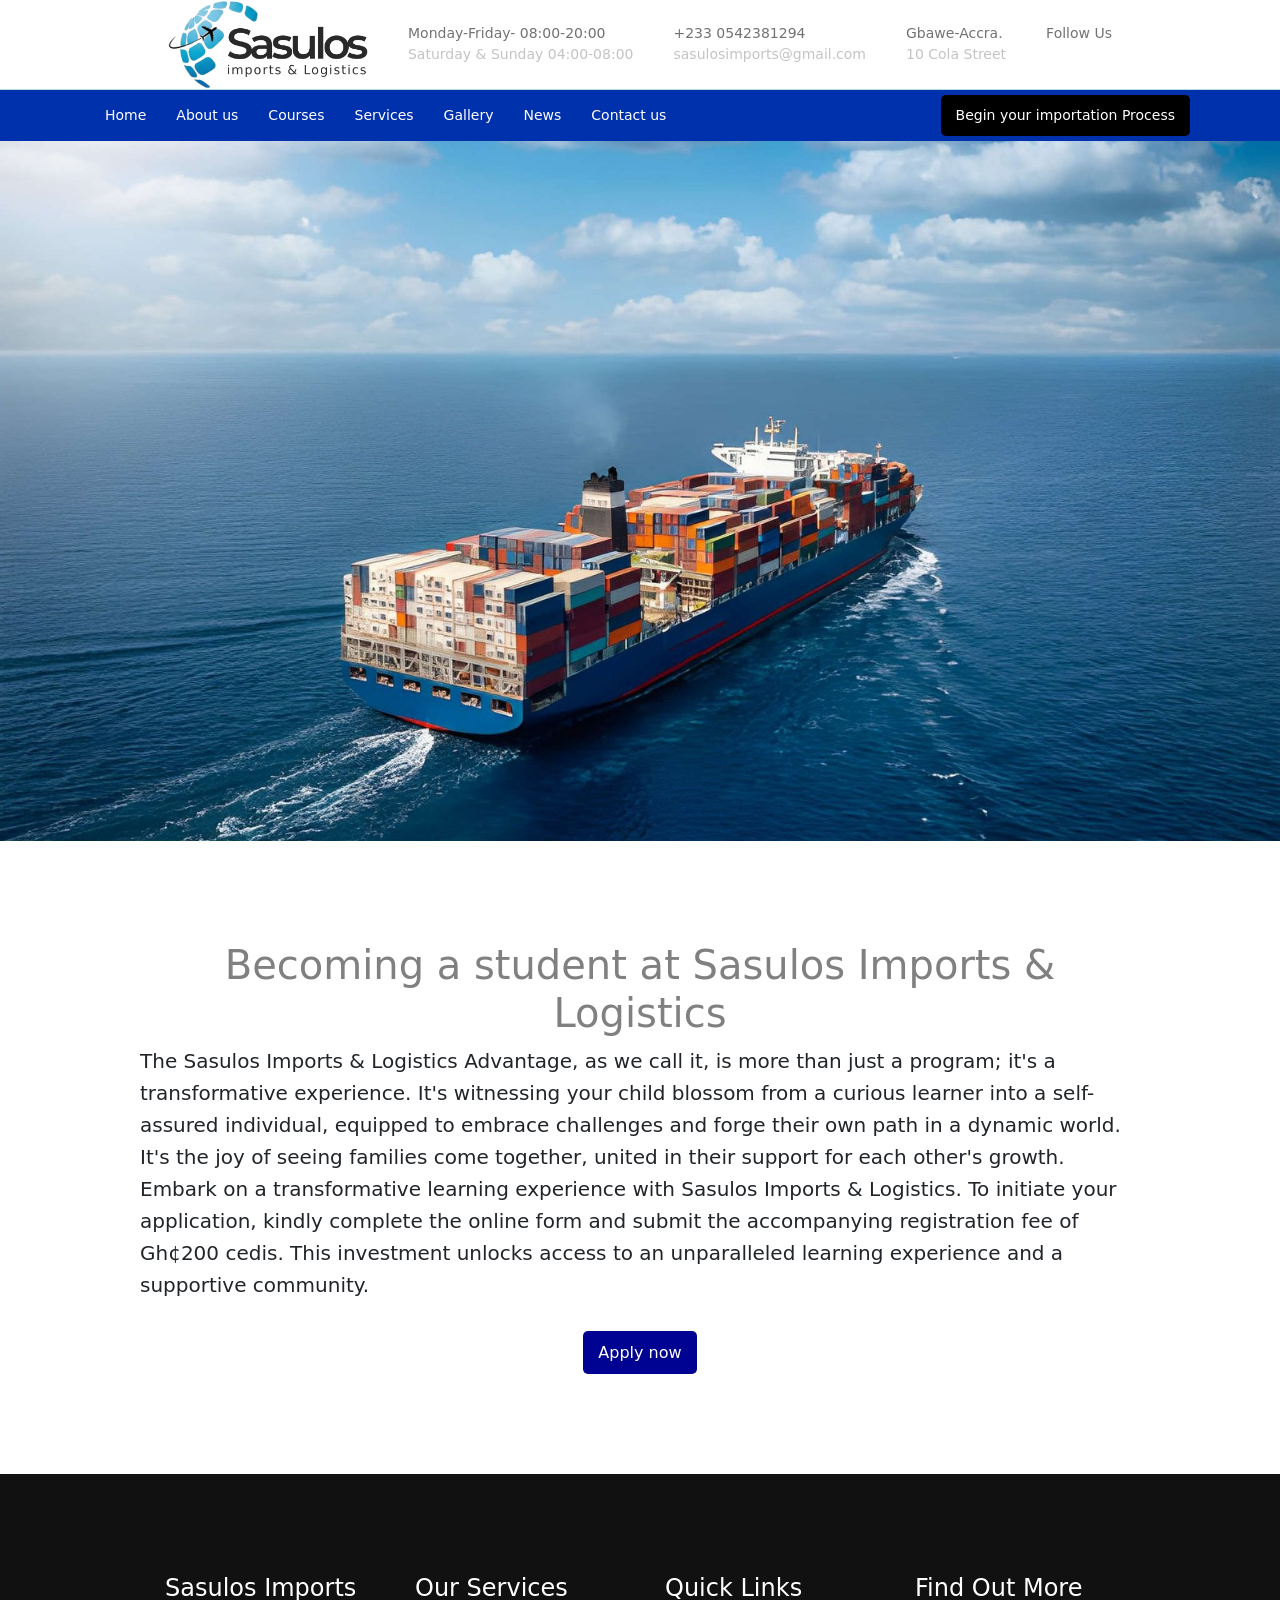
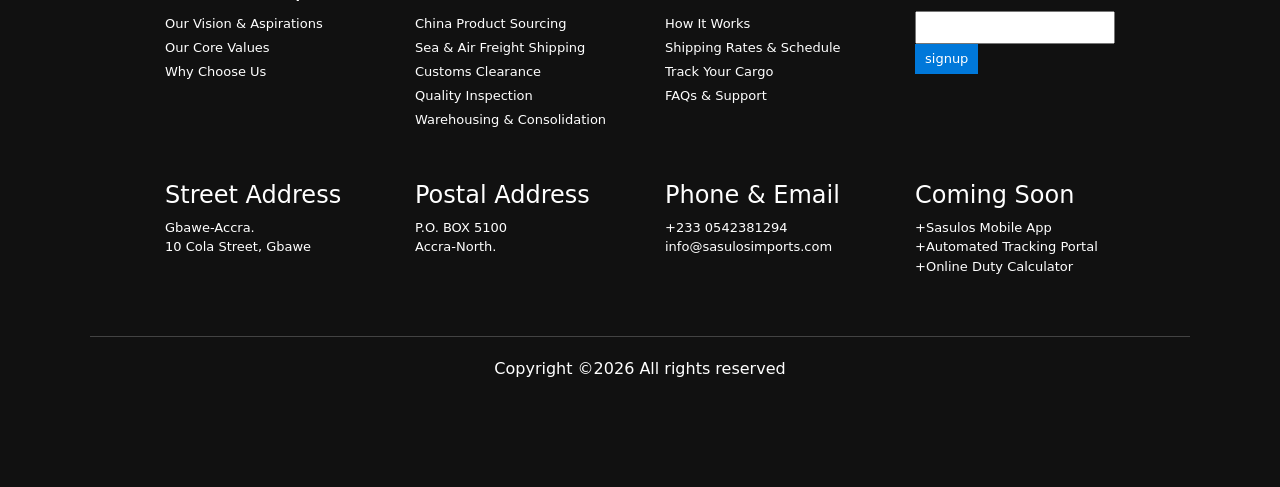
==== apply.html @ 984e80f3 "update" ====
<!DOCTYPE html>
<html lang="en">
<head>
  <meta charset="UTF-8">
  <meta name="viewport" content="width=device-width, initial-scale=1.0">
  <link rel="stylesheet" href="apply.css">
  <link rel="stylesheet" href="css/work.css">
  <link rel="preconnect" href="https://fonts.googleapis.com">
  <link rel="preconnect" href="https://fonts.gstatic.com" crossorigin>
  <link href="https://fonts.googleapis.com/css2?family=Quicksand:wght@100&display=swap" rel="stylesheet">
  <link rel="stylesheet" href="https://cdnjs.cloudflare.com/ajax/libs/font-awesome/6.5.2/css/all.min.css"/>
  <title>Reliable Importation & Logistics Company in Ghana | Sasulos Imports</title>
  <!-- Primary Meta Tags -->
<title>Sasulos Imports & Logistics</title>
<meta name="title" content="Sasulos Imports & Logistics">
<meta name="description" content="Source products directly from verified factories in China with full support in sourcing, procurement, shipping, and logistics.">

<!-- Open Graph / Facebook -->
<meta property="og:type" content="website">
<meta property="og:url" content="https://sasulosimports.com/">
<meta property="og:title" content="Sasulos Imports & Logistics">
<meta property="og:description" content="Source products directly from verified factories in China with full support in sourcing, procurement, shipping, and logistics.">
<meta property="og:image" content="https://sasulosimports.com/pics/ogtagimage.png">

<!-- Twitter -->
<meta property="twitter:card" content="summary_large_image">
<meta property="twitter:url" content="https://sasulosimports.com/">
<meta property="twitter:title" content="Sasulos Imports & Logistics">
<meta property="twitter:description" content="Source products directly from verified factories in China with full support in sourcing, procurement, shipping, and logistics.">
<meta property="twitter:image" content="https://sasulosimports.com/pics/ogtagimage.png">
</head>
<body>


    

 <!-- the navigation bar starts here -->
 <div class="nav-container">
  <div class="topnav">

      <div><img src="pics/sasuloslogo (1).png" width="200" alt=""></div>


    <div class="topchild">
      <div><img src="pics/time.png" alt="" width="20"></div>
      <div>
        <p>Monday-Friday- 08:00-20:00</p>
        <span>Saturday & Sunday 04:00-08:00</span>
      </div>
    </div>

    <div class="topchild">
      <div><img src="pics/phone.jpg" alt="" width="20"></div>
      <div>
        <p>+233 0542381294</p>
        <span>sasulosimports@gmail.com</span>
      </div>
    </div>

    <div class="topchild">
      <div><img src="pics/location.jpg" alt="" width="40"></div>
      <div>
        <p> Gbawe-Accra.</p>
        <span>10 Cola Street</span>
      </div>
    </div>

    <div class="topchild">
      <div><img src="pics/support.png" alt="" width="20"></div>
      <div>
        <p>Follow Us</p>
        <a href="https://web.facebook.com/sasulosconsultlimited.com"><img src="pics/face.png" alt="" width="20"></a>
        <a href="https://www.instagram.com/sasulosimports/"><img src="pics/instagram.png" alt="" width="20"></a>
        <a href="https://www.youtube.com/sasulosimports"><img src="pics/youtube.png" alt="" width="20"></a>
      </div>
    </div>
</div>
</div>

<!-- the second nav bar starts here -->
<div class="nav2container">
<div class="nav2">
  <ul class="nav2list">
    <li><a href="index.html">Home</a>
    </li>
    <li><a href="#about.html" onclick="myFunction()">About us</a>
      <div class="about" id="hide">
        <div class="about-con">
          <div class="ab-left">
            <h1>Welcome To Sasulos Imports & Logistics</h1>
            <p class="pee">Whether we are sourcing high-quality products directly from Chinese manufacturers or navigating complex customs logistics, we handle every single shipment with the absolute care it deserves... <a href="#about">Read More</a></p>
          </div>

          <div class="ab-right">
            <div><img src="pics/Hero1.png" alt=""><div>
          </div>
        </div>
      </div>
    </li>
     <!-- <li><a href="admission.html">Admission</a>
       <div class="drop-container">
        <div class="dropdowne">
          <ul>
            <li><a href="apply.html">Apply Now</a></li>
            <li><a href="admission.html">Fees Payment</a></li>
          </ul>
      </div>
      </div>
     </li> -->
    <li><a href="courses.html">Courses</a></li>
    <li><a href="">Services</a>
      <div class="drop-container">
        <div class="dropdowne">
          <ul>
            <li><a href="down.html">China Product Sourcing</a></li>
            <!-- <li><a href="cyber.html">Air Freight Shipping</a></li> -->
            <!-- <li><a href="sof.html">Sea Freight Shipping</a></li> -->
            <!-- <li><a href="cloud.html">Customs Clearance</a></li>
            <li><a href="data.html">Procurement Assistance</a></li>
            <li><a href="digi.html">Door-to-Door Delivery</a></li> -->
            <li><a href="kidscode.html">Bulk Importation Support</a></li>
            <li><a href="kidscode.html">Importation Courses</a></li>
          </ul>
      </div>
      </div>
    </li>
    <!-- <li><a href="kidscode.html">Kidscode</a></li> -->
    <li><a href="gallery.html">Gallery </a></li>
    <li><a href="#news">News </a></li>
    <li><a href="contact.html">Contact us</a></li>
  </ul>

  <div class="enroll">
    <button><a href="https://wa.me/233542381294?text=Hello%2C%20I%20would%20like%20to%20begin%20my%20importation%20process%20with%20Sasulos%20Imports%20%26%20Logistics.">Begin your importation Process</a></button>
  </div>
</div>
</div>

<nav class="navbar navbar-expand-lg bg-body-tertiary" id="bnav">
<div class="container-fluid">
  <a class="navbar-brand" href="#"><img src="pics/sasuloslogo (1).png" width="100" alt=""></a>
  <button class="navbar-toggler" type="button" data-bs-toggle="collapse" data-bs-target="#navbarScroll" aria-controls="navbarScroll" aria-expanded="false" aria-label="Toggle navigation">
    <span class="navbar-toggler-icon"></span>
  </button>
  <div class="collapse navbar-collapse" id="navbarScroll">
    <ul class="navbar-nav me-auto my-2 my-lg-0 navbar-nav-scroll" style="--bs-scroll-height: 400px;">
      <!-- <li class="nav-item">
        <a class="nav-link active" aria-current="page"  href="apply.html">Apply Now</a>
      </li> -->
      <li class="nav-item">
        <a class="nav-link active" aria-current="page" href="index.html">Home</a>
      </li>
      <li class="nav-item">
        <a class="nav-link" href="about.html">About us</a>
      </li>

      <li class="nav-item dropdown">
        <a class="nav-link dropdown-toggle" href="#" role="button" data-bs-toggle="dropdown" aria-expanded="false">
          Services
        </a>
        <ul class="dropdown-menu">
          <li><a class="dropdown-item" href="apply.html">China Product Sourcing</a></li>
          <li><a class="dropdown-item" href="admission.html">Bulk Importation Support</a></li>
          <li><a class="dropdown-item" href="admission.html">Importation Courses</a></li>
        </ul>
      </li>
     
   

      <li class="nav-item dropdown">
        <a class="nav-link dropdown-toggle" href="#" role="button" data-bs-toggle="dropdown" aria-expanded="false">
          Shipping Process
        </a>
        <!-- <ul class="dropdown-menu">
          <li><a class="dropdown-item" href="learn.html">    </a></li>
        </ul> -->
      </li> 

          

      <li class="nav-item dropdown">
        <a class="nav-link dropdown-toggle" href="#" role="button" data-bs-toggle="dropdown" aria-expanded="false">
          Programs
        </a>
        <ul class="dropdown-menu">
          <li><a class="dropdown-item" href="down.html">One-on-One Coaching</a></li>
          <li><a class="dropdown-item" href="sof.html">Online Training</a></li>
          <li><a class="dropdown-item" href="cloud.html">Business Mentorship</a></li>
          <li><a class="dropdown-item" href="cyber.html">Importation Masterclass</a></li>

        </ul>
      </li>

      <!-- <li class="nav-item">
        <a class="nav-link " href="kidscode.html" aria-disabled="true">kidscode</a>
      </li> -->

      <li class="nav-item">
        <a class="nav-link " href="gallery.html" aria-disabled="true">Gallery</a>
      </li>

      <li class="nav-item">
        <a class="nav-link " href="news.html" aria-disabled="true">News</a>
      </li>

      <li class="nav-item">
        <a class="nav-link " href="contact.html" aria-disabled="true">Contact us</a>
      </li>

     
    </ul>

  </div>
</div>
</nav>
  

 <div class="ruth">
  <!-- <img src="pics/ruth3.jpg" width="100%" alt=""> -->
 </div>

 <div class="heading">
    <h1>Becoming a student at Sasulos Imports & Logistics</h1>
      <div class="para1">

          The Sasulos Imports & Logistics Advantage, as we call it, is more than just a program; it's a transformative experience. It's witnessing your child blossom from a curious learner into a self-assured individual, equipped to embrace challenges and forge their own path in a dynamic world. It's the joy of seeing families come together, united in their support for each other's growth.
          Embark on a transformative learning experience with Sasulos Imports & Logistics. To initiate your application, kindly complete the online form and submit the accompanying registration fee of Gh¢200 cedis. This investment unlocks access to an unparalleled learning experience and a supportive community.
      </div>


      <div  class="apply-btn">
        <button><a href="https://paystack.shop/pay/ncgsy-vqll">Apply now</a></button>
      </div>

 </div>



















































































































   <div class="stage5">
    <div class="stage5-content">
    <div class="stage5con">
        <ul>
        <h1>Sasulos Imports</h1>
        <li><a href="#about">Our Vision & Aspirations</a></li>
        <li><a href="#about">Our Core Values</a></li>
        <li><a href="#about">Why Choose Us</a></li>

    </ul>

        <ul>
        <h1>Our Services</h1>
        <li><a href="sof.html">China Product Sourcing</a></li>
        <li><a href="cyber.html">Sea & Air Freight Shipping</a></li>
        <li><a href="data.html">Customs Clearance</a></li>
        <li><a href="cloud.html">Quality Inspection</a></li>
        <li><a href="digi.html">Warehousing & Consolidation</a></li>
        </ul>

        <ul>
        <h1>Quick Links</h1>
        <li><a href="#about">How It Works</a></li>
        <li><a href="learn.html">Shipping Rates & Schedule</a></li>
        <li><a href="cloud.html">Track Your Cargo</a></li>
        <li><a href="news.html">FAQs & Support</a></li>

        </ul>

        <ul class="social">
        <h1>Find Out More</h1>
        <input type="text">
        <button>signup</button>

        <ul>
            <li><a href=""><img src="pics/twitter.png" alt=""></a></li>
        <li><a href=""><img src="pics/instagram.png" alt=""></a></li>
        <li><a href=""><img src="pics/linked.png" alt=""></a></li>
        <li><a href=""><img src="pics/face.png" alt=""></a></li>
        <li><a href=""><img src="pics/youtube.png" alt=""></a></li>
        </ul>
        
        </ul>



        <ul class="street">
        <h1>Street Address</h1>
        <li>Gbawe-Accra.</li>
        <li>10 Cola Street, Gbawe</li>
        </ul>

        <ul class="street">
        <h1>Postal Address</h1>
        <li>P.O. BOX 5100</li>
        <li>Accra-North.</li>
        </ul>

        <ul class="street">
        <h1>Phone & Email</h1>
        <li> +233 0542381294</li>
        <li>info@sasulosimports.com</a></li>
        </ul>

        <ul class="social">
        <h1>Coming Soon</h1>
        <li>+Sasulos Mobile App</li>
        <li>+Automated Tracking Portal</li>
        <li>+Online Duty Calculator</li>
        </div>

    </ul>
    <img src="pics/appcode.png" width="300" style="padding: 30px;" alt="">
    <div style="border-top:1px solid rgb(67, 67, 67);" >
        <p style="text-align: center;padding: 20px;">Copyright ©2026 All rights reserved</p>
    </div>
    </div>
    </div>

<!-- External JS -->
<script src="services.js"></script>
<script src="js/work.js"></script>
<script>
  function myFunction() {
  let x = document.getElementById("hide");
  if (x.style.display === "block") {
    x.style.display = "none";
  } else {
    x.style.display = "block";
  }
}
</script>
  <script src="js/main.js"></script>

    <script>
        const scriptURL = 'https://script.google.com/macros/s/AKfycbzUBNk0K4g-J66nUp-T-Zd-J5rjOno6CmXysHOc2IwLXAOE2H-dSuG7GUVJOWmMsgdO/exec'
        const form = document.forms['submit-to-google-sheet']
        const msg = document.getElementById('msg')
        form.addEventListener('submit', e => {
          e.preventDefault()
          fetch(scriptURL, { method: 'POST', body: new FormData(form)})
            .then(response => {
                msg.innerHTML="thank you for subscribing!"
                setTimeout(function(){
                    msg.innerHTML=""
                },5000)
                form.reset()
            })
            .catch(error => console.error('Error!', error.message))
        })
      </script>
</body>
</html>
---- apply.css ----
*{
  margin:0px;
  padding:0px;
  box-sizing: border-box;
}

@import url('https://fonts.googleapis.com/css2?family=Roboto:wght@300;400;500;700&display=swap');

*, ::before, ::after{
    margin: 0;
    box-sizing: border-box;
}

body{
    overflow-y: visible;
    font-family: 'Poppins', 'Roboto', sans-serif;

}


body{
  font-family: 'Quicksand', sans-if;
  overflow-y: visible;
}
span{
  padding: 0;
  margin: 0;
}
.nav-container{
  border-bottom: 1px solid #b6dde7;
  background-color: white;

}

@media Screen and (max-width:992px) {
  .nav-container,.nav2container{
  display: none; 
  }
}

#bnav{
  display: none;
}

@media Screen and (max-width:992px) {
 #bnav{
  display: block;
 }
  
}

.topnav{
  display: flex;
  max-width: 1200px;
  margin: 0px auto;
  padding: 0px;
  align-items: center;
  gap: 30px;
  justify-content: center;
}

.topchild{
  display: flex;
  align-items: center;
  font-size: 14px;
}

.topchild img{
  margin-right: 10px;
}

.topchild p{
  margin: 0;
  color: rgb(114, 114, 114);
}
.topchild span{
  color: rgb(196, 196, 196);
}

/* the styling of the second nav satrts here */

.nav2container{
  font-size: 14px;
  background-color: rgb(0, 49, 173);
  padding: 0px;
  margin: 0px;
  /* background-color: white; */
  /* position:sticky; */
 
}
.nav2{
  display: flex;
  max-width: 1100px;
  margin: 0px auto;
  align-items: center;
  padding: 5px 0px;

}

.nav2list{
  display: flex;
  list-style-type: none;
  margin: 0px;
  padding: 0px;
}

.nav2list li {
  position: relative;
}

.nav2list li a{
  color:rgb(78, 78, 78);
  text-decoration: none;
  color: white;
padding: 15px;
}

.drop-container{
  display: none;
  box-shadow: 0px 7px 30px -20px;
}

.dropdowne{
  position: absolute;
  background-color: white;
  z-index: 999;
  top: 35px;
  list-style-type: none;
  animation: drop .5s linear ;
  border-radius: 5px;
} 

@keyframes drop{
  0%{
    margin-top: 30px;
  }
  25%{
    margin-top: 15px;
  }
  50%{
    margin-top: 0px;
  }
}

.dropdowne ul{
  list-style-type: none;
  margin: 0px;
  padding: 0px;
}

.dropdowne li{
  padding: 0px;
  width: 200px;
}

.dropdowne li a{
  color: black;
  padding: 10px 15px;
  display: block;
border-bottom: 1px solid #f1f1f1;

}

.dropdowne li a:hover{
  background-color: #d2e1f5;
}

.enroll{
  margin-left: auto;
}

.nav2list li:hover .drop-container{
  display: block;
}

.about{
  position: absolute;
  background-color: white;

  display: flex;
  border-top: 2px solid white;
  border-radius: 10px;
  top: 33px;
  animation: drop .5s linear ;
  display: none;
  box-shadow: 0px 7px 30px -20px;
  padding: 20px;
  z-index: 999;
}

@keyframes drop{
  0%{
    margin-top: 30px;
  }
  25%{
    margin-top: 15px;
  }
  50%{
    margin-top: 0px;
  }
}

.about-con{
  display: flex;
}

.ab-left{
  width: 300px;
  padding: 20px;
}


.ab-left h1{
font-weight: lighter;
font-size: 24px;
}

.pee{
  color: #c0c0c0;
  margin-top: 30px;
}

#learn-more {
  color:orange ;
}

.ab-right{
width: 700px;
}

.ab-right img{
  width: 100%;
  border-radius: 10px;
}


.nav2list li:hover .about{
  display: block;
}

.enroll button{
  border: none;
  padding: 10px 15px;
  background-color: rgb(0, 0, 0);
  border-radius: 5px;
}

.enroll button a{
  text-decoration: none;
  color: rgb(255, 255, 255);
}



/* the styling for the main content begins here */


.ruth{
  height: 700px;
  background-image:url("pics/shipping.jpg");
  background-size: cover;
  background-repeat: no-repeat;
  background-position: center;
}

@media(max-width:800px){
  .ruth{
    background-size: contain;
    height:300px;
  }
}

.heading{
  max-width: 1000px;
  margin: 0px auto;
  padding: 100px 0px;
  line-height: 1.6;
}

.apply-btn{
  display: flex;
  justify-content: center;
  margin-top: 30px;
}

.apply-btn button{
  border: none;
  background-color: #000292;
  border-radius: 5px;
}

.apply-btn button a{
  padding: 9px 15px;
  text-decoration: none;
  color: white;
  display: block;
}

.para1 {
  font-size: 20px;
  font-weight: lighter;
}

@media (max-width:992px){
  .heading{
    padding: 20px;
  }
}
.heading h1{
    font-weight: lighter;
    color: gray;
    font-size: 40px;
    text-align: center;
}

@media (max-width:800px){
  .heading h1{
    text-align: left;
    font-size:30px;
    margin-bottom: 10px;
  }
}

.image{
  margin-top: 30px;
  display: flex;
  gap:10px;
  justify-content: center;
}

.tuition{
  padding-top: 30px;
}


.tuition h1{
  font-size: 30px;
}

#tablo{
  width: 100%;
  font-size: 20px;
}

 #row{
  gap: 50px;
  border-bottom: 1px solid rgb(209, 209, 209);
  background-color: #e5eff2;
  padding: 15px 7px;
}

td{
  padding: 20px 7px;
  color: gray;
  font-weight: lighter;
}

.pay{
  margin-top: 40px;
}

.pay p{
  padding: 0px;
  margin: 0px;
}


.pay button{
  border: none;
  background-color: orangered;
  color: white;
  border-radius: 3px;

}

@media (max-width:800px){
  .pay button{
    width: 100%;
    margin-top: 10px;
  }

  .pay button a:hover{
    background-color: dodgerblue;
    color: white;
    padding: 10px 20px;

  }
}

.pay button a{ 
  text-decoration: none;
  color: white ;
  padding: 10px 20px;
  display: block;

}

.momo{
  text-align: center;
  margin-top: 30px;
}

.momo div img{
  width: 200px;
}

.momo div{
  display: flex;
  justify-content: center;
}
































  .stage5{
    background-color: #111111;
    /* font-weight: lighter; */
    
  }
  
  .stage5-content{
    max-width: 1100px;
    margin: 0px auto;
    padding: 100px 0px 70px 0px;
    color: white;
  }
  
  .stage5con{
    display: grid;
    grid-template-columns: auto auto auto auto;
    grid-row-gap:50px;
    grid-column-gap:50px;
    margin: 0px auto;
    max-width: 1100px;
    justify-content:center;
  
  }
  
  @media screen and (max-width:992px){ 
  .stage5con{
    display: grid;
    grid-template-columns: auto auto auto;
    padding: 30px;
  }
  }
  
  @media screen and (max-width:700px){ 
    .stage5con{
      display: grid;
      grid-template-columns: auto auto;
      gap: 100px;
      padding: 0px 30px;
      gap: 30px;
      justify-content: center;
    }
    }
  
  .stage5con h1{
    font-size: 24px;
    color: white;
    font-weight: 200;
  }

  @media screen and (max-width:700px){ 
    .stage5con h1{
      font-size: 18px;
    }
    }
  
  .stage5con ul{
    margin: 0px;
    list-style-type: none;
    padding: 0px;
    width: 200px;
  }

  @media screen and (max-width:700px){ 
    .stage5con ul{
      width: 150px;
    }
    }
  
  .stage5con ul li a{
    text-decoration: none;
    color: white;
    font-size: 13px;
  }
  
  .stage5con input{
    outline: none;
    padding: 5px 10px;
    width: 100%;
  
  }
  
  .stage5con button{
    background-color: #0078da;
    color: white;
    border: none;
    padding: 5px 10px;
  }

  .social,.street{
    width: 200px;
    font-size: 13px;
  }
  
  .social img{
    width: 30px;
    padding-top: 10px;
  }
  
  .social ul{
    display: flex;
  }

.section6{
  background-color: rgb(237, 241, 243);
  padding: 100px 0px;
  margin-top: 100px;
}
.section6content{
    gap: 50px;
  display: flex;
  max-width: 1100px;
  margin: 0px auto;
}

 @media screen and (max-width:700px){ 
    .section6content{
        flex-direction: column;
        padding: 0px 30px;
      width: 100%;
      gap: 30px;
    }
    }

.news{
  text-align: center;
  padding: 20px 0px;
}

.news h3{
  color: rgb(0, 111, 197);
  font-size: 20px;
  font-weight: lighter;
}

.news h1{
    font-size: 30px;
    font-weight: lighter;
}
.stage4-con{
 width: 400px;
}

 @media screen and (max-width:992x){ 
    .stage4-con{
      width: 100%;
      background-color: rgb(103, 160, 189);
    }
}

.stage4-con h3{
  color: rgb(0, 111, 197);
  font-size: 20px;
  font-weight: lighter;
  
}

.stage4-con p{
    font-size: 13px;
    color: rgb(114, 114, 114);
}

.stage4-con img{
  width: 100%;
}

 @media screen and (max-width:992px){ 
    .stage4-con img{
      width: 100%;
    }
    }

.begin{
  background-color: rgb(0, 0, 0);
  color: white;
  border: none;
  border-radius: 5px;
}

.begin a{
    display: block;
    text-decoration: none;
    color: white;
    padding: 10px 25px;
}
---- css/work.css ----
@charset "UTF-8";/*!
 * Bootstrap  v5.3.0 (https://getbootstrap.com/)
 * Copyright 2011-2023 The Bootstrap Authors
 * Licensed under MIT (https://github.com/twbs/bootstrap/blob/main/LICENSE)
 */:root,[data-bs-theme=light]{--bs-blue:#0d6efd;--bs-indigo:#6610f2;--bs-purple:#6f42c1;--bs-pink:#d63384;--bs-red:#dc3545;--bs-orange:#fd7e14;--bs-yellow:#ffc107;--bs-green:#198754;--bs-teal:#20c997;--bs-cyan:#0dcaf0;--bs-black:#000;--bs-white:#fff;--bs-gray:#6c757d;--bs-gray-dark:#343a40;--bs-gray-100:#f8f9fa;--bs-gray-200:#e9ecef;--bs-gray-300:#dee2e6;--bs-gray-400:#ced4da;--bs-gray-500:#adb5bd;--bs-gray-600:#6c757d;--bs-gray-700:#495057;--bs-gray-800:#343a40;--bs-gray-900:#212529;--bs-primary:#0d6efd;--bs-secondary:#6c757d;--bs-success:#198754;--bs-info:#0dcaf0;--bs-warning:#ffc107;--bs-danger:#dc3545;--bs-light:#f8f9fa;--bs-dark:#212529;--bs-primary-rgb:13,110,253;--bs-secondary-rgb:108,117,125;--bs-success-rgb:25,135,84;--bs-info-rgb:13,202,240;--bs-warning-rgb:255,193,7;--bs-danger-rgb:220,53,69;--bs-light-rgb:248,249,250;--bs-dark-rgb:33,37,41;--bs-primary-text-emphasis:#052c65;--bs-secondary-text-emphasis:#2b2f32;--bs-success-text-emphasis:#0a3622;--bs-info-text-emphasis:#055160;--bs-warning-text-emphasis:#664d03;--bs-danger-text-emphasis:#58151c;--bs-light-text-emphasis:#495057;--bs-dark-text-emphasis:#495057;--bs-primary-bg-subtle:#cfe2ff;--bs-secondary-bg-subtle:#e2e3e5;--bs-success-bg-subtle:#d1e7dd;--bs-info-bg-subtle:#cff4fc;--bs-warning-bg-subtle:#fff3cd;--bs-danger-bg-subtle:#f8d7da;--bs-light-bg-subtle:#fcfcfd;--bs-dark-bg-subtle:#ced4da;--bs-primary-border-subtle:#9ec5fe;--bs-secondary-border-subtle:#c4c8cb;--bs-success-border-subtle:#a3cfbb;--bs-info-border-subtle:#9eeaf9;--bs-warning-border-subtle:#ffe69c;--bs-danger-border-subtle:#f1aeb5;--bs-light-border-subtle:#e9ecef;--bs-dark-border-subtle:#adb5bd;--bs-white-rgb:255,255,255;--bs-black-rgb:0,0,0;--bs-font-sans-serif:system-ui,-apple-system,"Segoe UI",Roboto,"Helvetica Neue","Noto Sans","Liberation Sans",Arial,sans-serif,"Apple Color Emoji","Segoe UI Emoji","Segoe UI Symbol","Noto Color Emoji";--bs-font-monospace:SFMono-Regular,Menlo,Monaco,Consolas,"Liberation Mono","Courier New",monospace;--bs-gradient:linear-gradient(180deg, rgba(255, 255, 255, 0.15), rgba(255, 255, 255, 0));--bs-body-font-family:var(--bs-font-sans-serif);--bs-body-font-size:1rem;--bs-body-font-weight:400;--bs-body-line-height:1.5;--bs-body-color:#212529;--bs-body-color-rgb:33,37,41;--bs-body-bg:#fff;--bs-body-bg-rgb:255,255,255;--bs-emphasis-color:#000;--bs-emphasis-color-rgb:0,0,0;--bs-secondary-color:rgba(33, 37, 41, 0.75);--bs-secondary-color-rgb:33,37,41;--bs-secondary-bg:#e9ecef;--bs-secondary-bg-rgb:233,236,239;--bs-tertiary-color:rgba(33, 37, 41, 0.5);--bs-tertiary-color-rgb:33,37,41;--bs-tertiary-bg:#f8f9fa;--bs-tertiary-bg-rgb:248,249,250;--bs-heading-color:inherit;--bs-link-color:#0d6efd;--bs-link-color-rgb:13,110,253;--bs-link-decoration:underline;--bs-link-hover-color:#0a58ca;--bs-link-hover-color-rgb:10,88,202;--bs-code-color:#d63384;--bs-highlight-bg:#fff3cd;--bs-border-width:1px;--bs-border-style:solid;--bs-border-color:#dee2e6;--bs-border-color-translucent:rgba(0, 0, 0, 0.175);--bs-border-radius:0.375rem;--bs-border-radius-sm:0.25rem;--bs-border-radius-lg:0.5rem;--bs-border-radius-xl:1rem;--bs-border-radius-xxl:2rem;--bs-border-radius-2xl:var(--bs-border-radius-xxl);--bs-border-radius-pill:50rem;--bs-box-shadow:0 0.5rem 1rem rgba(0, 0, 0, 0.15);--bs-box-shadow-sm:0 0.125rem 0.25rem rgba(0, 0, 0, 0.075);--bs-box-shadow-lg:0 1rem 3rem rgba(0, 0, 0, 0.175);--bs-box-shadow-inset:inset 0 1px 2px rgba(0, 0, 0, 0.075);--bs-focus-ring-width:0.25rem;--bs-focus-ring-opacity:0.25;--bs-focus-ring-color:rgba(13, 110, 253, 0.25);--bs-form-valid-color:#198754;--bs-form-valid-border-color:#198754;--bs-form-invalid-color:#dc3545;--bs-form-invalid-border-color:#dc3545}[data-bs-theme=dark]{color-scheme:dark;--bs-body-color:#adb5bd;--bs-body-color-rgb:173,181,189;--bs-body-bg:#212529;--bs-body-bg-rgb:33,37,41;--bs-emphasis-color:#fff;--bs-emphasis-color-rgb:255,255,255;--bs-secondary-color:rgba(173, 181, 189, 0.75);--bs-secondary-color-rgb:173,181,189;--bs-secondary-bg:#343a40;--bs-secondary-bg-rgb:52,58,64;--bs-tertiary-color:rgba(173, 181, 189, 0.5);--bs-tertiary-color-rgb:173,181,189;--bs-tertiary-bg:#2b3035;--bs-tertiary-bg-rgb:43,48,53;--bs-primary-text-emphasis:#6ea8fe;--bs-secondary-text-emphasis:#a7acb1;--bs-success-text-emphasis:#75b798;--bs-info-text-emphasis:#6edff6;--bs-warning-text-emphasis:#ffda6a;--bs-danger-text-emphasis:#ea868f;--bs-light-text-emphasis:#f8f9fa;--bs-dark-text-emphasis:#dee2e6;--bs-primary-bg-subtle:#031633;--bs-secondary-bg-subtle:#161719;--bs-success-bg-subtle:#051b11;--bs-info-bg-subtle:#032830;--bs-warning-bg-subtle:#332701;--bs-danger-bg-subtle:#2c0b0e;--bs-light-bg-subtle:#343a40;--bs-dark-bg-subtle:#1a1d20;--bs-primary-border-subtle:#084298;--bs-secondary-border-subtle:#41464b;--bs-success-border-subtle:#0f5132;--bs-info-border-subtle:#087990;--bs-warning-border-subtle:#997404;--bs-danger-border-subtle:#842029;--bs-light-border-subtle:#495057;--bs-dark-border-subtle:#343a40;--bs-heading-color:inherit;--bs-link-color:#6ea8fe;--bs-link-hover-color:#8bb9fe;--bs-link-color-rgb:110,168,254;--bs-link-hover-color-rgb:139,185,254;--bs-code-color:#e685b5;--bs-border-color:#495057;--bs-border-color-translucent:rgba(255, 255, 255, 0.15);--bs-form-valid-color:#75b798;--bs-form-valid-border-color:#75b798;--bs-form-invalid-color:#ea868f;--bs-form-invalid-border-color:#ea868f}*,::after,::before{box-sizing:border-box}@media (prefers-reduced-motion:no-preference){:root{scroll-behavior:smooth}}body{margin:0;font-family:var(--bs-body-font-family);font-size:var(--bs-body-font-size);font-weight:var(--bs-body-font-weight);line-height:var(--bs-body-line-height);color:var(--bs-body-color);text-align:var(--bs-body-text-align);background-color:var(--bs-body-bg);-webkit-text-size-adjust:100%;-webkit-tap-highlight-color:transparent}hr{margin:1rem 0;color:inherit;border:0;border-top:var(--bs-border-width) solid;opacity:.25}.h1,.h2,.h3,.h4,.h5,.h6,h1,h2,h3,h4,h5,h6{margin-top:0;margin-bottom:.5rem;font-weight:500;line-height:1.2;color:var(--bs-heading-color)}.h1,h1{font-size:calc(1.375rem + 1.5vw)}@media (min-width:1200px){.h1,h1{font-size:2.5rem}}.h2,h2{font-size:calc(1.325rem + .9vw)}@media (min-width:1200px){.h2,h2{font-size:2rem}}.h3,h3{font-size:calc(1.3rem + .6vw)}@media (min-width:1200px){.h3,h3{font-size:1.75rem}}.h4,h4{font-size:calc(1.275rem + .3vw)}@media (min-width:1200px){.h4,h4{font-size:1.5rem}}.h5,h5{font-size:1.25rem}.h6,h6{font-size:1rem}p{margin-top:0;margin-bottom:1rem}abbr[title]{-webkit-text-decoration:underline dotted;text-decoration:underline dotted;cursor:help;-webkit-text-decoration-skip-ink:none;text-decoration-skip-ink:none}address{margin-bottom:1rem;font-style:normal;line-height:inherit}ol,ul{padding-left:2rem}dl,ol,ul{margin-top:0;margin-bottom:1rem}ol ol,ol ul,ul ol,ul ul{margin-bottom:0}dt{font-weight:700}dd{margin-bottom:.5rem;margin-left:0}blockquote{margin:0 0 1rem}b,strong{font-weight:bolder}.small,small{font-size:.875em}.mark,mark{padding:.1875em;background-color:var(--bs-highlight-bg)}sub,sup{position:relative;font-size:.75em;line-height:0;vertical-align:baseline}sub{bottom:-.25em}sup{top:-.5em}a{color:rgba(var(--bs-link-color-rgb),var(--bs-link-opacity,1));text-decoration:underline}a:hover{--bs-link-color-rgb:var(--bs-link-hover-color-rgb)}a:not([href]):not([class]),a:not([href]):not([class]):hover{color:inherit;text-decoration:none}code,kbd,pre,samp{font-family:var(--bs-font-monospace);font-size:1em}pre{display:block;margin-top:0;margin-bottom:1rem;overflow:auto;font-size:.875em}pre code{font-size:inherit;color:inherit;word-break:normal}code{font-size:.875em;color:var(--bs-code-color);word-wrap:break-word}a>code{color:inherit}kbd{padding:.1875rem .375rem;font-size:.875em;color:var(--bs-body-bg);background-color:var(--bs-body-color);border-radius:.25rem}kbd kbd{padding:0;font-size:1em}figure{margin:0 0 1rem}img,svg{vertical-align:middle}table{caption-side:bottom;border-collapse:collapse}caption{padding-top:.5rem;padding-bottom:.5rem;color:var(--bs-secondary-color);text-align:left}th{text-align:inherit;text-align:-webkit-match-parent}tbody,td,tfoot,th,thead,tr{border-color:inherit;border-style:solid;border-width:0}label{display:inline-block}button{border-radius:0}button:focus:not(:focus-visible){outline:0}button,input,optgroup,select,textarea{margin:0;font-family:inherit;font-size:inherit;line-height:inherit}button,select{text-transform:none}[role=button]{cursor:pointer}select{word-wrap:normal}select:disabled{opacity:1}[list]:not([type=date]):not([type=datetime-local]):not([type=month]):not([type=week]):not([type=time])::-webkit-calendar-picker-indicator{display:none!important}[type=button],[type=reset],[type=submit],button{-webkit-appearance:button}[type=button]:not(:disabled),[type=reset]:not(:disabled),[type=submit]:not(:disabled),button:not(:disabled){cursor:pointer}::-moz-focus-inner{padding:0;border-style:none}textarea{resize:vertical}fieldset{min-width:0;padding:0;margin:0;border:0}legend{float:left;width:100%;padding:0;margin-bottom:.5rem;font-size:calc(1.275rem + .3vw);line-height:inherit}@media (min-width:1200px){legend{font-size:1.5rem}}legend+*{clear:left}::-webkit-datetime-edit-day-field,::-webkit-datetime-edit-fields-wrapper,::-webkit-datetime-edit-hour-field,::-webkit-datetime-edit-minute,::-webkit-datetime-edit-month-field,::-webkit-datetime-edit-text,::-webkit-datetime-edit-year-field{padding:0}::-webkit-inner-spin-button{height:auto}[type=search]{outline-offset:-2px;-webkit-appearance:textfield}::-webkit-search-decoration{-webkit-appearance:none}::-webkit-color-swatch-wrapper{padding:0}::-webkit-file-upload-button{font:inherit;-webkit-appearance:button}::file-selector-button{font:inherit;-webkit-appearance:button}output{display:inline-block}iframe{border:0}summary{display:list-item;cursor:pointer}progress{vertical-align:baseline}[hidden]{display:none!important}.lead{font-size:1.25rem;font-weight:300}.display-1{font-size:calc(1.625rem + 4.5vw);font-weight:300;line-height:1.2}@media (min-width:1200px){.display-1{font-size:5rem}}.display-2{font-size:calc(1.575rem + 3.9vw);font-weight:300;line-height:1.2}@media (min-width:1200px){.display-2{font-size:4.5rem}}.display-3{font-size:calc(1.525rem + 3.3vw);font-weight:300;line-height:1.2}@media (min-width:1200px){.display-3{font-size:4rem}}.display-4{font-size:calc(1.475rem + 2.7vw);font-weight:300;line-height:1.2}@media (min-width:1200px){.display-4{font-size:3.5rem}}.display-5{font-size:calc(1.425rem + 2.1vw);font-weight:300;line-height:1.2}@media (min-width:1200px){.display-5{font-size:3rem}}.display-6{font-size:calc(1.375rem + 1.5vw);font-weight:300;line-height:1.2}@media (min-width:1200px){.display-6{font-size:2.5rem}}.list-unstyled{padding-left:0;list-style:none}.list-inline{padding-left:0;list-style:none}.list-inline-item{display:inline-block}.list-inline-item:not(:last-child){margin-right:.5rem}.initialism{font-size:.875em;text-transform:uppercase}.blockquote{margin-bottom:1rem;font-size:1.25rem}.blockquote>:last-child{margin-bottom:0}.blockquote-footer{margin-top:-1rem;margin-bottom:1rem;font-size:.875em;color:#6c757d}.blockquote-footer::before{content:"— "}.img-fluid{max-width:100%;height:auto}.img-thumbnail{padding:.25rem;background-color:var(--bs-body-bg);border:var(--bs-border-width) solid var(--bs-border-color);border-radius:var(--bs-border-radius);max-width:100%;height:auto}.figure{display:inline-block}.figure-img{margin-bottom:.5rem;line-height:1}.figure-caption{font-size:.875em;color:var(--bs-secondary-color)}.container,.container-fluid,.container-lg,.container-md,.container-sm,.container-xl,.container-xxl{--bs-gutter-x:1.5rem;--bs-gutter-y:0;width:100%;padding-right:calc(var(--bs-gutter-x) * .5);padding-left:calc(var(--bs-gutter-x) * .5);margin-right:auto;margin-left:auto}@media (min-width:576px){.container,.container-sm{max-width:540px}}@media (min-width:768px){.container,.container-md,.container-sm{max-width:720px}}@media (min-width:992px){.container,.container-lg,.container-md,.container-sm{max-width:960px}}@media (min-width:1200px){.container,.container-lg,.container-md,.container-sm,.container-xl{max-width:1140px}}@media (min-width:1400px){.container,.container-lg,.container-md,.container-sm,.container-xl,.container-xxl{max-width:1320px}}:root{--bs-breakpoint-xs:0;--bs-breakpoint-sm:576px;--bs-breakpoint-md:768px;--bs-breakpoint-lg:992px;--bs-breakpoint-xl:1200px;--bs-breakpoint-xxl:1400px}.row{--bs-gutter-x:1.5rem;--bs-gutter-y:0;display:flex;flex-wrap:wrap;margin-top:calc(-1 * var(--bs-gutter-y));margin-right:calc(-.5 * var(--bs-gutter-x));margin-left:calc(-.5 * var(--bs-gutter-x))}.row>*{flex-shrink:0;width:100%;max-width:100%;padding-right:calc(var(--bs-gutter-x) * .5);padding-left:calc(var(--bs-gutter-x) * .5);margin-top:var(--bs-gutter-y)}.col{flex:1 0 0%}.row-cols-auto>*{flex:0 0 auto;width:auto}.row-cols-1>*{flex:0 0 auto;width:100%}.row-cols-2>*{flex:0 0 auto;width:50%}.row-cols-3>*{flex:0 0 auto;width:33.3333333333%}.row-cols-4>*{flex:0 0 auto;width:25%}.row-cols-5>*{flex:0 0 auto;width:20%}.row-cols-6>*{flex:0 0 auto;width:16.6666666667%}.col-auto{flex:0 0 auto;width:auto}.col-1{flex:0 0 auto;width:8.33333333%}.col-2{flex:0 0 auto;width:16.66666667%}.col-3{flex:0 0 auto;width:25%}.col-4{flex:0 0 auto;width:33.33333333%}.col-5{flex:0 0 auto;width:41.66666667%}.col-6{flex:0 0 auto;width:50%}.col-7{flex:0 0 auto;width:58.33333333%}.col-8{flex:0 0 auto;width:66.66666667%}.col-9{flex:0 0 auto;width:75%}.col-10{flex:0 0 auto;width:83.33333333%}.col-11{flex:0 0 auto;width:91.66666667%}.col-12{flex:0 0 auto;width:100%}.offset-1{margin-left:8.33333333%}.offset-2{margin-left:16.66666667%}.offset-3{margin-left:25%}.offset-4{margin-left:33.33333333%}.offset-5{margin-left:41.66666667%}.offset-6{margin-left:50%}.offset-7{margin-left:58.33333333%}.offset-8{margin-left:66.66666667%}.offset-9{margin-left:75%}.offset-10{margin-left:83.33333333%}.offset-11{margin-left:91.66666667%}.g-0,.gx-0{--bs-gutter-x:0}.g-0,.gy-0{--bs-gutter-y:0}.g-1,.gx-1{--bs-gutter-x:0.25rem}.g-1,.gy-1{--bs-gutter-y:0.25rem}.g-2,.gx-2{--bs-gutter-x:0.5rem}.g-2,.gy-2{--bs-gutter-y:0.5rem}.g-3,.gx-3{--bs-gutter-x:1rem}.g-3,.gy-3{--bs-gutter-y:1rem}.g-4,.gx-4{--bs-gutter-x:1.5rem}.g-4,.gy-4{--bs-gutter-y:1.5rem}.g-5,.gx-5{--bs-gutter-x:3rem}.g-5,.gy-5{--bs-gutter-y:3rem}@media (min-width:576px){.col-sm{flex:1 0 0%}.row-cols-sm-auto>*{flex:0 0 auto;width:auto}.row-cols-sm-1>*{flex:0 0 auto;width:100%}.row-cols-sm-2>*{flex:0 0 auto;width:50%}.row-cols-sm-3>*{flex:0 0 auto;width:33.3333333333%}.row-cols-sm-4>*{flex:0 0 auto;width:25%}.row-cols-sm-5>*{flex:0 0 auto;width:20%}.row-cols-sm-6>*{flex:0 0 auto;width:16.6666666667%}.col-sm-auto{flex:0 0 auto;width:auto}.col-sm-1{flex:0 0 auto;width:8.33333333%}.col-sm-2{flex:0 0 auto;width:16.66666667%}.col-sm-3{flex:0 0 auto;width:25%}.col-sm-4{flex:0 0 auto;width:33.33333333%}.col-sm-5{flex:0 0 auto;width:41.66666667%}.col-sm-6{flex:0 0 auto;width:50%}.col-sm-7{flex:0 0 auto;width:58.33333333%}.col-sm-8{flex:0 0 auto;width:66.66666667%}.col-sm-9{flex:0 0 auto;width:75%}.col-sm-10{flex:0 0 auto;width:83.33333333%}.col-sm-11{flex:0 0 auto;width:91.66666667%}.col-sm-12{flex:0 0 auto;width:100%}.offset-sm-0{margin-left:0}.offset-sm-1{margin-left:8.33333333%}.offset-sm-2{margin-left:16.66666667%}.offset-sm-3{margin-left:25%}.offset-sm-4{margin-left:33.33333333%}.offset-sm-5{margin-left:41.66666667%}.offset-sm-6{margin-left:50%}.offset-sm-7{margin-left:58.33333333%}.offset-sm-8{margin-left:66.66666667%}.offset-sm-9{margin-left:75%}.offset-sm-10{margin-left:83.33333333%}.offset-sm-11{margin-left:91.66666667%}.g-sm-0,.gx-sm-0{--bs-gutter-x:0}.g-sm-0,.gy-sm-0{--bs-gutter-y:0}.g-sm-1,.gx-sm-1{--bs-gutter-x:0.25rem}.g-sm-1,.gy-sm-1{--bs-gutter-y:0.25rem}.g-sm-2,.gx-sm-2{--bs-gutter-x:0.5rem}.g-sm-2,.gy-sm-2{--bs-gutter-y:0.5rem}.g-sm-3,.gx-sm-3{--bs-gutter-x:1rem}.g-sm-3,.gy-sm-3{--bs-gutter-y:1rem}.g-sm-4,.gx-sm-4{--bs-gutter-x:1.5rem}.g-sm-4,.gy-sm-4{--bs-gutter-y:1.5rem}.g-sm-5,.gx-sm-5{--bs-gutter-x:3rem}.g-sm-5,.gy-sm-5{--bs-gutter-y:3rem}}@media (min-width:768px){.col-md{flex:1 0 0%}.row-cols-md-auto>*{flex:0 0 auto;width:auto}.row-cols-md-1>*{flex:0 0 auto;width:100%}.row-cols-md-2>*{flex:0 0 auto;width:50%}.row-cols-md-3>*{flex:0 0 auto;width:33.3333333333%}.row-cols-md-4>*{flex:0 0 auto;width:25%}.row-cols-md-5>*{flex:0 0 auto;width:20%}.row-cols-md-6>*{flex:0 0 auto;width:16.6666666667%}.col-md-auto{flex:0 0 auto;width:auto}.col-md-1{flex:0 0 auto;width:8.33333333%}.col-md-2{flex:0 0 auto;width:16.66666667%}.col-md-3{flex:0 0 auto;width:25%}.col-md-4{flex:0 0 auto;width:33.33333333%}.col-md-5{flex:0 0 auto;width:41.66666667%}.col-md-6{flex:0 0 auto;width:50%}.col-md-7{flex:0 0 auto;width:58.33333333%}.col-md-8{flex:0 0 auto;width:66.66666667%}.col-md-9{flex:0 0 auto;width:75%}.col-md-10{flex:0 0 auto;width:83.33333333%}.col-md-11{flex:0 0 auto;width:91.66666667%}.col-md-12{flex:0 0 auto;width:100%}.offset-md-0{margin-left:0}.offset-md-1{margin-left:8.33333333%}.offset-md-2{margin-left:16.66666667%}.offset-md-3{margin-left:25%}.offset-md-4{margin-left:33.33333333%}.offset-md-5{margin-left:41.66666667%}.offset-md-6{margin-left:50%}.offset-md-7{margin-left:58.33333333%}.offset-md-8{margin-left:66.66666667%}.offset-md-9{margin-left:75%}.offset-md-10{margin-left:83.33333333%}.offset-md-11{margin-left:91.66666667%}.g-md-0,.gx-md-0{--bs-gutter-x:0}.g-md-0,.gy-md-0{--bs-gutter-y:0}.g-md-1,.gx-md-1{--bs-gutter-x:0.25rem}.g-md-1,.gy-md-1{--bs-gutter-y:0.25rem}.g-md-2,.gx-md-2{--bs-gutter-x:0.5rem}.g-md-2,.gy-md-2{--bs-gutter-y:0.5rem}.g-md-3,.gx-md-3{--bs-gutter-x:1rem}.g-md-3,.gy-md-3{--bs-gutter-y:1rem}.g-md-4,.gx-md-4{--bs-gutter-x:1.5rem}.g-md-4,.gy-md-4{--bs-gutter-y:1.5rem}.g-md-5,.gx-md-5{--bs-gutter-x:3rem}.g-md-5,.gy-md-5{--bs-gutter-y:3rem}}@media (min-width:992px){.col-lg{flex:1 0 0%}.row-cols-lg-auto>*{flex:0 0 auto;width:auto}.row-cols-lg-1>*{flex:0 0 auto;width:100%}.row-cols-lg-2>*{flex:0 0 auto;width:50%}.row-cols-lg-3>*{flex:0 0 auto;width:33.3333333333%}.row-cols-lg-4>*{flex:0 0 auto;width:25%}.row-cols-lg-5>*{flex:0 0 auto;width:20%}.row-cols-lg-6>*{flex:0 0 auto;width:16.6666666667%}.col-lg-auto{flex:0 0 auto;width:auto}.col-lg-1{flex:0 0 auto;width:8.33333333%}.col-lg-2{flex:0 0 auto;width:16.66666667%}.col-lg-3{flex:0 0 auto;width:25%}.col-lg-4{flex:0 0 auto;width:33.33333333%}.col-lg-5{flex:0 0 auto;width:41.66666667%}.col-lg-6{flex:0 0 auto;width:50%}.col-lg-7{flex:0 0 auto;width:58.33333333%}.col-lg-8{flex:0 0 auto;width:66.66666667%}.col-lg-9{flex:0 0 auto;width:75%}.col-lg-10{flex:0 0 auto;width:83.33333333%}.col-lg-11{flex:0 0 auto;width:91.66666667%}.col-lg-12{flex:0 0 auto;width:100%}.offset-lg-0{margin-left:0}.offset-lg-1{margin-left:8.33333333%}.offset-lg-2{margin-left:16.66666667%}.offset-lg-3{margin-left:25%}.offset-lg-4{margin-left:33.33333333%}.offset-lg-5{margin-left:41.66666667%}.offset-lg-6{margin-left:50%}.offset-lg-7{margin-left:58.33333333%}.offset-lg-8{margin-left:66.66666667%}.offset-lg-9{margin-left:75%}.offset-lg-10{margin-left:83.33333333%}.offset-lg-11{margin-left:91.66666667%}.g-lg-0,.gx-lg-0{--bs-gutter-x:0}.g-lg-0,.gy-lg-0{--bs-gutter-y:0}.g-lg-1,.gx-lg-1{--bs-gutter-x:0.25rem}.g-lg-1,.gy-lg-1{--bs-gutter-y:0.25rem}.g-lg-2,.gx-lg-2{--bs-gutter-x:0.5rem}.g-lg-2,.gy-lg-2{--bs-gutter-y:0.5rem}.g-lg-3,.gx-lg-3{--bs-gutter-x:1rem}.g-lg-3,.gy-lg-3{--bs-gutter-y:1rem}.g-lg-4,.gx-lg-4{--bs-gutter-x:1.5rem}.g-lg-4,.gy-lg-4{--bs-gutter-y:1.5rem}.g-lg-5,.gx-lg-5{--bs-gutter-x:3rem}.g-lg-5,.gy-lg-5{--bs-gutter-y:3rem}}@media (min-width:1200px){.col-xl{flex:1 0 0%}.row-cols-xl-auto>*{flex:0 0 auto;width:auto}.row-cols-xl-1>*{flex:0 0 auto;width:100%}.row-cols-xl-2>*{flex:0 0 auto;width:50%}.row-cols-xl-3>*{flex:0 0 auto;width:33.3333333333%}.row-cols-xl-4>*{flex:0 0 auto;width:25%}.row-cols-xl-5>*{flex:0 0 auto;width:20%}.row-cols-xl-6>*{flex:0 0 auto;width:16.6666666667%}.col-xl-auto{flex:0 0 auto;width:auto}.col-xl-1{flex:0 0 auto;width:8.33333333%}.col-xl-2{flex:0 0 auto;width:16.66666667%}.col-xl-3{flex:0 0 auto;width:25%}.col-xl-4{flex:0 0 auto;width:33.33333333%}.col-xl-5{flex:0 0 auto;width:41.66666667%}.col-xl-6{flex:0 0 auto;width:50%}.col-xl-7{flex:0 0 auto;width:58.33333333%}.col-xl-8{flex:0 0 auto;width:66.66666667%}.col-xl-9{flex:0 0 auto;width:75%}.col-xl-10{flex:0 0 auto;width:83.33333333%}.col-xl-11{flex:0 0 auto;width:91.66666667%}.col-xl-12{flex:0 0 auto;width:100%}.offset-xl-0{margin-left:0}.offset-xl-1{margin-left:8.33333333%}.offset-xl-2{margin-left:16.66666667%}.offset-xl-3{margin-left:25%}.offset-xl-4{margin-left:33.33333333%}.offset-xl-5{margin-left:41.66666667%}.offset-xl-6{margin-left:50%}.offset-xl-7{margin-left:58.33333333%}.offset-xl-8{margin-left:66.66666667%}.offset-xl-9{margin-left:75%}.offset-xl-10{margin-left:83.33333333%}.offset-xl-11{margin-left:91.66666667%}.g-xl-0,.gx-xl-0{--bs-gutter-x:0}.g-xl-0,.gy-xl-0{--bs-gutter-y:0}.g-xl-1,.gx-xl-1{--bs-gutter-x:0.25rem}.g-xl-1,.gy-xl-1{--bs-gutter-y:0.25rem}.g-xl-2,.gx-xl-2{--bs-gutter-x:0.5rem}.g-xl-2,.gy-xl-2{--bs-gutter-y:0.5rem}.g-xl-3,.gx-xl-3{--bs-gutter-x:1rem}.g-xl-3,.gy-xl-3{--bs-gutter-y:1rem}.g-xl-4,.gx-xl-4{--bs-gutter-x:1.5rem}.g-xl-4,.gy-xl-4{--bs-gutter-y:1.5rem}.g-xl-5,.gx-xl-5{--bs-gutter-x:3rem}.g-xl-5,.gy-xl-5{--bs-gutter-y:3rem}}@media (min-width:1400px){.col-xxl{flex:1 0 0%}.row-cols-xxl-auto>*{flex:0 0 auto;width:auto}.row-cols-xxl-1>*{flex:0 0 auto;width:100%}.row-cols-xxl-2>*{flex:0 0 auto;width:50%}.row-cols-xxl-3>*{flex:0 0 auto;width:33.3333333333%}.row-cols-xxl-4>*{flex:0 0 auto;width:25%}.row-cols-xxl-5>*{flex:0 0 auto;width:20%}.row-cols-xxl-6>*{flex:0 0 auto;width:16.6666666667%}.col-xxl-auto{flex:0 0 auto;width:auto}.col-xxl-1{flex:0 0 auto;width:8.33333333%}.col-xxl-2{flex:0 0 auto;width:16.66666667%}.col-xxl-3{flex:0 0 auto;width:25%}.col-xxl-4{flex:0 0 auto;width:33.33333333%}.col-xxl-5{flex:0 0 auto;width:41.66666667%}.col-xxl-6{flex:0 0 auto;width:50%}.col-xxl-7{flex:0 0 auto;width:58.33333333%}.col-xxl-8{flex:0 0 auto;width:66.66666667%}.col-xxl-9{flex:0 0 auto;width:75%}.col-xxl-10{flex:0 0 auto;width:83.33333333%}.col-xxl-11{flex:0 0 auto;width:91.66666667%}.col-xxl-12{flex:0 0 auto;width:100%}.offset-xxl-0{margin-left:0}.offset-xxl-1{margin-left:8.33333333%}.offset-xxl-2{margin-left:16.66666667%}.offset-xxl-3{margin-left:25%}.offset-xxl-4{margin-left:33.33333333%}.offset-xxl-5{margin-left:41.66666667%}.offset-xxl-6{margin-left:50%}.offset-xxl-7{margin-left:58.33333333%}.offset-xxl-8{margin-left:66.66666667%}.offset-xxl-9{margin-left:75%}.offset-xxl-10{margin-left:83.33333333%}.offset-xxl-11{margin-left:91.66666667%}.g-xxl-0,.gx-xxl-0{--bs-gutter-x:0}.g-xxl-0,.gy-xxl-0{--bs-gutter-y:0}.g-xxl-1,.gx-xxl-1{--bs-gutter-x:0.25rem}.g-xxl-1,.gy-xxl-1{--bs-gutter-y:0.25rem}.g-xxl-2,.gx-xxl-2{--bs-gutter-x:0.5rem}.g-xxl-2,.gy-xxl-2{--bs-gutter-y:0.5rem}.g-xxl-3,.gx-xxl-3{--bs-gutter-x:1rem}.g-xxl-3,.gy-xxl-3{--bs-gutter-y:1rem}.g-xxl-4,.gx-xxl-4{--bs-gutter-x:1.5rem}.g-xxl-4,.gy-xxl-4{--bs-gutter-y:1.5rem}.g-xxl-5,.gx-xxl-5{--bs-gutter-x:3rem}.g-xxl-5,.gy-xxl-5{--bs-gutter-y:3rem}}.table{--bs-table-color-type:initial;--bs-table-bg-type:initial;--bs-table-color-state:initial;--bs-table-bg-state:initial;--bs-table-color:var(--bs-body-color);--bs-table-bg:var(--bs-body-bg);--bs-table-border-color:var(--bs-border-color);--bs-table-accent-bg:transparent;--bs-table-striped-color:var(--bs-body-color);--bs-table-striped-bg:rgba(0, 0, 0, 0.05);--bs-table-active-color:var(--bs-body-color);--bs-table-active-bg:rgba(0, 0, 0, 0.1);--bs-table-hover-color:var(--bs-body-color);--bs-table-hover-bg:rgba(0, 0, 0, 0.075);width:100%;margin-bottom:1rem;vertical-align:top;border-color:var(--bs-table-border-color)}.table>:not(caption)>*>*{padding:.5rem .5rem;color:var(--bs-table-color-state,var(--bs-table-color-type,var(--bs-table-color)));background-color:var(--bs-table-bg);border-bottom-width:var(--bs-border-width);box-shadow:inset 0 0 0 9999px var(--bs-table-bg-state,var(--bs-table-bg-type,var(--bs-table-accent-bg)))}.table>tbody{vertical-align:inherit}.table>thead{vertical-align:bottom}.table-group-divider{border-top:calc(var(--bs-border-width) * 2) solid currentcolor}.caption-top{caption-side:top}.table-sm>:not(caption)>*>*{padding:.25rem .25rem}.table-bordered>:not(caption)>*{border-width:var(--bs-border-width) 0}.table-bordered>:not(caption)>*>*{border-width:0 var(--bs-border-width)}.table-borderless>:not(caption)>*>*{border-bottom-width:0}.table-borderless>:not(:first-child){border-top-width:0}.table-striped>tbody>tr:nth-of-type(odd)>*{--bs-table-color-type:var(--bs-table-striped-color);--bs-table-bg-type:var(--bs-table-striped-bg)}.table-striped-columns>:not(caption)>tr>:nth-child(2n){--bs-table-color-type:var(--bs-table-striped-color);--bs-table-bg-type:var(--bs-table-striped-bg)}.table-active{--bs-table-color-state:var(--bs-table-active-color);--bs-table-bg-state:var(--bs-table-active-bg)}.table-hover>tbody>tr:hover>*{--bs-table-color-state:var(--bs-table-hover-color);--bs-table-bg-state:var(--bs-table-hover-bg)}.table-primary{--bs-table-color:#000;--bs-table-bg:#cfe2ff;--bs-table-border-color:#bacbe6;--bs-table-striped-bg:#c5d7f2;--bs-table-striped-color:#000;--bs-table-active-bg:#bacbe6;--bs-table-active-color:#000;--bs-table-hover-bg:#bfd1ec;--bs-table-hover-color:#000;color:var(--bs-table-color);border-color:var(--bs-table-border-color)}.table-secondary{--bs-table-color:#000;--bs-table-bg:#e2e3e5;--bs-table-border-color:#cbccce;--bs-table-striped-bg:#d7d8da;--bs-table-striped-color:#000;--bs-table-active-bg:#cbccce;--bs-table-active-color:#000;--bs-table-hover-bg:#d1d2d4;--bs-table-hover-color:#000;color:var(--bs-table-color);border-color:var(--bs-table-border-color)}.table-success{--bs-table-color:#000;--bs-table-bg:#d1e7dd;--bs-table-border-color:#bcd0c7;--bs-table-striped-bg:#c7dbd2;--bs-table-striped-color:#000;--bs-table-active-bg:#bcd0c7;--bs-table-active-color:#000;--bs-table-hover-bg:#c1d6cc;--bs-table-hover-color:#000;color:var(--bs-table-color);border-color:var(--bs-table-border-color)}.table-info{--bs-table-color:#000;--bs-table-bg:#cff4fc;--bs-table-border-color:#badce3;--bs-table-striped-bg:#c5e8ef;--bs-table-striped-color:#000;--bs-table-active-bg:#badce3;--bs-table-active-color:#000;--bs-table-hover-bg:#bfe2e9;--bs-table-hover-color:#000;color:var(--bs-table-color);border-color:var(--bs-table-border-color)}.table-warning{--bs-table-color:#000;--bs-table-bg:#fff3cd;--bs-table-border-color:#e6dbb9;--bs-table-striped-bg:#f2e7c3;--bs-table-striped-color:#000;--bs-table-active-bg:#e6dbb9;--bs-table-active-color:#000;--bs-table-hover-bg:#ece1be;--bs-table-hover-color:#000;color:var(--bs-table-color);border-color:var(--bs-table-border-color)}.table-danger{--bs-table-color:#000;--bs-table-bg:#f8d7da;--bs-table-border-color:#dfc2c4;--bs-table-striped-bg:#eccccf;--bs-table-striped-color:#000;--bs-table-active-bg:#dfc2c4;--bs-table-active-color:#000;--bs-table-hover-bg:#e5c7ca;--bs-table-hover-color:#000;color:var(--bs-table-color);border-color:var(--bs-table-border-color)}.table-light{--bs-table-color:#000;--bs-table-bg:#f8f9fa;--bs-table-border-color:#dfe0e1;--bs-table-striped-bg:#ecedee;--bs-table-striped-color:#000;--bs-table-active-bg:#dfe0e1;--bs-table-active-color:#000;--bs-table-hover-bg:#e5e6e7;--bs-table-hover-color:#000;color:var(--bs-table-color);border-color:var(--bs-table-border-color)}.table-dark{--bs-table-color:#fff;--bs-table-bg:#212529;--bs-table-border-color:#373b3e;--bs-table-striped-bg:#2c3034;--bs-table-striped-color:#fff;--bs-table-active-bg:#373b3e;--bs-table-active-color:#fff;--bs-table-hover-bg:#323539;--bs-table-hover-color:#fff;color:var(--bs-table-color);border-color:var(--bs-table-border-color)}.table-responsive{overflow-x:auto;-webkit-overflow-scrolling:touch}@media (max-width:575.98px){.table-responsive-sm{overflow-x:auto;-webkit-overflow-scrolling:touch}}@media (max-width:767.98px){.table-responsive-md{overflow-x:auto;-webkit-overflow-scrolling:touch}}@media (max-width:991.98px){.table-responsive-lg{overflow-x:auto;-webkit-overflow-scrolling:touch}}@media (max-width:1199.98px){.table-responsive-xl{overflow-x:auto;-webkit-overflow-scrolling:touch}}@media (max-width:1399.98px){.table-responsive-xxl{overflow-x:auto;-webkit-overflow-scrolling:touch}}.form-label{margin-bottom:.5rem}.col-form-label{padding-top:calc(.375rem + var(--bs-border-width));padding-bottom:calc(.375rem + var(--bs-border-width));margin-bottom:0;font-size:inherit;line-height:1.5}.col-form-label-lg{padding-top:calc(.5rem + var(--bs-border-width));padding-bottom:calc(.5rem + var(--bs-border-width));font-size:1.25rem}.col-form-label-sm{padding-top:calc(.25rem + var(--bs-border-width));padding-bottom:calc(.25rem + var(--bs-border-width));font-size:.875rem}.form-text{margin-top:.25rem;font-size:.875em;color:var(--bs-secondary-color)}.form-control{display:block;width:100%;padding:.375rem .75rem;font-size:1rem;font-weight:400;line-height:1.5;color:var(--bs-body-color);background-color:var(--bs-body-bg);background-clip:padding-box;border:var(--bs-border-width) solid var(--bs-border-color);-webkit-appearance:none;-moz-appearance:none;appearance:none;border-radius:var(--bs-border-radius);transition:border-color .15s ease-in-out,box-shadow .15s ease-in-out}@media (prefers-reduced-motion:reduce){.form-control{transition:none}}.form-control[type=file]{overflow:hidden}.form-control[type=file]:not(:disabled):not([readonly]){cursor:pointer}.form-control:focus{color:var(--bs-body-color);background-color:var(--bs-body-bg);border-color:#86b7fe;outline:0;box-shadow:0 0 0 .25rem rgba(13,110,253,.25)}.form-control::-webkit-date-and-time-value{min-width:85px;height:1.5em;margin:0}.form-control::-webkit-datetime-edit{display:block;padding:0}.form-control::-moz-placeholder{color:var(--bs-secondary-color);opacity:1}.form-control::placeholder{color:var(--bs-secondary-color);opacity:1}.form-control:disabled{background-color:var(--bs-secondary-bg);opacity:1}.form-control::-webkit-file-upload-button{padding:.375rem .75rem;margin:-.375rem -.75rem;-webkit-margin-end:.75rem;margin-inline-end:.75rem;color:var(--bs-body-color);background-color:var(--bs-tertiary-bg);pointer-events:none;border-color:inherit;border-style:solid;border-width:0;border-inline-end-width:var(--bs-border-width);border-radius:0;-webkit-transition:color .15s ease-in-out,background-color .15s ease-in-out,border-color .15s ease-in-out,box-shadow .15s ease-in-out;transition:color .15s ease-in-out,background-color .15s ease-in-out,border-color .15s ease-in-out,box-shadow .15s ease-in-out}.form-control::file-selector-button{padding:.375rem .75rem;margin:-.375rem -.75rem;-webkit-margin-end:.75rem;margin-inline-end:.75rem;color:var(--bs-body-color);background-color:var(--bs-tertiary-bg);pointer-events:none;border-color:inherit;border-style:solid;border-width:0;border-inline-end-width:var(--bs-border-width);border-radius:0;transition:color .15s ease-in-out,background-color .15s ease-in-out,border-color .15s ease-in-out,box-shadow .15s ease-in-out}@media (prefers-reduced-motion:reduce){.form-control::-webkit-file-upload-button{-webkit-transition:none;transition:none}.form-control::file-selector-button{transition:none}}.form-control:hover:not(:disabled):not([readonly])::-webkit-file-upload-button{background-color:var(--bs-secondary-bg)}.form-control:hover:not(:disabled):not([readonly])::file-selector-button{background-color:var(--bs-secondary-bg)}.form-control-plaintext{display:block;width:100%;padding:.375rem 0;margin-bottom:0;line-height:1.5;color:var(--bs-body-color);background-color:transparent;border:solid transparent;border-width:var(--bs-border-width) 0}.form-control-plaintext:focus{outline:0}.form-control-plaintext.form-control-lg,.form-control-plaintext.form-control-sm{padding-right:0;padding-left:0}.form-control-sm{min-height:calc(1.5em + .5rem + calc(var(--bs-border-width) * 2));padding:.25rem .5rem;font-size:.875rem;border-radius:var(--bs-border-radius-sm)}.form-control-sm::-webkit-file-upload-button{padding:.25rem .5rem;margin:-.25rem -.5rem;-webkit-margin-end:.5rem;margin-inline-end:.5rem}.form-control-sm::file-selector-button{padding:.25rem .5rem;margin:-.25rem -.5rem;-webkit-margin-end:.5rem;margin-inline-end:.5rem}.form-control-lg{min-height:calc(1.5em + 1rem + calc(var(--bs-border-width) * 2));padding:.5rem 1rem;font-size:1.25rem;border-radius:var(--bs-border-radius-lg)}.form-control-lg::-webkit-file-upload-button{padding:.5rem 1rem;margin:-.5rem -1rem;-webkit-margin-end:1rem;margin-inline-end:1rem}.form-control-lg::file-selector-button{padding:.5rem 1rem;margin:-.5rem -1rem;-webkit-margin-end:1rem;margin-inline-end:1rem}textarea.form-control{min-height:calc(1.5em + .75rem + calc(var(--bs-border-width) * 2))}textarea.form-control-sm{min-height:calc(1.5em + .5rem + calc(var(--bs-border-width) * 2))}textarea.form-control-lg{min-height:calc(1.5em + 1rem + calc(var(--bs-border-width) * 2))}.form-control-color{width:3rem;height:calc(1.5em + .75rem + calc(var(--bs-border-width) * 2));padding:.375rem}.form-control-color:not(:disabled):not([readonly]){cursor:pointer}.form-control-color::-moz-color-swatch{border:0!important;border-radius:var(--bs-border-radius)}.form-control-color::-webkit-color-swatch{border:0!important;border-radius:var(--bs-border-radius)}.form-control-color.form-control-sm{height:calc(1.5em + .5rem + calc(var(--bs-border-width) * 2))}.form-control-color.form-control-lg{height:calc(1.5em + 1rem + calc(var(--bs-border-width) * 2))}.form-select{--bs-form-select-bg-img:url("data:image/svg+xml,%3csvg xmlns='http://www.w3.org/2000/svg' viewBox='0 0 16 16'%3e%3cpath fill='none' stroke='%23343a40' stroke-linecap='round' stroke-linejoin='round' stroke-width='2' d='m2 5 6 6 6-6'/%3e%3c/svg%3e");display:block;width:100%;padding:.375rem 2.25rem .375rem .75rem;font-size:1rem;font-weight:400;line-height:1.5;color:var(--bs-body-color);background-color:var(--bs-body-bg);background-image:var(--bs-form-select-bg-img),var(--bs-form-select-bg-icon,none);background-repeat:no-repeat;background-position:right .75rem center;background-size:16px 12px;border:var(--bs-border-width) solid var(--bs-border-color);border-radius:var(--bs-border-radius);transition:border-color .15s ease-in-out,box-shadow .15s ease-in-out;-webkit-appearance:none;-moz-appearance:none;appearance:none}@media (prefers-reduced-motion:reduce){.form-select{transition:none}}.form-select:focus{border-color:#86b7fe;outline:0;box-shadow:0 0 0 .25rem rgba(13,110,253,.25)}.form-select[multiple],.form-select[size]:not([size="1"]){padding-right:.75rem;background-image:none}.form-select:disabled{background-color:var(--bs-secondary-bg)}.form-select:-moz-focusring{color:transparent;text-shadow:0 0 0 var(--bs-body-color)}.form-select-sm{padding-top:.25rem;padding-bottom:.25rem;padding-left:.5rem;font-size:.875rem;border-radius:var(--bs-border-radius-sm)}.form-select-lg{padding-top:.5rem;padding-bottom:.5rem;padding-left:1rem;font-size:1.25rem;border-radius:var(--bs-border-radius-lg)}[data-bs-theme=dark] .form-select{--bs-form-select-bg-img:url("data:image/svg+xml,%3csvg xmlns='http://www.w3.org/2000/svg' viewBox='0 0 16 16'%3e%3cpath fill='none' stroke='%23adb5bd' stroke-linecap='round' stroke-linejoin='round' stroke-width='2' d='m2 5 6 6 6-6'/%3e%3c/svg%3e")}.form-check{display:block;min-height:1.5rem;padding-left:1.5em;margin-bottom:.125rem}.form-check .form-check-input{float:left;margin-left:-1.5em}.form-check-reverse{padding-right:1.5em;padding-left:0;text-align:right}.form-check-reverse .form-check-input{float:right;margin-right:-1.5em;margin-left:0}.form-check-input{--bs-form-check-bg:var(--bs-body-bg);width:1em;height:1em;margin-top:.25em;vertical-align:top;background-color:var(--bs-form-check-bg);background-image:var(--bs-form-check-bg-image);background-repeat:no-repeat;background-position:center;background-size:contain;border:var(--bs-border-width) solid var(--bs-border-color);-webkit-appearance:none;-moz-appearance:none;appearance:none;-webkit-print-color-adjust:exact;color-adjust:exact;print-color-adjust:exact}.form-check-input[type=checkbox]{border-radius:.25em}.form-check-input[type=radio]{border-radius:50%}.form-check-input:active{filter:brightness(90%)}.form-check-input:focus{border-color:#86b7fe;outline:0;box-shadow:0 0 0 .25rem rgba(13,110,253,.25)}.form-check-input:checked{background-color:#0d6efd;border-color:#0d6efd}.form-check-input:checked[type=checkbox]{--bs-form-check-bg-image:url("data:image/svg+xml,%3csvg xmlns='http://www.w3.org/2000/svg' viewBox='0 0 20 20'%3e%3cpath fill='none' stroke='%23fff' stroke-linecap='round' stroke-linejoin='round' stroke-width='3' d='m6 10 3 3 6-6'/%3e%3c/svg%3e")}.form-check-input:checked[type=radio]{--bs-form-check-bg-image:url("data:image/svg+xml,%3csvg xmlns='http://www.w3.org/2000/svg' viewBox='-4 -4 8 8'%3e%3ccircle r='2' fill='%23fff'/%3e%3c/svg%3e")}.form-check-input[type=checkbox]:indeterminate{background-color:#0d6efd;border-color:#0d6efd;--bs-form-check-bg-image:url("data:image/svg+xml,%3csvg xmlns='http://www.w3.org/2000/svg' viewBox='0 0 20 20'%3e%3cpath fill='none' stroke='%23fff' stroke-linecap='round' stroke-linejoin='round' stroke-width='3' d='M6 10h8'/%3e%3c/svg%3e")}.form-check-input:disabled{pointer-events:none;filter:none;opacity:.5}.form-check-input:disabled~.form-check-label,.form-check-input[disabled]~.form-check-label{cursor:default;opacity:.5}.form-switch{padding-left:2.5em}.form-switch .form-check-input{--bs-form-switch-bg:url("data:image/svg+xml,%3csvg xmlns='http://www.w3.org/2000/svg' viewBox='-4 -4 8 8'%3e%3ccircle r='3' fill='rgba%280, 0, 0, 0.25%29'/%3e%3c/svg%3e");width:2em;margin-left:-2.5em;background-image:var(--bs-form-switch-bg);background-position:left center;border-radius:2em;transition:background-position .15s ease-in-out}@media (prefers-reduced-motion:reduce){.form-switch .form-check-input{transition:none}}.form-switch .form-check-input:focus{--bs-form-switch-bg:url("data:image/svg+xml,%3csvg xmlns='http://www.w3.org/2000/svg' viewBox='-4 -4 8 8'%3e%3ccircle r='3' fill='%2386b7fe'/%3e%3c/svg%3e")}.form-switch .form-check-input:checked{background-position:right center;--bs-form-switch-bg:url("data:image/svg+xml,%3csvg xmlns='http://www.w3.org/2000/svg' viewBox='-4 -4 8 8'%3e%3ccircle r='3' fill='%23fff'/%3e%3c/svg%3e")}.form-switch.form-check-reverse{padding-right:2.5em;padding-left:0}.form-switch.form-check-reverse .form-check-input{margin-right:-2.5em;margin-left:0}.form-check-inline{display:inline-block;margin-right:1rem}.btn-check{position:absolute;clip:rect(0,0,0,0);pointer-events:none}.btn-check:disabled+.btn,.btn-check[disabled]+.btn{pointer-events:none;filter:none;opacity:.65}[data-bs-theme=dark] .form-switch .form-check-input:not(:checked):not(:focus){--bs-form-switch-bg:url("data:image/svg+xml,%3csvg xmlns='http://www.w3.org/2000/svg' viewBox='-4 -4 8 8'%3e%3ccircle r='3' fill='rgba%28255, 255, 255, 0.25%29'/%3e%3c/svg%3e")}.form-range{width:100%;height:1.5rem;padding:0;background-color:transparent;-webkit-appearance:none;-moz-appearance:none;appearance:none}.form-range:focus{outline:0}.form-range:focus::-webkit-slider-thumb{box-shadow:0 0 0 1px #fff,0 0 0 .25rem rgba(13,110,253,.25)}.form-range:focus::-moz-range-thumb{box-shadow:0 0 0 1px #fff,0 0 0 .25rem rgba(13,110,253,.25)}.form-range::-moz-focus-outer{border:0}.form-range::-webkit-slider-thumb{width:1rem;height:1rem;margin-top:-.25rem;background-color:#0d6efd;border:0;border-radius:1rem;-webkit-transition:background-color .15s ease-in-out,border-color .15s ease-in-out,box-shadow .15s ease-in-out;transition:background-color .15s ease-in-out,border-color .15s ease-in-out,box-shadow .15s ease-in-out;-webkit-appearance:none;appearance:none}@media (prefers-reduced-motion:reduce){.form-range::-webkit-slider-thumb{-webkit-transition:none;transition:none}}.form-range::-webkit-slider-thumb:active{background-color:#b6d4fe}.form-range::-webkit-slider-runnable-track{width:100%;height:.5rem;color:transparent;cursor:pointer;background-color:var(--bs-tertiary-bg);border-color:transparent;border-radius:1rem}.form-range::-moz-range-thumb{width:1rem;height:1rem;background-color:#0d6efd;border:0;border-radius:1rem;-moz-transition:background-color .15s ease-in-out,border-color .15s ease-in-out,box-shadow .15s ease-in-out;transition:background-color .15s ease-in-out,border-color .15s ease-in-out,box-shadow .15s ease-in-out;-moz-appearance:none;appearance:none}@media (prefers-reduced-motion:reduce){.form-range::-moz-range-thumb{-moz-transition:none;transition:none}}.form-range::-moz-range-thumb:active{background-color:#b6d4fe}.form-range::-moz-range-track{width:100%;height:.5rem;color:transparent;cursor:pointer;background-color:var(--bs-tertiary-bg);border-color:transparent;border-radius:1rem}.form-range:disabled{pointer-events:none}.form-range:disabled::-webkit-slider-thumb{background-color:var(--bs-secondary-color)}.form-range:disabled::-moz-range-thumb{background-color:var(--bs-secondary-color)}.form-floating{position:relative}.form-floating>.form-control,.form-floating>.form-control-plaintext,.form-floating>.form-select{height:calc(3.5rem + calc(var(--bs-border-width) * 2));min-height:calc(3.5rem + calc(var(--bs-border-width) * 2));line-height:1.25}.form-floating>label{position:absolute;top:0;left:0;z-index:2;height:100%;padding:1rem .75rem;overflow:hidden;text-align:start;text-overflow:ellipsis;white-space:nowrap;pointer-events:none;border:var(--bs-border-width) solid transparent;transform-origin:0 0;transition:opacity .1s ease-in-out,transform .1s ease-in-out}@media (prefers-reduced-motion:reduce){.form-floating>label{transition:none}}.form-floating>.form-control,.form-floating>.form-control-plaintext{padding:1rem .75rem}.form-floating>.form-control-plaintext::-moz-placeholder,.form-floating>.form-control::-moz-placeholder{color:transparent}.form-floating>.form-control-plaintext::placeholder,.form-floating>.form-control::placeholder{color:transparent}.form-floating>.form-control-plaintext:not(:-moz-placeholder-shown),.form-floating>.form-control:not(:-moz-placeholder-shown){padding-top:1.625rem;padding-bottom:.625rem}.form-floating>.form-control-plaintext:focus,.form-floating>.form-control-plaintext:not(:placeholder-shown),.form-floating>.form-control:focus,.form-floating>.form-control:not(:placeholder-shown){padding-top:1.625rem;padding-bottom:.625rem}.form-floating>.form-control-plaintext:-webkit-autofill,.form-floating>.form-control:-webkit-autofill{padding-top:1.625rem;padding-bottom:.625rem}.form-floating>.form-select{padding-top:1.625rem;padding-bottom:.625rem}.form-floating>.form-control:not(:-moz-placeholder-shown)~label{color:rgba(var(--bs-body-color-rgb),.65);transform:scale(.85) translateY(-.5rem) translateX(.15rem)}.form-floating>.form-control-plaintext~label,.form-floating>.form-control:focus~label,.form-floating>.form-control:not(:placeholder-shown)~label,.form-floating>.form-select~label{color:rgba(var(--bs-body-color-rgb),.65);transform:scale(.85) translateY(-.5rem) translateX(.15rem)}.form-floating>.form-control:not(:-moz-placeholder-shown)~label::after{position:absolute;inset:1rem 0.375rem;z-index:-1;height:1.5em;content:"";background-color:var(--bs-body-bg);border-radius:var(--bs-border-radius)}.form-floating>.form-control-plaintext~label::after,.form-floating>.form-control:focus~label::after,.form-floating>.form-control:not(:placeholder-shown)~label::after,.form-floating>.form-select~label::after{position:absolute;inset:1rem 0.375rem;z-index:-1;height:1.5em;content:"";background-color:var(--bs-body-bg);border-radius:var(--bs-border-radius)}.form-floating>.form-control:-webkit-autofill~label{color:rgba(var(--bs-body-color-rgb),.65);transform:scale(.85) translateY(-.5rem) translateX(.15rem)}.form-floating>.form-control-plaintext~label{border-width:var(--bs-border-width) 0}.form-floating>:disabled~label{color:#6c757d}.form-floating>:disabled~label::after{background-color:var(--bs-secondary-bg)}.input-group{position:relative;display:flex;flex-wrap:wrap;align-items:stretch;width:100%}.input-group>.form-control,.input-group>.form-floating,.input-group>.form-select{position:relative;flex:1 1 auto;width:1%;min-width:0}.input-group>.form-control:focus,.input-group>.form-floating:focus-within,.input-group>.form-select:focus{z-index:5}.input-group .btn{position:relative;z-index:2}.input-group .btn:focus{z-index:5}.input-group-text{display:flex;align-items:center;padding:.375rem .75rem;font-size:1rem;font-weight:400;line-height:1.5;color:var(--bs-body-color);text-align:center;white-space:nowrap;background-color:var(--bs-tertiary-bg);border:var(--bs-border-width) solid var(--bs-border-color);border-radius:var(--bs-border-radius)}.input-group-lg>.btn,.input-group-lg>.form-control,.input-group-lg>.form-select,.input-group-lg>.input-group-text{padding:.5rem 1rem;font-size:1.25rem;border-radius:var(--bs-border-radius-lg)}.input-group-sm>.btn,.input-group-sm>.form-control,.input-group-sm>.form-select,.input-group-sm>.input-group-text{padding:.25rem .5rem;font-size:.875rem;border-radius:var(--bs-border-radius-sm)}.input-group-lg>.form-select,.input-group-sm>.form-select{padding-right:3rem}.input-group:not(.has-validation)>.dropdown-toggle:nth-last-child(n+3),.input-group:not(.has-validation)>.form-floating:not(:last-child)>.form-control,.input-group:not(.has-validation)>.form-floating:not(:last-child)>.form-select,.input-group:not(.has-validation)>:not(:last-child):not(.dropdown-toggle):not(.dropdown-menu):not(.form-floating){border-top-right-radius:0;border-bottom-right-radius:0}.input-group.has-validation>.dropdown-toggle:nth-last-child(n+4),.input-group.has-validation>.form-floating:nth-last-child(n+3)>.form-control,.input-group.has-validation>.form-floating:nth-last-child(n+3)>.form-select,.input-group.has-validation>:nth-last-child(n+3):not(.dropdown-toggle):not(.dropdown-menu):not(.form-floating){border-top-right-radius:0;border-bottom-right-radius:0}.input-group>:not(:first-child):not(.dropdown-menu):not(.valid-tooltip):not(.valid-feedback):not(.invalid-tooltip):not(.invalid-feedback){margin-left:calc(var(--bs-border-width) * -1);border-top-left-radius:0;border-bottom-left-radius:0}.input-group>.form-floating:not(:first-child)>.form-control,.input-group>.form-floating:not(:first-child)>.form-select{border-top-left-radius:0;border-bottom-left-radius:0}.valid-feedback{display:none;width:100%;margin-top:.25rem;font-size:.875em;color:var(--bs-form-valid-color)}.valid-tooltip{position:absolute;top:100%;z-index:5;display:none;max-width:100%;padding:.25rem .5rem;margin-top:.1rem;font-size:.875rem;color:#fff;background-color:var(--bs-success);border-radius:var(--bs-border-radius)}.is-valid~.valid-feedback,.is-valid~.valid-tooltip,.was-validated :valid~.valid-feedback,.was-validated :valid~.valid-tooltip{display:block}.form-control.is-valid,.was-validated .form-control:valid{border-color:var(--bs-form-valid-border-color);padding-right:calc(1.5em + .75rem);background-image:url("data:image/svg+xml,%3csvg xmlns='http://www.w3.org/2000/svg' viewBox='0 0 8 8'%3e%3cpath fill='%23198754' d='M2.3 6.73.6 4.53c-.4-1.04.46-1.4 1.1-.8l1.1 1.4 3.4-3.8c.6-.63 1.6-.27 1.2.7l-4 4.6c-.43.5-.8.4-1.1.1z'/%3e%3c/svg%3e");background-repeat:no-repeat;background-position:right calc(.375em + .1875rem) center;background-size:calc(.75em + .375rem) calc(.75em + .375rem)}.form-control.is-valid:focus,.was-validated .form-control:valid:focus{border-color:var(--bs-form-valid-border-color);box-shadow:0 0 0 .25rem rgba(var(--bs-success-rgb),.25)}.was-validated textarea.form-control:valid,textarea.form-control.is-valid{padding-right:calc(1.5em + .75rem);background-position:top calc(.375em + .1875rem) right calc(.375em + .1875rem)}.form-select.is-valid,.was-validated .form-select:valid{border-color:var(--bs-form-valid-border-color)}.form-select.is-valid:not([multiple]):not([size]),.form-select.is-valid:not([multiple])[size="1"],.was-validated .form-select:valid:not([multiple]):not([size]),.was-validated .form-select:valid:not([multiple])[size="1"]{--bs-form-select-bg-icon:url("data:image/svg+xml,%3csvg xmlns='http://www.w3.org/2000/svg' viewBox='0 0 8 8'%3e%3cpath fill='%23198754' d='M2.3 6.73.6 4.53c-.4-1.04.46-1.4 1.1-.8l1.1 1.4 3.4-3.8c.6-.63 1.6-.27 1.2.7l-4 4.6c-.43.5-.8.4-1.1.1z'/%3e%3c/svg%3e");padding-right:4.125rem;background-position:right .75rem center,center right 2.25rem;background-size:16px 12px,calc(.75em + .375rem) calc(.75em + .375rem)}.form-select.is-valid:focus,.was-validated .form-select:valid:focus{border-color:var(--bs-form-valid-border-color);box-shadow:0 0 0 .25rem rgba(var(--bs-success-rgb),.25)}.form-control-color.is-valid,.was-validated .form-control-color:valid{width:calc(3rem + calc(1.5em + .75rem))}.form-check-input.is-valid,.was-validated .form-check-input:valid{border-color:var(--bs-form-valid-border-color)}.form-check-input.is-valid:checked,.was-validated .form-check-input:valid:checked{background-color:var(--bs-form-valid-color)}.form-check-input.is-valid:focus,.was-validated .form-check-input:valid:focus{box-shadow:0 0 0 .25rem rgba(var(--bs-success-rgb),.25)}.form-check-input.is-valid~.form-check-label,.was-validated .form-check-input:valid~.form-check-label{color:var(--bs-form-valid-color)}.form-check-inline .form-check-input~.valid-feedback{margin-left:.5em}.input-group>.form-control:not(:focus).is-valid,.input-group>.form-floating:not(:focus-within).is-valid,.input-group>.form-select:not(:focus).is-valid,.was-validated .input-group>.form-control:not(:focus):valid,.was-validated .input-group>.form-floating:not(:focus-within):valid,.was-validated .input-group>.form-select:not(:focus):valid{z-index:3}.invalid-feedback{display:none;width:100%;margin-top:.25rem;font-size:.875em;color:var(--bs-form-invalid-color)}.invalid-tooltip{position:absolute;top:100%;z-index:5;display:none;max-width:100%;padding:.25rem .5rem;margin-top:.1rem;font-size:.875rem;color:#fff;background-color:var(--bs-danger);border-radius:var(--bs-border-radius)}.is-invalid~.invalid-feedback,.is-invalid~.invalid-tooltip,.was-validated :invalid~.invalid-feedback,.was-validated :invalid~.invalid-tooltip{display:block}.form-control.is-invalid,.was-validated .form-control:invalid{border-color:var(--bs-form-invalid-border-color);padding-right:calc(1.5em + .75rem);background-image:url("data:image/svg+xml,%3csvg xmlns='http://www.w3.org/2000/svg' viewBox='0 0 12 12' width='12' height='12' fill='none' stroke='%23dc3545'%3e%3ccircle cx='6' cy='6' r='4.5'/%3e%3cpath stroke-linejoin='round' d='M5.8 3.6h.4L6 6.5z'/%3e%3ccircle cx='6' cy='8.2' r='.6' fill='%23dc3545' stroke='none'/%3e%3c/svg%3e");background-repeat:no-repeat;background-position:right calc(.375em + .1875rem) center;background-size:calc(.75em + .375rem) calc(.75em + .375rem)}.form-control.is-invalid:focus,.was-validated .form-control:invalid:focus{border-color:var(--bs-form-invalid-border-color);box-shadow:0 0 0 .25rem rgba(var(--bs-danger-rgb),.25)}.was-validated textarea.form-control:invalid,textarea.form-control.is-invalid{padding-right:calc(1.5em + .75rem);background-position:top calc(.375em + .1875rem) right calc(.375em + .1875rem)}.form-select.is-invalid,.was-validated .form-select:invalid{border-color:var(--bs-form-invalid-border-color)}.form-select.is-invalid:not([multiple]):not([size]),.form-select.is-invalid:not([multiple])[size="1"],.was-validated .form-select:invalid:not([multiple]):not([size]),.was-validated .form-select:invalid:not([multiple])[size="1"]{--bs-form-select-bg-icon:url("data:image/svg+xml,%3csvg xmlns='http://www.w3.org/2000/svg' viewBox='0 0 12 12' width='12' height='12' fill='none' stroke='%23dc3545'%3e%3ccircle cx='6' cy='6' r='4.5'/%3e%3cpath stroke-linejoin='round' d='M5.8 3.6h.4L6 6.5z'/%3e%3ccircle cx='6' cy='8.2' r='.6' fill='%23dc3545' stroke='none'/%3e%3c/svg%3e");padding-right:4.125rem;background-position:right .75rem center,center right 2.25rem;background-size:16px 12px,calc(.75em + .375rem) calc(.75em + .375rem)}.form-select.is-invalid:focus,.was-validated .form-select:invalid:focus{border-color:var(--bs-form-invalid-border-color);box-shadow:0 0 0 .25rem rgba(var(--bs-danger-rgb),.25)}.form-control-color.is-invalid,.was-validated .form-control-color:invalid{width:calc(3rem + calc(1.5em + .75rem))}.form-check-input.is-invalid,.was-validated .form-check-input:invalid{border-color:var(--bs-form-invalid-border-color)}.form-check-input.is-invalid:checked,.was-validated .form-check-input:invalid:checked{background-color:var(--bs-form-invalid-color)}.form-check-input.is-invalid:focus,.was-validated .form-check-input:invalid:focus{box-shadow:0 0 0 .25rem rgba(var(--bs-danger-rgb),.25)}.form-check-input.is-invalid~.form-check-label,.was-validated .form-check-input:invalid~.form-check-label{color:var(--bs-form-invalid-color)}.form-check-inline .form-check-input~.invalid-feedback{margin-left:.5em}.input-group>.form-control:not(:focus).is-invalid,.input-group>.form-floating:not(:focus-within).is-invalid,.input-group>.form-select:not(:focus).is-invalid,.was-validated .input-group>.form-control:not(:focus):invalid,.was-validated .input-group>.form-floating:not(:focus-within):invalid,.was-validated .input-group>.form-select:not(:focus):invalid{z-index:4}.btn{--bs-btn-padding-x:0.75rem;--bs-btn-padding-y:0.375rem;--bs-btn-font-family: ;--bs-btn-font-size:1rem;--bs-btn-font-weight:400;--bs-btn-line-height:1.5;--bs-btn-color:var(--bs-body-color);--bs-btn-bg:transparent;--bs-btn-border-width:var(--bs-border-width);--bs-btn-border-color:transparent;--bs-btn-border-radius:var(--bs-border-radius);--bs-btn-hover-border-color:transparent;--bs-btn-box-shadow:inset 0 1px 0 rgba(255, 255, 255, 0.15),0 1px 1px rgba(0, 0, 0, 0.075);--bs-btn-disabled-opacity:0.65;--bs-btn-focus-box-shadow:0 0 0 0.25rem rgba(var(--bs-btn-focus-shadow-rgb), .5);display:inline-block;padding:var(--bs-btn-padding-y) var(--bs-btn-padding-x);font-family:var(--bs-btn-font-family);font-size:var(--bs-btn-font-size);font-weight:var(--bs-btn-font-weight);line-height:var(--bs-btn-line-height);color:var(--bs-btn-color);text-align:center;text-decoration:none;vertical-align:middle;cursor:pointer;-webkit-user-select:none;-moz-user-select:none;user-select:none;border:var(--bs-btn-border-width) solid var(--bs-btn-border-color);border-radius:var(--bs-btn-border-radius);background-color:var(--bs-btn-bg);transition:color .15s ease-in-out,background-color .15s ease-in-out,border-color .15s ease-in-out,box-shadow .15s ease-in-out}@media (prefers-reduced-motion:reduce){.btn{transition:none}}.btn:hover{color:var(--bs-btn-hover-color);background-color:var(--bs-btn-hover-bg);border-color:var(--bs-btn-hover-border-color)}.btn-check+.btn:hover{color:var(--bs-btn-color);background-color:var(--bs-btn-bg);border-color:var(--bs-btn-border-color)}.btn:focus-visible{color:var(--bs-btn-hover-color);background-color:var(--bs-btn-hover-bg);border-color:var(--bs-btn-hover-border-color);outline:0;box-shadow:var(--bs-btn-focus-box-shadow)}.btn-check:focus-visible+.btn{border-color:var(--bs-btn-hover-border-color);outline:0;box-shadow:var(--bs-btn-focus-box-shadow)}.btn-check:checked+.btn,.btn.active,.btn.show,.btn:first-child:active,:not(.btn-check)+.btn:active{color:var(--bs-btn-active-color);background-color:var(--bs-btn-active-bg);border-color:var(--bs-btn-active-border-color)}.btn-check:checked+.btn:focus-visible,.btn.active:focus-visible,.btn.show:focus-visible,.btn:first-child:active:focus-visible,:not(.btn-check)+.btn:active:focus-visible{box-shadow:var(--bs-btn-focus-box-shadow)}.btn.disabled,.btn:disabled,fieldset:disabled .btn{color:var(--bs-btn-disabled-color);pointer-events:none;background-color:var(--bs-btn-disabled-bg);border-color:var(--bs-btn-disabled-border-color);opacity:var(--bs-btn-disabled-opacity)}.btn-primary{--bs-btn-color:#fff;--bs-btn-bg:#0d6efd;--bs-btn-border-color:#0d6efd;--bs-btn-hover-color:#fff;--bs-btn-hover-bg:#0b5ed7;--bs-btn-hover-border-color:#0a58ca;--bs-btn-focus-shadow-rgb:49,132,253;--bs-btn-active-color:#fff;--bs-btn-active-bg:#0a58ca;--bs-btn-active-border-color:#0a53be;--bs-btn-active-shadow:inset 0 3px 5px rgba(0, 0, 0, 0.125);--bs-btn-disabled-color:#fff;--bs-btn-disabled-bg:#0d6efd;--bs-btn-disabled-border-color:#0d6efd}.btn-secondary{--bs-btn-color:#fff;--bs-btn-bg:#6c757d;--bs-btn-border-color:#6c757d;--bs-btn-hover-color:#fff;--bs-btn-hover-bg:#5c636a;--bs-btn-hover-border-color:#565e64;--bs-btn-focus-shadow-rgb:130,138,145;--bs-btn-active-color:#fff;--bs-btn-active-bg:#565e64;--bs-btn-active-border-color:#51585e;--bs-btn-active-shadow:inset 0 3px 5px rgba(0, 0, 0, 0.125);--bs-btn-disabled-color:#fff;--bs-btn-disabled-bg:#6c757d;--bs-btn-disabled-border-color:#6c757d}.btn-success{--bs-btn-color:#fff;--bs-btn-bg:#198754;--bs-btn-border-color:#198754;--bs-btn-hover-color:#fff;--bs-btn-hover-bg:#157347;--bs-btn-hover-border-color:#146c43;--bs-btn-focus-shadow-rgb:60,153,110;--bs-btn-active-color:#fff;--bs-btn-active-bg:#146c43;--bs-btn-active-border-color:#13653f;--bs-btn-active-shadow:inset 0 3px 5px rgba(0, 0, 0, 0.125);--bs-btn-disabled-color:#fff;--bs-btn-disabled-bg:#198754;--bs-btn-disabled-border-color:#198754}.btn-info{--bs-btn-color:#000;--bs-btn-bg:#0dcaf0;--bs-btn-border-color:#0dcaf0;--bs-btn-hover-color:#000;--bs-btn-hover-bg:#31d2f2;--bs-btn-hover-border-color:#25cff2;--bs-btn-focus-shadow-rgb:11,172,204;--bs-btn-active-color:#000;--bs-btn-active-bg:#3dd5f3;--bs-btn-active-border-color:#25cff2;--bs-btn-active-shadow:inset 0 3px 5px rgba(0, 0, 0, 0.125);--bs-btn-disabled-color:#000;--bs-btn-disabled-bg:#0dcaf0;--bs-btn-disabled-border-color:#0dcaf0}.btn-warning{--bs-btn-color:#000;--bs-btn-bg:#ffc107;--bs-btn-border-color:#ffc107;--bs-btn-hover-color:#000;--bs-btn-hover-bg:#ffca2c;--bs-btn-hover-border-color:#ffc720;--bs-btn-focus-shadow-rgb:217,164,6;--bs-btn-active-color:#000;--bs-btn-active-bg:#ffcd39;--bs-btn-active-border-color:#ffc720;--bs-btn-active-shadow:inset 0 3px 5px rgba(0, 0, 0, 0.125);--bs-btn-disabled-color:#000;--bs-btn-disabled-bg:#ffc107;--bs-btn-disabled-border-color:#ffc107}.btn-danger{--bs-btn-color:#fff;--bs-btn-bg:#dc3545;--bs-btn-border-color:#dc3545;--bs-btn-hover-color:#fff;--bs-btn-hover-bg:#bb2d3b;--bs-btn-hover-border-color:#b02a37;--bs-btn-focus-shadow-rgb:225,83,97;--bs-btn-active-color:#fff;--bs-btn-active-bg:#b02a37;--bs-btn-active-border-color:#a52834;--bs-btn-active-shadow:inset 0 3px 5px rgba(0, 0, 0, 0.125);--bs-btn-disabled-color:#fff;--bs-btn-disabled-bg:#dc3545;--bs-btn-disabled-border-color:#dc3545}.btn-light{--bs-btn-color:#000;--bs-btn-bg:#f8f9fa;--bs-btn-border-color:#f8f9fa;--bs-btn-hover-color:#000;--bs-btn-hover-bg:#d3d4d5;--bs-btn-hover-border-color:#c6c7c8;--bs-btn-focus-shadow-rgb:211,212,213;--bs-btn-active-color:#000;--bs-btn-active-bg:#c6c7c8;--bs-btn-active-border-color:#babbbc;--bs-btn-active-shadow:inset 0 3px 5px rgba(0, 0, 0, 0.125);--bs-btn-disabled-color:#000;--bs-btn-disabled-bg:#f8f9fa;--bs-btn-disabled-border-color:#f8f9fa}.btn-dark{--bs-btn-color:#fff;--bs-btn-bg:#212529;--bs-btn-border-color:#212529;--bs-btn-hover-color:#fff;--bs-btn-hover-bg:#424649;--bs-btn-hover-border-color:#373b3e;--bs-btn-focus-shadow-rgb:66,70,73;--bs-btn-active-color:#fff;--bs-btn-active-bg:#4d5154;--bs-btn-active-border-color:#373b3e;--bs-btn-active-shadow:inset 0 3px 5px rgba(0, 0, 0, 0.125);--bs-btn-disabled-color:#fff;--bs-btn-disabled-bg:#212529;--bs-btn-disabled-border-color:#212529}.btn-outline-primary{--bs-btn-color:#0d6efd;--bs-btn-border-color:#0d6efd;--bs-btn-hover-color:#fff;--bs-btn-hover-bg:#0d6efd;--bs-btn-hover-border-color:#0d6efd;--bs-btn-focus-shadow-rgb:13,110,253;--bs-btn-active-color:#fff;--bs-btn-active-bg:#0d6efd;--bs-btn-active-border-color:#0d6efd;--bs-btn-active-shadow:inset 0 3px 5px rgba(0, 0, 0, 0.125);--bs-btn-disabled-color:#0d6efd;--bs-btn-disabled-bg:transparent;--bs-btn-disabled-border-color:#0d6efd;--bs-gradient:none}.btn-outline-secondary{--bs-btn-color:#6c757d;--bs-btn-border-color:#6c757d;--bs-btn-hover-color:#fff;--bs-btn-hover-bg:#6c757d;--bs-btn-hover-border-color:#6c757d;--bs-btn-focus-shadow-rgb:108,117,125;--bs-btn-active-color:#fff;--bs-btn-active-bg:#6c757d;--bs-btn-active-border-color:#6c757d;--bs-btn-active-shadow:inset 0 3px 5px rgba(0, 0, 0, 0.125);--bs-btn-disabled-color:#6c757d;--bs-btn-disabled-bg:transparent;--bs-btn-disabled-border-color:#6c757d;--bs-gradient:none}.btn-outline-success{--bs-btn-color:#198754;--bs-btn-border-color:#198754;--bs-btn-hover-color:#fff;--bs-btn-hover-bg:#198754;--bs-btn-hover-border-color:#198754;--bs-btn-focus-shadow-rgb:25,135,84;--bs-btn-active-color:#fff;--bs-btn-active-bg:#198754;--bs-btn-active-border-color:#198754;--bs-btn-active-shadow:inset 0 3px 5px rgba(0, 0, 0, 0.125);--bs-btn-disabled-color:#198754;--bs-btn-disabled-bg:transparent;--bs-btn-disabled-border-color:#198754;--bs-gradient:none}.btn-outline-info{--bs-btn-color:#0dcaf0;--bs-btn-border-color:#0dcaf0;--bs-btn-hover-color:#000;--bs-btn-hover-bg:#0dcaf0;--bs-btn-hover-border-color:#0dcaf0;--bs-btn-focus-shadow-rgb:13,202,240;--bs-btn-active-color:#000;--bs-btn-active-bg:#0dcaf0;--bs-btn-active-border-color:#0dcaf0;--bs-btn-active-shadow:inset 0 3px 5px rgba(0, 0, 0, 0.125);--bs-btn-disabled-color:#0dcaf0;--bs-btn-disabled-bg:transparent;--bs-btn-disabled-border-color:#0dcaf0;--bs-gradient:none}.btn-outline-warning{--bs-btn-color:#ffc107;--bs-btn-border-color:#ffc107;--bs-btn-hover-color:#000;--bs-btn-hover-bg:#ffc107;--bs-btn-hover-border-color:#ffc107;--bs-btn-focus-shadow-rgb:255,193,7;--bs-btn-active-color:#000;--bs-btn-active-bg:#ffc107;--bs-btn-active-border-color:#ffc107;--bs-btn-active-shadow:inset 0 3px 5px rgba(0, 0, 0, 0.125);--bs-btn-disabled-color:#ffc107;--bs-btn-disabled-bg:transparent;--bs-btn-disabled-border-color:#ffc107;--bs-gradient:none}.btn-outline-danger{--bs-btn-color:#dc3545;--bs-btn-border-color:#dc3545;--bs-btn-hover-color:#fff;--bs-btn-hover-bg:#dc3545;--bs-btn-hover-border-color:#dc3545;--bs-btn-focus-shadow-rgb:220,53,69;--bs-btn-active-color:#fff;--bs-btn-active-bg:#dc3545;--bs-btn-active-border-color:#dc3545;--bs-btn-active-shadow:inset 0 3px 5px rgba(0, 0, 0, 0.125);--bs-btn-disabled-color:#dc3545;--bs-btn-disabled-bg:transparent;--bs-btn-disabled-border-color:#dc3545;--bs-gradient:none}.btn-outline-light{--bs-btn-color:#f8f9fa;--bs-btn-border-color:#f8f9fa;--bs-btn-hover-color:#000;--bs-btn-hover-bg:#f8f9fa;--bs-btn-hover-border-color:#f8f9fa;--bs-btn-focus-shadow-rgb:248,249,250;--bs-btn-active-color:#000;--bs-btn-active-bg:#f8f9fa;--bs-btn-active-border-color:#f8f9fa;--bs-btn-active-shadow:inset 0 3px 5px rgba(0, 0, 0, 0.125);--bs-btn-disabled-color:#f8f9fa;--bs-btn-disabled-bg:transparent;--bs-btn-disabled-border-color:#f8f9fa;--bs-gradient:none}.btn-outline-dark{--bs-btn-color:#212529;--bs-btn-border-color:#212529;--bs-btn-hover-color:#fff;--bs-btn-hover-bg:#212529;--bs-btn-hover-border-color:#212529;--bs-btn-focus-shadow-rgb:33,37,41;--bs-btn-active-color:#fff;--bs-btn-active-bg:#212529;--bs-btn-active-border-color:#212529;--bs-btn-active-shadow:inset 0 3px 5px rgba(0, 0, 0, 0.125);--bs-btn-disabled-color:#212529;--bs-btn-disabled-bg:transparent;--bs-btn-disabled-border-color:#212529;--bs-gradient:none}.btn-link{--bs-btn-font-weight:400;--bs-btn-color:var(--bs-link-color);--bs-btn-bg:transparent;--bs-btn-border-color:transparent;--bs-btn-hover-color:var(--bs-link-hover-color);--bs-btn-hover-border-color:transparent;--bs-btn-active-color:var(--bs-link-hover-color);--bs-btn-active-border-color:transparent;--bs-btn-disabled-color:#6c757d;--bs-btn-disabled-border-color:transparent;--bs-btn-box-shadow:0 0 0 #000;--bs-btn-focus-shadow-rgb:49,132,253;text-decoration:underline}.btn-link:focus-visible{color:var(--bs-btn-color)}.btn-link:hover{color:var(--bs-btn-hover-color)}.btn-group-lg>.btn,.btn-lg{--bs-btn-padding-y:0.5rem;--bs-btn-padding-x:1rem;--bs-btn-font-size:1.25rem;--bs-btn-border-radius:var(--bs-border-radius-lg)}.btn-group-sm>.btn,.btn-sm{--bs-btn-padding-y:0.25rem;--bs-btn-padding-x:0.5rem;--bs-btn-font-size:0.875rem;--bs-btn-border-radius:var(--bs-border-radius-sm)}.fade{transition:opacity .15s linear}@media (prefers-reduced-motion:reduce){.fade{transition:none}}.fade:not(.show){opacity:0}.collapse:not(.show){display:none}.collapsing{height:0;overflow:hidden;transition:height .35s ease}@media (prefers-reduced-motion:reduce){.collapsing{transition:none}}.collapsing.collapse-horizontal{width:0;height:auto;transition:width .35s ease}@media (prefers-reduced-motion:reduce){.collapsing.collapse-horizontal{transition:none}}.dropdown,.dropdown-center,.dropend,.dropstart,.dropup,.dropup-center{position:relative}.dropdown-toggle{white-space:nowrap}.dropdown-toggle::after{display:inline-block;margin-left:.255em;vertical-align:.255em;content:"";border-top:.3em solid;border-right:.3em solid transparent;border-bottom:0;border-left:.3em solid transparent}.dropdown-toggle:empty::after{margin-left:0}.dropdown-menu{--bs-dropdown-zindex:1000;--bs-dropdown-min-width:10rem;--bs-dropdown-padding-x:0;--bs-dropdown-padding-y:0.5rem;--bs-dropdown-spacer:0.125rem;--bs-dropdown-font-size:1rem;--bs-dropdown-color:var(--bs-body-color);--bs-dropdown-bg:var(--bs-body-bg);--bs-dropdown-border-color:var(--bs-border-color-translucent);--bs-dropdown-border-radius:var(--bs-border-radius);--bs-dropdown-border-width:var(--bs-border-width);--bs-dropdown-inner-border-radius:calc(var(--bs-border-radius) - var(--bs-border-width));--bs-dropdown-divider-bg:var(--bs-border-color-translucent);--bs-dropdown-divider-margin-y:0.5rem;--bs-dropdown-box-shadow:0 0.5rem 1rem rgba(0, 0, 0, 0.15);--bs-dropdown-link-color:var(--bs-body-color);--bs-dropdown-link-hover-color:var(--bs-body-color);--bs-dropdown-link-hover-bg:var(--bs-tertiary-bg);--bs-dropdown-link-active-color:#fff;--bs-dropdown-link-active-bg:#0d6efd;--bs-dropdown-link-disabled-color:var(--bs-tertiary-color);--bs-dropdown-item-padding-x:1rem;--bs-dropdown-item-padding-y:0.25rem;--bs-dropdown-header-color:#6c757d;--bs-dropdown-header-padding-x:1rem;--bs-dropdown-header-padding-y:0.5rem;position:absolute;z-index:var(--bs-dropdown-zindex);display:none;min-width:var(--bs-dropdown-min-width);padding:var(--bs-dropdown-padding-y) var(--bs-dropdown-padding-x);margin:0;font-size:var(--bs-dropdown-font-size);color:var(--bs-dropdown-color);text-align:left;list-style:none;background-color:var(--bs-dropdown-bg);background-clip:padding-box;border:var(--bs-dropdown-border-width) solid var(--bs-dropdown-border-color);border-radius:var(--bs-dropdown-border-radius)}.dropdown-menu[data-bs-popper]{top:100%;left:0;margin-top:var(--bs-dropdown-spacer)}.dropdown-menu-start{--bs-position:start}.dropdown-menu-start[data-bs-popper]{right:auto;left:0}.dropdown-menu-end{--bs-position:end}.dropdown-menu-end[data-bs-popper]{right:0;left:auto}@media (min-width:576px){.dropdown-menu-sm-start{--bs-position:start}.dropdown-menu-sm-start[data-bs-popper]{right:auto;left:0}.dropdown-menu-sm-end{--bs-position:end}.dropdown-menu-sm-end[data-bs-popper]{right:0;left:auto}}@media (min-width:768px){.dropdown-menu-md-start{--bs-position:start}.dropdown-menu-md-start[data-bs-popper]{right:auto;left:0}.dropdown-menu-md-end{--bs-position:end}.dropdown-menu-md-end[data-bs-popper]{right:0;left:auto}}@media (min-width:992px){.dropdown-menu-lg-start{--bs-position:start}.dropdown-menu-lg-start[data-bs-popper]{right:auto;left:0}.dropdown-menu-lg-end{--bs-position:end}.dropdown-menu-lg-end[data-bs-popper]{right:0;left:auto}}@media (min-width:1200px){.dropdown-menu-xl-start{--bs-position:start}.dropdown-menu-xl-start[data-bs-popper]{right:auto;left:0}.dropdown-menu-xl-end{--bs-position:end}.dropdown-menu-xl-end[data-bs-popper]{right:0;left:auto}}@media (min-width:1400px){.dropdown-menu-xxl-start{--bs-position:start}.dropdown-menu-xxl-start[data-bs-popper]{right:auto;left:0}.dropdown-menu-xxl-end{--bs-position:end}.dropdown-menu-xxl-end[data-bs-popper]{right:0;left:auto}}.dropup .dropdown-menu[data-bs-popper]{top:auto;bottom:100%;margin-top:0;margin-bottom:var(--bs-dropdown-spacer)}.dropup .dropdown-toggle::after{display:inline-block;margin-left:.255em;vertical-align:.255em;content:"";border-top:0;border-right:.3em solid transparent;border-bottom:.3em solid;border-left:.3em solid transparent}.dropup .dropdown-toggle:empty::after{margin-left:0}.dropend .dropdown-menu[data-bs-popper]{top:0;right:auto;left:100%;margin-top:0;margin-left:var(--bs-dropdown-spacer)}.dropend .dropdown-toggle::after{display:inline-block;margin-left:.255em;vertical-align:.255em;content:"";border-top:.3em solid transparent;border-right:0;border-bottom:.3em solid transparent;border-left:.3em solid}.dropend .dropdown-toggle:empty::after{margin-left:0}.dropend .dropdown-toggle::after{vertical-align:0}.dropstart .dropdown-menu[data-bs-popper]{top:0;right:100%;left:auto;margin-top:0;margin-right:var(--bs-dropdown-spacer)}.dropstart .dropdown-toggle::after{display:inline-block;margin-left:.255em;vertical-align:.255em;content:""}.dropstart .dropdown-toggle::after{display:none}.dropstart .dropdown-toggle::before{display:inline-block;margin-right:.255em;vertical-align:.255em;content:"";border-top:.3em solid transparent;border-right:.3em solid;border-bottom:.3em solid transparent}.dropstart .dropdown-toggle:empty::after{margin-left:0}.dropstart .dropdown-toggle::before{vertical-align:0}.dropdown-divider{height:0;margin:var(--bs-dropdown-divider-margin-y) 0;overflow:hidden;border-top:1px solid var(--bs-dropdown-divider-bg);opacity:1}.dropdown-item{display:block;width:100%;padding:var(--bs-dropdown-item-padding-y) var(--bs-dropdown-item-padding-x);clear:both;font-weight:400;color:var(--bs-dropdown-link-color);text-align:inherit;text-decoration:none;white-space:nowrap;background-color:transparent;border:0;border-radius:var(--bs-dropdown-item-border-radius,0)}.dropdown-item:focus,.dropdown-item:hover{color:var(--bs-dropdown-link-hover-color);background-color:var(--bs-dropdown-link-hover-bg)}.dropdown-item.active,.dropdown-item:active{color:var(--bs-dropdown-link-active-color);text-decoration:none;background-color:var(--bs-dropdown-link-active-bg)}.dropdown-item.disabled,.dropdown-item:disabled{color:var(--bs-dropdown-link-disabled-color);pointer-events:none;background-color:transparent}.dropdown-menu.show{display:block}.dropdown-header{display:block;padding:var(--bs-dropdown-header-padding-y) var(--bs-dropdown-header-padding-x);margin-bottom:0;font-size:.875rem;color:var(--bs-dropdown-header-color);white-space:nowrap}.dropdown-item-text{display:block;padding:var(--bs-dropdown-item-padding-y) var(--bs-dropdown-item-padding-x);color:var(--bs-dropdown-link-color)}.dropdown-menu-dark{--bs-dropdown-color:#dee2e6;--bs-dropdown-bg:#343a40;--bs-dropdown-border-color:var(--bs-border-color-translucent);--bs-dropdown-box-shadow: ;--bs-dropdown-link-color:#dee2e6;--bs-dropdown-link-hover-color:#fff;--bs-dropdown-divider-bg:var(--bs-border-color-translucent);--bs-dropdown-link-hover-bg:rgba(255, 255, 255, 0.15);--bs-dropdown-link-active-color:#fff;--bs-dropdown-link-active-bg:#0d6efd;--bs-dropdown-link-disabled-color:#adb5bd;--bs-dropdown-header-color:#adb5bd}.btn-group,.btn-group-vertical{position:relative;display:inline-flex;vertical-align:middle}.btn-group-vertical>.btn,.btn-group>.btn{position:relative;flex:1 1 auto}.btn-group-vertical>.btn-check:checked+.btn,.btn-group-vertical>.btn-check:focus+.btn,.btn-group-vertical>.btn.active,.btn-group-vertical>.btn:active,.btn-group-vertical>.btn:focus,.btn-group-vertical>.btn:hover,.btn-group>.btn-check:checked+.btn,.btn-group>.btn-check:focus+.btn,.btn-group>.btn.active,.btn-group>.btn:active,.btn-group>.btn:focus,.btn-group>.btn:hover{z-index:1}.btn-toolbar{display:flex;flex-wrap:wrap;justify-content:flex-start}.btn-toolbar .input-group{width:auto}.btn-group{border-radius:var(--bs-border-radius)}.btn-group>.btn-group:not(:first-child),.btn-group>:not(.btn-check:first-child)+.btn{margin-left:calc(var(--bs-border-width) * -1)}.btn-group>.btn-group:not(:last-child)>.btn,.btn-group>.btn.dropdown-toggle-split:first-child,.btn-group>.btn:not(:last-child):not(.dropdown-toggle){border-top-right-radius:0;border-bottom-right-radius:0}.btn-group>.btn-group:not(:first-child)>.btn,.btn-group>.btn:nth-child(n+3),.btn-group>:not(.btn-check)+.btn{border-top-left-radius:0;border-bottom-left-radius:0}.dropdown-toggle-split{padding-right:.5625rem;padding-left:.5625rem}.dropdown-toggle-split::after,.dropend .dropdown-toggle-split::after,.dropup .dropdown-toggle-split::after{margin-left:0}.dropstart .dropdown-toggle-split::before{margin-right:0}.btn-group-sm>.btn+.dropdown-toggle-split,.btn-sm+.dropdown-toggle-split{padding-right:.375rem;padding-left:.375rem}.btn-group-lg>.btn+.dropdown-toggle-split,.btn-lg+.dropdown-toggle-split{padding-right:.75rem;padding-left:.75rem}.btn-group-vertical{flex-direction:column;align-items:flex-start;justify-content:center}.btn-group-vertical>.btn,.btn-group-vertical>.btn-group{width:100%}.btn-group-vertical>.btn-group:not(:first-child),.btn-group-vertical>.btn:not(:first-child){margin-top:calc(var(--bs-border-width) * -1)}.btn-group-vertical>.btn-group:not(:last-child)>.btn,.btn-group-vertical>.btn:not(:last-child):not(.dropdown-toggle){border-bottom-right-radius:0;border-bottom-left-radius:0}.btn-group-vertical>.btn-group:not(:first-child)>.btn,.btn-group-vertical>.btn~.btn{border-top-left-radius:0;border-top-right-radius:0}.nav{--bs-nav-link-padding-x:1rem;--bs-nav-link-padding-y:0.5rem;--bs-nav-link-font-weight: ;--bs-nav-link-color:var(--bs-link-color);--bs-nav-link-hover-color:var(--bs-link-hover-color);--bs-nav-link-disabled-color:var(--bs-secondary-color);display:flex;flex-wrap:wrap;padding-left:0;margin-bottom:0;list-style:none}.nav-link{display:block;padding:var(--bs-nav-link-padding-y) var(--bs-nav-link-padding-x);font-size:var(--bs-nav-link-font-size);font-weight:var(--bs-nav-link-font-weight);color:var(--bs-nav-link-color);text-decoration:none;background:0 0;border:0;transition:color .15s ease-in-out,background-color .15s ease-in-out,border-color .15s ease-in-out}@media (prefers-reduced-motion:reduce){.nav-link{transition:none}}.nav-link:focus,.nav-link:hover{color:var(--bs-nav-link-hover-color)}.nav-link:focus-visible{outline:0;box-shadow:0 0 0 .25rem rgba(13,110,253,.25)}.nav-link.disabled{color:var(--bs-nav-link-disabled-color);pointer-events:none;cursor:default}.nav-tabs{--bs-nav-tabs-border-width:var(--bs-border-width);--bs-nav-tabs-border-color:var(--bs-border-color);--bs-nav-tabs-border-radius:var(--bs-border-radius);--bs-nav-tabs-link-hover-border-color:var(--bs-secondary-bg) var(--bs-secondary-bg) var(--bs-border-color);--bs-nav-tabs-link-active-color:var(--bs-emphasis-color);--bs-nav-tabs-link-active-bg:var(--bs-body-bg);--bs-nav-tabs-link-active-border-color:var(--bs-border-color) var(--bs-border-color) var(--bs-body-bg);border-bottom:var(--bs-nav-tabs-border-width) solid var(--bs-nav-tabs-border-color)}.nav-tabs .nav-link{margin-bottom:calc(-1 * var(--bs-nav-tabs-border-width));border:var(--bs-nav-tabs-border-width) solid transparent;border-top-left-radius:var(--bs-nav-tabs-border-radius);border-top-right-radius:var(--bs-nav-tabs-border-radius)}.nav-tabs .nav-link:focus,.nav-tabs .nav-link:hover{isolation:isolate;border-color:var(--bs-nav-tabs-link-hover-border-color)}.nav-tabs .nav-link.disabled,.nav-tabs .nav-link:disabled{color:var(--bs-nav-link-disabled-color);background-color:transparent;border-color:transparent}.nav-tabs .nav-item.show .nav-link,.nav-tabs .nav-link.active{color:var(--bs-nav-tabs-link-active-color);background-color:var(--bs-nav-tabs-link-active-bg);border-color:var(--bs-nav-tabs-link-active-border-color)}.nav-tabs .dropdown-menu{margin-top:calc(-1 * var(--bs-nav-tabs-border-width));border-top-left-radius:0;border-top-right-radius:0}.nav-pills{--bs-nav-pills-border-radius:var(--bs-border-radius);--bs-nav-pills-link-active-color:#fff;--bs-nav-pills-link-active-bg:#0d6efd}.nav-pills .nav-link{border-radius:var(--bs-nav-pills-border-radius)}.nav-pills .nav-link:disabled{color:var(--bs-nav-link-disabled-color);background-color:transparent;border-color:transparent}.nav-pills .nav-link.active,.nav-pills .show>.nav-link{color:var(--bs-nav-pills-link-active-color);background-color:var(--bs-nav-pills-link-active-bg)}.nav-underline{--bs-nav-underline-gap:1rem;--bs-nav-underline-border-width:0.125rem;--bs-nav-underline-link-active-color:var(--bs-emphasis-color);gap:var(--bs-nav-underline-gap)}.nav-underline .nav-link{padding-right:0;padding-left:0;border-bottom:var(--bs-nav-underline-border-width) solid transparent}.nav-underline .nav-link:focus,.nav-underline .nav-link:hover{border-bottom-color:currentcolor}.nav-underline .nav-link.active,.nav-underline .show>.nav-link{font-weight:700;color:var(--bs-nav-underline-link-active-color);border-bottom-color:currentcolor}.nav-fill .nav-item,.nav-fill>.nav-link{flex:1 1 auto;text-align:center}.nav-justified .nav-item,.nav-justified>.nav-link{flex-basis:0;flex-grow:1;text-align:center}.nav-fill .nav-item .nav-link,.nav-justified .nav-item .nav-link{width:100%}.tab-content>.tab-pane{display:none}.tab-content>.active{display:block}.navbar{--bs-navbar-padding-x:0;--bs-navbar-padding-y:0.5rem;--bs-navbar-color:rgba(var(--bs-emphasis-color-rgb), 0.65);--bs-navbar-hover-color:rgba(var(--bs-emphasis-color-rgb), 0.8);--bs-navbar-disabled-color:rgba(var(--bs-emphasis-color-rgb), 0.3);--bs-navbar-active-color:rgba(var(--bs-emphasis-color-rgb), 1);--bs-navbar-brand-padding-y:0.3125rem;--bs-navbar-brand-margin-end:1rem;--bs-navbar-brand-font-size:1.25rem;--bs-navbar-brand-color:rgba(var(--bs-emphasis-color-rgb), 1);--bs-navbar-brand-hover-color:rgba(var(--bs-emphasis-color-rgb), 1);--bs-navbar-nav-link-padding-x:0.5rem;--bs-navbar-toggler-padding-y:0.25rem;--bs-navbar-toggler-padding-x:0.75rem;--bs-navbar-toggler-font-size:1.25rem;--bs-navbar-toggler-icon-bg:url("data:image/svg+xml,%3csvg xmlns='http://www.w3.org/2000/svg' viewBox='0 0 30 30'%3e%3cpath stroke='rgba%2833, 37, 41, 0.75%29' stroke-linecap='round' stroke-miterlimit='10' stroke-width='2' d='M4 7h22M4 15h22M4 23h22'/%3e%3c/svg%3e");--bs-navbar-toggler-border-color:rgba(var(--bs-emphasis-color-rgb), 0.15);--bs-navbar-toggler-border-radius:var(--bs-border-radius);--bs-navbar-toggler-focus-width:0.25rem;--bs-navbar-toggler-transition:box-shadow 0.15s ease-in-out;position:relative;display:flex;flex-wrap:wrap;align-items:center;justify-content:space-between;padding:var(--bs-navbar-padding-y) var(--bs-navbar-padding-x)}.navbar>.container,.navbar>.container-fluid,.navbar>.container-lg,.navbar>.container-md,.navbar>.container-sm,.navbar>.container-xl,.navbar>.container-xxl{display:flex;flex-wrap:inherit;align-items:center;justify-content:space-between}.navbar-brand{padding-top:var(--bs-navbar-brand-padding-y);padding-bottom:var(--bs-navbar-brand-padding-y);margin-right:var(--bs-navbar-brand-margin-end);font-size:var(--bs-navbar-brand-font-size);color:var(--bs-navbar-brand-color);text-decoration:none;white-space:nowrap}.navbar-brand:focus,.navbar-brand:hover{color:var(--bs-navbar-brand-hover-color)}.navbar-nav{--bs-nav-link-padding-x:0;--bs-nav-link-padding-y:0.5rem;--bs-nav-link-font-weight: ;--bs-nav-link-color:var(--bs-navbar-color);--bs-nav-link-hover-color:var(--bs-navbar-hover-color);--bs-nav-link-disabled-color:var(--bs-navbar-disabled-color);display:flex;flex-direction:column;padding-left:0;margin-bottom:0;list-style:none}.navbar-nav .nav-link.active,.navbar-nav .nav-link.show{color:var(--bs-navbar-active-color)}.navbar-nav .dropdown-menu{position:static}.navbar-text{padding-top:.5rem;padding-bottom:.5rem;color:var(--bs-navbar-color)}.navbar-text a,.navbar-text a:focus,.navbar-text a:hover{color:var(--bs-navbar-active-color)}.navbar-collapse{flex-basis:100%;flex-grow:1;align-items:center}.navbar-toggler{padding:var(--bs-navbar-toggler-padding-y) var(--bs-navbar-toggler-padding-x);font-size:var(--bs-navbar-toggler-font-size);line-height:1;color:var(--bs-navbar-color);background-color:transparent;border:var(--bs-border-width) solid var(--bs-navbar-toggler-border-color);border-radius:var(--bs-navbar-toggler-border-radius);transition:var(--bs-navbar-toggler-transition)}@media (prefers-reduced-motion:reduce){.navbar-toggler{transition:none}}.navbar-toggler:hover{text-decoration:none}.navbar-toggler:focus{text-decoration:none;outline:0;box-shadow:0 0 0 var(--bs-navbar-toggler-focus-width)}.navbar-toggler-icon{display:inline-block;width:1.5em;height:1.5em;vertical-align:middle;background-image:var(--bs-navbar-toggler-icon-bg);background-repeat:no-repeat;background-position:center;background-size:100%}.navbar-nav-scroll{max-height:var(--bs-scroll-height,75vh);overflow-y:auto}@media (min-width:576px){.navbar-expand-sm{flex-wrap:nowrap;justify-content:flex-start}.navbar-expand-sm .navbar-nav{flex-direction:row}.navbar-expand-sm .navbar-nav .dropdown-menu{position:absolute}.navbar-expand-sm .navbar-nav .nav-link{padding-right:var(--bs-navbar-nav-link-padding-x);padding-left:var(--bs-navbar-nav-link-padding-x)}.navbar-expand-sm .navbar-nav-scroll{overflow:visible}.navbar-expand-sm .navbar-collapse{display:flex!important;flex-basis:auto}.navbar-expand-sm .navbar-toggler{display:none}.navbar-expand-sm .offcanvas{position:static;z-index:auto;flex-grow:1;width:auto!important;height:auto!important;visibility:visible!important;background-color:transparent!important;border:0!important;transform:none!important;transition:none}.navbar-expand-sm .offcanvas .offcanvas-header{display:none}.navbar-expand-sm .offcanvas .offcanvas-body{display:flex;flex-grow:0;padding:0;overflow-y:visible}}@media (min-width:768px){.navbar-expand-md{flex-wrap:nowrap;justify-content:flex-start}.navbar-expand-md .navbar-nav{flex-direction:row}.navbar-expand-md .navbar-nav .dropdown-menu{position:absolute}.navbar-expand-md .navbar-nav .nav-link{padding-right:var(--bs-navbar-nav-link-padding-x);padding-left:var(--bs-navbar-nav-link-padding-x)}.navbar-expand-md .navbar-nav-scroll{overflow:visible}.navbar-expand-md .navbar-collapse{display:flex!important;flex-basis:auto}.navbar-expand-md .navbar-toggler{display:none}.navbar-expand-md .offcanvas{position:static;z-index:auto;flex-grow:1;width:auto!important;height:auto!important;visibility:visible!important;background-color:transparent!important;border:0!important;transform:none!important;transition:none}.navbar-expand-md .offcanvas .offcanvas-header{display:none}.navbar-expand-md .offcanvas .offcanvas-body{display:flex;flex-grow:0;padding:0;overflow-y:visible}}@media (min-width:992px){.navbar-expand-lg{flex-wrap:nowrap;justify-content:flex-start}.navbar-expand-lg .navbar-nav{flex-direction:row}.navbar-expand-lg .navbar-nav .dropdown-menu{position:absolute}.navbar-expand-lg .navbar-nav .nav-link{padding-right:var(--bs-navbar-nav-link-padding-x);padding-left:var(--bs-navbar-nav-link-padding-x)}.navbar-expand-lg .navbar-nav-scroll{overflow:visible}.navbar-expand-lg .navbar-collapse{display:flex!important;flex-basis:auto}.navbar-expand-lg .navbar-toggler{display:none}.navbar-expand-lg .offcanvas{position:static;z-index:auto;flex-grow:1;width:auto!important;height:auto!important;visibility:visible!important;background-color:transparent!important;border:0!important;transform:none!important;transition:none}.navbar-expand-lg .offcanvas .offcanvas-header{display:none}.navbar-expand-lg .offcanvas .offcanvas-body{display:flex;flex-grow:0;padding:0;overflow-y:visible}}@media (min-width:1200px){.navbar-expand-xl{flex-wrap:nowrap;justify-content:flex-start}.navbar-expand-xl .navbar-nav{flex-direction:row}.navbar-expand-xl .navbar-nav .dropdown-menu{position:absolute}.navbar-expand-xl .navbar-nav .nav-link{padding-right:var(--bs-navbar-nav-link-padding-x);padding-left:var(--bs-navbar-nav-link-padding-x)}.navbar-expand-xl .navbar-nav-scroll{overflow:visible}.navbar-expand-xl .navbar-collapse{display:flex!important;flex-basis:auto}.navbar-expand-xl .navbar-toggler{display:none}.navbar-expand-xl .offcanvas{position:static;z-index:auto;flex-grow:1;width:auto!important;height:auto!important;visibility:visible!important;background-color:transparent!important;border:0!important;transform:none!important;transition:none}.navbar-expand-xl .offcanvas .offcanvas-header{display:none}.navbar-expand-xl .offcanvas .offcanvas-body{display:flex;flex-grow:0;padding:0;overflow-y:visible}}@media (min-width:1400px){.navbar-expand-xxl{flex-wrap:nowrap;justify-content:flex-start}.navbar-expand-xxl .navbar-nav{flex-direction:row}.navbar-expand-xxl .navbar-nav .dropdown-menu{position:absolute}.navbar-expand-xxl .navbar-nav .nav-link{padding-right:var(--bs-navbar-nav-link-padding-x);padding-left:var(--bs-navbar-nav-link-padding-x)}.navbar-expand-xxl .navbar-nav-scroll{overflow:visible}.navbar-expand-xxl .navbar-collapse{display:flex!important;flex-basis:auto}.navbar-expand-xxl .navbar-toggler{display:none}.navbar-expand-xxl .offcanvas{position:static;z-index:auto;flex-grow:1;width:auto!important;height:auto!important;visibility:visible!important;background-color:transparent!important;border:0!important;transform:none!important;transition:none}.navbar-expand-xxl .offcanvas .offcanvas-header{display:none}.navbar-expand-xxl .offcanvas .offcanvas-body{display:flex;flex-grow:0;padding:0;overflow-y:visible}}.navbar-expand{flex-wrap:nowrap;justify-content:flex-start}.navbar-expand .navbar-nav{flex-direction:row}.navbar-expand .navbar-nav .dropdown-menu{position:absolute}.navbar-expand .navbar-nav .nav-link{padding-right:var(--bs-navbar-nav-link-padding-x);padding-left:var(--bs-navbar-nav-link-padding-x)}.navbar-expand .navbar-nav-scroll{overflow:visible}.navbar-expand .navbar-collapse{display:flex!important;flex-basis:auto}.navbar-expand .navbar-toggler{display:none}.navbar-expand .offcanvas{position:static;z-index:auto;flex-grow:1;width:auto!important;height:auto!important;visibility:visible!important;background-color:transparent!important;border:0!important;transform:none!important;transition:none}.navbar-expand .offcanvas .offcanvas-header{display:none}.navbar-expand .offcanvas .offcanvas-body{display:flex;flex-grow:0;padding:0;overflow-y:visible}.navbar-dark,.navbar[data-bs-theme=dark]{--bs-navbar-color:rgba(255, 255, 255, 0.55);--bs-navbar-hover-color:rgba(255, 255, 255, 0.75);--bs-navbar-disabled-color:rgba(255, 255, 255, 0.25);--bs-navbar-active-color:#fff;--bs-navbar-brand-color:#fff;--bs-navbar-brand-hover-color:#fff;--bs-navbar-toggler-border-color:rgba(255, 255, 255, 0.1);--bs-navbar-toggler-icon-bg:url("data:image/svg+xml,%3csvg xmlns='http://www.w3.org/2000/svg' viewBox='0 0 30 30'%3e%3cpath stroke='rgba%28255, 255, 255, 0.55%29' stroke-linecap='round' stroke-miterlimit='10' stroke-width='2' d='M4 7h22M4 15h22M4 23h22'/%3e%3c/svg%3e")}[data-bs-theme=dark] .navbar-toggler-icon{--bs-navbar-toggler-icon-bg:url("data:image/svg+xml,%3csvg xmlns='http://www.w3.org/2000/svg' viewBox='0 0 30 30'%3e%3cpath stroke='rgba%28255, 255, 255, 0.55%29' stroke-linecap='round' stroke-miterlimit='10' stroke-width='2' d='M4 7h22M4 15h22M4 23h22'/%3e%3c/svg%3e")}.card{--bs-card-spacer-y:1rem;--bs-card-spacer-x:1rem;--bs-card-title-spacer-y:0.5rem;--bs-card-title-color: ;--bs-card-subtitle-color: ;--bs-card-border-width:var(--bs-border-width);--bs-card-border-color:var(--bs-border-color-translucent);--bs-card-border-radius:var(--bs-border-radius);--bs-card-box-shadow: ;--bs-card-inner-border-radius:calc(var(--bs-border-radius) - (var(--bs-border-width)));--bs-card-cap-padding-y:0.5rem;--bs-card-cap-padding-x:1rem;--bs-card-cap-bg:rgba(var(--bs-body-color-rgb), 0.03);--bs-card-cap-color: ;--bs-card-height: ;--bs-card-color: ;--bs-card-bg:var(--bs-body-bg);--bs-card-img-overlay-padding:1rem;--bs-card-group-margin:0.75rem;position:relative;display:flex;flex-direction:column;min-width:0;height:var(--bs-card-height);color:var(--bs-body-color);word-wrap:break-word;background-color:var(--bs-card-bg);background-clip:border-box;border:var(--bs-card-border-width) solid var(--bs-card-border-color);border-radius:var(--bs-card-border-radius)}.card>hr{margin-right:0;margin-left:0}.card>.list-group{border-top:inherit;border-bottom:inherit}.card>.list-group:first-child{border-top-width:0;border-top-left-radius:var(--bs-card-inner-border-radius);border-top-right-radius:var(--bs-card-inner-border-radius)}.card>.list-group:last-child{border-bottom-width:0;border-bottom-right-radius:var(--bs-card-inner-border-radius);border-bottom-left-radius:var(--bs-card-inner-border-radius)}.card>.card-header+.list-group,.card>.list-group+.card-footer{border-top:0}.card-body{flex:1 1 auto;padding:var(--bs-card-spacer-y) var(--bs-card-spacer-x);color:var(--bs-card-color)}.card-title{margin-bottom:var(--bs-card-title-spacer-y);color:var(--bs-card-title-color)}.card-subtitle{margin-top:calc(-.5 * var(--bs-card-title-spacer-y));margin-bottom:0;color:var(--bs-card-subtitle-color)}.card-text:last-child{margin-bottom:0}.card-link+.card-link{margin-left:var(--bs-card-spacer-x)}.card-header{padding:var(--bs-card-cap-padding-y) var(--bs-card-cap-padding-x);margin-bottom:0;color:var(--bs-card-cap-color);background-color:var(--bs-card-cap-bg);border-bottom:var(--bs-card-border-width) solid var(--bs-card-border-color)}.card-header:first-child{border-radius:var(--bs-card-inner-border-radius) var(--bs-card-inner-border-radius) 0 0}.card-footer{padding:var(--bs-card-cap-padding-y) var(--bs-card-cap-padding-x);color:var(--bs-card-cap-color);background-color:var(--bs-card-cap-bg);border-top:var(--bs-card-border-width) solid var(--bs-card-border-color)}.card-footer:last-child{border-radius:0 0 var(--bs-card-inner-border-radius) var(--bs-card-inner-border-radius)}.card-header-tabs{margin-right:calc(-.5 * var(--bs-card-cap-padding-x));margin-bottom:calc(-1 * var(--bs-card-cap-padding-y));margin-left:calc(-.5 * var(--bs-card-cap-padding-x));border-bottom:0}.card-header-tabs .nav-link.active{background-color:var(--bs-card-bg);border-bottom-color:var(--bs-card-bg)}.card-header-pills{margin-right:calc(-.5 * var(--bs-card-cap-padding-x));margin-left:calc(-.5 * var(--bs-card-cap-padding-x))}.card-img-overlay{position:absolute;top:0;right:0;bottom:0;left:0;padding:var(--bs-card-img-overlay-padding);border-radius:var(--bs-card-inner-border-radius)}.card-img,.card-img-bottom,.card-img-top{width:100%}.card-img,.card-img-top{border-top-left-radius:var(--bs-card-inner-border-radius);border-top-right-radius:var(--bs-card-inner-border-radius)}.card-img,.card-img-bottom{border-bottom-right-radius:var(--bs-card-inner-border-radius);border-bottom-left-radius:var(--bs-card-inner-border-radius)}.card-group>.card{margin-bottom:var(--bs-card-group-margin)}@media (min-width:576px){.card-group{display:flex;flex-flow:row wrap}.card-group>.card{flex:1 0 0%;margin-bottom:0}.card-group>.card+.card{margin-left:0;border-left:0}.card-group>.card:not(:last-child){border-top-right-radius:0;border-bottom-right-radius:0}.card-group>.card:not(:last-child) .card-header,.card-group>.card:not(:last-child) .card-img-top{border-top-right-radius:0}.card-group>.card:not(:last-child) .card-footer,.card-group>.card:not(:last-child) .card-img-bottom{border-bottom-right-radius:0}.card-group>.card:not(:first-child){border-top-left-radius:0;border-bottom-left-radius:0}.card-group>.card:not(:first-child) .card-header,.card-group>.card:not(:first-child) .card-img-top{border-top-left-radius:0}.card-group>.card:not(:first-child) .card-footer,.card-group>.card:not(:first-child) .card-img-bottom{border-bottom-left-radius:0}}.accordion{--bs-accordion-color:var(--bs-body-color);--bs-accordion-bg:var(--bs-body-bg);--bs-accordion-transition:color 0.15s ease-in-out,background-color 0.15s ease-in-out,border-color 0.15s ease-in-out,box-shadow 0.15s ease-in-out,border-radius 0.15s ease;--bs-accordion-border-color:var(--bs-border-color);--bs-accordion-border-width:var(--bs-border-width);--bs-accordion-border-radius:var(--bs-border-radius);--bs-accordion-inner-border-radius:calc(var(--bs-border-radius) - (var(--bs-border-width)));--bs-accordion-btn-padding-x:1.25rem;--bs-accordion-btn-padding-y:1rem;--bs-accordion-btn-color:var(--bs-body-color);--bs-accordion-btn-bg:var(--bs-accordion-bg);--bs-accordion-btn-icon:url("data:image/svg+xml,%3csvg xmlns='http://www.w3.org/2000/svg' viewBox='0 0 16 16' fill='%23212529'%3e%3cpath fill-rule='evenodd' d='M1.646 4.646a.5.5 0 0 1 .708 0L8 10.293l5.646-5.647a.5.5 0 0 1 .708.708l-6 6a.5.5 0 0 1-.708 0l-6-6a.5.5 0 0 1 0-.708z'/%3e%3c/svg%3e");--bs-accordion-btn-icon-width:1.25rem;--bs-accordion-btn-icon-transform:rotate(-180deg);--bs-accordion-btn-icon-transition:transform 0.2s ease-in-out;--bs-accordion-btn-active-icon:url("data:image/svg+xml,%3csvg xmlns='http://www.w3.org/2000/svg' viewBox='0 0 16 16' fill='%23052c65'%3e%3cpath fill-rule='evenodd' d='M1.646 4.646a.5.5 0 0 1 .708 0L8 10.293l5.646-5.647a.5.5 0 0 1 .708.708l-6 6a.5.5 0 0 1-.708 0l-6-6a.5.5 0 0 1 0-.708z'/%3e%3c/svg%3e");--bs-accordion-btn-focus-border-color:#86b7fe;--bs-accordion-btn-focus-box-shadow:0 0 0 0.25rem rgba(13, 110, 253, 0.25);--bs-accordion-body-padding-x:1.25rem;--bs-accordion-body-padding-y:1rem;--bs-accordion-active-color:var(--bs-primary-text-emphasis);--bs-accordion-active-bg:var(--bs-primary-bg-subtle)}.accordion-button{position:relative;display:flex;align-items:center;width:100%;padding:var(--bs-accordion-btn-padding-y) var(--bs-accordion-btn-padding-x);font-size:1rem;color:var(--bs-accordion-btn-color);text-align:left;background-color:var(--bs-accordion-btn-bg);border:0;border-radius:0;overflow-anchor:none;transition:var(--bs-accordion-transition)}@media (prefers-reduced-motion:reduce){.accordion-button{transition:none}}.accordion-button:not(.collapsed){color:var(--bs-accordion-active-color);background-color:var(--bs-accordion-active-bg);box-shadow:inset 0 calc(-1 * var(--bs-accordion-border-width)) 0 var(--bs-accordion-border-color)}.accordion-button:not(.collapsed)::after{background-image:var(--bs-accordion-btn-active-icon);transform:var(--bs-accordion-btn-icon-transform)}.accordion-button::after{flex-shrink:0;width:var(--bs-accordion-btn-icon-width);height:var(--bs-accordion-btn-icon-width);margin-left:auto;content:"";background-image:var(--bs-accordion-btn-icon);background-repeat:no-repeat;background-size:var(--bs-accordion-btn-icon-width);transition:var(--bs-accordion-btn-icon-transition)}@media (prefers-reduced-motion:reduce){.accordion-button::after{transition:none}}.accordion-button:hover{z-index:2}.accordion-button:focus{z-index:3;border-color:var(--bs-accordion-btn-focus-border-color);outline:0;box-shadow:var(--bs-accordion-btn-focus-box-shadow)}.accordion-header{margin-bottom:0}.accordion-item{color:var(--bs-accordion-color);background-color:var(--bs-accordion-bg);border:var(--bs-accordion-border-width) solid var(--bs-accordion-border-color)}.accordion-item:first-of-type{border-top-left-radius:var(--bs-accordion-border-radius);border-top-right-radius:var(--bs-accordion-border-radius)}.accordion-item:first-of-type .accordion-button{border-top-left-radius:var(--bs-accordion-inner-border-radius);border-top-right-radius:var(--bs-accordion-inner-border-radius)}.accordion-item:not(:first-of-type){border-top:0}.accordion-item:last-of-type{border-bottom-right-radius:var(--bs-accordion-border-radius);border-bottom-left-radius:var(--bs-accordion-border-radius)}.accordion-item:last-of-type .accordion-button.collapsed{border-bottom-right-radius:var(--bs-accordion-inner-border-radius);border-bottom-left-radius:var(--bs-accordion-inner-border-radius)}.accordion-item:last-of-type .accordion-collapse{border-bottom-right-radius:var(--bs-accordion-border-radius);border-bottom-left-radius:var(--bs-accordion-border-radius)}.accordion-body{padding:var(--bs-accordion-body-padding-y) var(--bs-accordion-body-padding-x)}.accordion-flush .accordion-collapse{border-width:0}.accordion-flush .accordion-item{border-right:0;border-left:0;border-radius:0}.accordion-flush .accordion-item:first-child{border-top:0}.accordion-flush .accordion-item:last-child{border-bottom:0}.accordion-flush .accordion-item .accordion-button,.accordion-flush .accordion-item .accordion-button.collapsed{border-radius:0}[data-bs-theme=dark] .accordion-button::after{--bs-accordion-btn-icon:url("data:image/svg+xml,%3csvg xmlns='http://www.w3.org/2000/svg' viewBox='0 0 16 16' fill='%236ea8fe'%3e%3cpath fill-rule='evenodd' d='M1.646 4.646a.5.5 0 0 1 .708 0L8 10.293l5.646-5.647a.5.5 0 0 1 .708.708l-6 6a.5.5 0 0 1-.708 0l-6-6a.5.5 0 0 1 0-.708z'/%3e%3c/svg%3e");--bs-accordion-btn-active-icon:url("data:image/svg+xml,%3csvg xmlns='http://www.w3.org/2000/svg' viewBox='0 0 16 16' fill='%236ea8fe'%3e%3cpath fill-rule='evenodd' d='M1.646 4.646a.5.5 0 0 1 .708 0L8 10.293l5.646-5.647a.5.5 0 0 1 .708.708l-6 6a.5.5 0 0 1-.708 0l-6-6a.5.5 0 0 1 0-.708z'/%3e%3c/svg%3e")}.breadcrumb{--bs-breadcrumb-padding-x:0;--bs-breadcrumb-padding-y:0;--bs-breadcrumb-margin-bottom:1rem;--bs-breadcrumb-bg: ;--bs-breadcrumb-border-radius: ;--bs-breadcrumb-divider-color:var(--bs-secondary-color);--bs-breadcrumb-item-padding-x:0.5rem;--bs-breadcrumb-item-active-color:var(--bs-secondary-color);display:flex;flex-wrap:wrap;padding:var(--bs-breadcrumb-padding-y) var(--bs-breadcrumb-padding-x);margin-bottom:var(--bs-breadcrumb-margin-bottom);font-size:var(--bs-breadcrumb-font-size);list-style:none;background-color:var(--bs-breadcrumb-bg);border-radius:var(--bs-breadcrumb-border-radius)}.breadcrumb-item+.breadcrumb-item{padding-left:var(--bs-breadcrumb-item-padding-x)}.breadcrumb-item+.breadcrumb-item::before{float:left;padding-right:var(--bs-breadcrumb-item-padding-x);color:var(--bs-breadcrumb-divider-color);content:var(--bs-breadcrumb-divider, "/")}.breadcrumb-item.active{color:var(--bs-breadcrumb-item-active-color)}.pagination{--bs-pagination-padding-x:0.75rem;--bs-pagination-padding-y:0.375rem;--bs-pagination-font-size:1rem;--bs-pagination-color:var(--bs-link-color);--bs-pagination-bg:var(--bs-body-bg);--bs-pagination-border-width:var(--bs-border-width);--bs-pagination-border-color:var(--bs-border-color);--bs-pagination-border-radius:var(--bs-border-radius);--bs-pagination-hover-color:var(--bs-link-hover-color);--bs-pagination-hover-bg:var(--bs-tertiary-bg);--bs-pagination-hover-border-color:var(--bs-border-color);--bs-pagination-focus-color:var(--bs-link-hover-color);--bs-pagination-focus-bg:var(--bs-secondary-bg);--bs-pagination-focus-box-shadow:0 0 0 0.25rem rgba(13, 110, 253, 0.25);--bs-pagination-active-color:#fff;--bs-pagination-active-bg:#0d6efd;--bs-pagination-active-border-color:#0d6efd;--bs-pagination-disabled-color:var(--bs-secondary-color);--bs-pagination-disabled-bg:var(--bs-secondary-bg);--bs-pagination-disabled-border-color:var(--bs-border-color);display:flex;padding-left:0;list-style:none}.page-link{position:relative;display:block;padding:var(--bs-pagination-padding-y) var(--bs-pagination-padding-x);font-size:var(--bs-pagination-font-size);color:var(--bs-pagination-color);text-decoration:none;background-color:var(--bs-pagination-bg);border:var(--bs-pagination-border-width) solid var(--bs-pagination-border-color);transition:color .15s ease-in-out,background-color .15s ease-in-out,border-color .15s ease-in-out,box-shadow .15s ease-in-out}@media (prefers-reduced-motion:reduce){.page-link{transition:none}}.page-link:hover{z-index:2;color:var(--bs-pagination-hover-color);background-color:var(--bs-pagination-hover-bg);border-color:var(--bs-pagination-hover-border-color)}.page-link:focus{z-index:3;color:var(--bs-pagination-focus-color);background-color:var(--bs-pagination-focus-bg);outline:0;box-shadow:var(--bs-pagination-focus-box-shadow)}.active>.page-link,.page-link.active{z-index:3;color:var(--bs-pagination-active-color);background-color:var(--bs-pagination-active-bg);border-color:var(--bs-pagination-active-border-color)}.disabled>.page-link,.page-link.disabled{color:var(--bs-pagination-disabled-color);pointer-events:none;background-color:var(--bs-pagination-disabled-bg);border-color:var(--bs-pagination-disabled-border-color)}.page-item:not(:first-child) .page-link{margin-left:calc(var(--bs-border-width) * -1)}.page-item:first-child .page-link{border-top-left-radius:var(--bs-pagination-border-radius);border-bottom-left-radius:var(--bs-pagination-border-radius)}.page-item:last-child .page-link{border-top-right-radius:var(--bs-pagination-border-radius);border-bottom-right-radius:var(--bs-pagination-border-radius)}.pagination-lg{--bs-pagination-padding-x:1.5rem;--bs-pagination-padding-y:0.75rem;--bs-pagination-font-size:1.25rem;--bs-pagination-border-radius:var(--bs-border-radius-lg)}.pagination-sm{--bs-pagination-padding-x:0.5rem;--bs-pagination-padding-y:0.25rem;--bs-pagination-font-size:0.875rem;--bs-pagination-border-radius:var(--bs-border-radius-sm)}.badge{--bs-badge-padding-x:0.65em;--bs-badge-padding-y:0.35em;--bs-badge-font-size:0.75em;--bs-badge-font-weight:700;--bs-badge-color:#fff;--bs-badge-border-radius:var(--bs-border-radius);display:inline-block;padding:var(--bs-badge-padding-y) var(--bs-badge-padding-x);font-size:var(--bs-badge-font-size);font-weight:var(--bs-badge-font-weight);line-height:1;color:var(--bs-badge-color);text-align:center;white-space:nowrap;vertical-align:baseline;border-radius:var(--bs-badge-border-radius)}.badge:empty{display:none}.btn .badge{position:relative;top:-1px}.alert{--bs-alert-bg:transparent;--bs-alert-padding-x:1rem;--bs-alert-padding-y:1rem;--bs-alert-margin-bottom:1rem;--bs-alert-color:inherit;--bs-alert-border-color:transparent;--bs-alert-border:var(--bs-border-width) solid var(--bs-alert-border-color);--bs-alert-border-radius:var(--bs-border-radius);--bs-alert-link-color:inherit;position:relative;padding:var(--bs-alert-padding-y) var(--bs-alert-padding-x);margin-bottom:var(--bs-alert-margin-bottom);color:var(--bs-alert-color);background-color:var(--bs-alert-bg);border:var(--bs-alert-border);border-radius:var(--bs-alert-border-radius)}.alert-heading{color:inherit}.alert-link{font-weight:700;color:var(--bs-alert-link-color)}.alert-dismissible{padding-right:3rem}.alert-dismissible .btn-close{position:absolute;top:0;right:0;z-index:2;padding:1.25rem 1rem}.alert-primary{--bs-alert-color:var(--bs-primary-text-emphasis);--bs-alert-bg:var(--bs-primary-bg-subtle);--bs-alert-border-color:var(--bs-primary-border-subtle);--bs-alert-link-color:var(--bs-primary-text-emphasis)}.alert-secondary{--bs-alert-color:var(--bs-secondary-text-emphasis);--bs-alert-bg:var(--bs-secondary-bg-subtle);--bs-alert-border-color:var(--bs-secondary-border-subtle);--bs-alert-link-color:var(--bs-secondary-text-emphasis)}.alert-success{--bs-alert-color:var(--bs-success-text-emphasis);--bs-alert-bg:var(--bs-success-bg-subtle);--bs-alert-border-color:var(--bs-success-border-subtle);--bs-alert-link-color:var(--bs-success-text-emphasis)}.alert-info{--bs-alert-color:var(--bs-info-text-emphasis);--bs-alert-bg:var(--bs-info-bg-subtle);--bs-alert-border-color:var(--bs-info-border-subtle);--bs-alert-link-color:var(--bs-info-text-emphasis)}.alert-warning{--bs-alert-color:var(--bs-warning-text-emphasis);--bs-alert-bg:var(--bs-warning-bg-subtle);--bs-alert-border-color:var(--bs-warning-border-subtle);--bs-alert-link-color:var(--bs-warning-text-emphasis)}.alert-danger{--bs-alert-color:var(--bs-danger-text-emphasis);--bs-alert-bg:var(--bs-danger-bg-subtle);--bs-alert-border-color:var(--bs-danger-border-subtle);--bs-alert-link-color:var(--bs-danger-text-emphasis)}.alert-light{--bs-alert-color:var(--bs-light-text-emphasis);--bs-alert-bg:var(--bs-light-bg-subtle);--bs-alert-border-color:var(--bs-light-border-subtle);--bs-alert-link-color:var(--bs-light-text-emphasis)}.alert-dark{--bs-alert-color:var(--bs-dark-text-emphasis);--bs-alert-bg:var(--bs-dark-bg-subtle);--bs-alert-border-color:var(--bs-dark-border-subtle);--bs-alert-link-color:var(--bs-dark-text-emphasis)}@keyframes progress-bar-stripes{0%{background-position-x:1rem}}.progress,.progress-stacked{--bs-progress-height:1rem;--bs-progress-font-size:0.75rem;--bs-progress-bg:var(--bs-secondary-bg);--bs-progress-border-radius:var(--bs-border-radius);--bs-progress-box-shadow:var(--bs-box-shadow-inset);--bs-progress-bar-color:#fff;--bs-progress-bar-bg:#0d6efd;--bs-progress-bar-transition:width 0.6s ease;display:flex;height:var(--bs-progress-height);overflow:hidden;font-size:var(--bs-progress-font-size);background-color:var(--bs-progress-bg);border-radius:var(--bs-progress-border-radius)}.progress-bar{display:flex;flex-direction:column;justify-content:center;overflow:hidden;color:var(--bs-progress-bar-color);text-align:center;white-space:nowrap;background-color:var(--bs-progress-bar-bg);transition:var(--bs-progress-bar-transition)}@media (prefers-reduced-motion:reduce){.progress-bar{transition:none}}.progress-bar-striped{background-image:linear-gradient(45deg,rgba(255,255,255,.15) 25%,transparent 25%,transparent 50%,rgba(255,255,255,.15) 50%,rgba(255,255,255,.15) 75%,transparent 75%,transparent);background-size:var(--bs-progress-height) var(--bs-progress-height)}.progress-stacked>.progress{overflow:visible}.progress-stacked>.progress>.progress-bar{width:100%}.progress-bar-animated{animation:1s linear infinite progress-bar-stripes}@media (prefers-reduced-motion:reduce){.progress-bar-animated{animation:none}}.list-group{--bs-list-group-color:var(--bs-body-color);--bs-list-group-bg:var(--bs-body-bg);--bs-list-group-border-color:var(--bs-border-color);--bs-list-group-border-width:var(--bs-border-width);--bs-list-group-border-radius:var(--bs-border-radius);--bs-list-group-item-padding-x:1rem;--bs-list-group-item-padding-y:0.5rem;--bs-list-group-action-color:var(--bs-secondary-color);--bs-list-group-action-hover-color:var(--bs-emphasis-color);--bs-list-group-action-hover-bg:var(--bs-tertiary-bg);--bs-list-group-action-active-color:var(--bs-body-color);--bs-list-group-action-active-bg:var(--bs-secondary-bg);--bs-list-group-disabled-color:var(--bs-secondary-color);--bs-list-group-disabled-bg:var(--bs-body-bg);--bs-list-group-active-color:#fff;--bs-list-group-active-bg:#0d6efd;--bs-list-group-active-border-color:#0d6efd;display:flex;flex-direction:column;padding-left:0;margin-bottom:0;border-radius:var(--bs-list-group-border-radius)}.list-group-numbered{list-style-type:none;counter-reset:section}.list-group-numbered>.list-group-item::before{content:counters(section, ".") ". ";counter-increment:section}.list-group-item-action{width:100%;color:var(--bs-list-group-action-color);text-align:inherit}.list-group-item-action:focus,.list-group-item-action:hover{z-index:1;color:var(--bs-list-group-action-hover-color);text-decoration:none;background-color:var(--bs-list-group-action-hover-bg)}.list-group-item-action:active{color:var(--bs-list-group-action-active-color);background-color:var(--bs-list-group-action-active-bg)}.list-group-item{position:relative;display:block;padding:var(--bs-list-group-item-padding-y) var(--bs-list-group-item-padding-x);color:var(--bs-list-group-color);text-decoration:none;background-color:var(--bs-list-group-bg);border:var(--bs-list-group-border-width) solid var(--bs-list-group-border-color)}.list-group-item:first-child{border-top-left-radius:inherit;border-top-right-radius:inherit}.list-group-item:last-child{border-bottom-right-radius:inherit;border-bottom-left-radius:inherit}.list-group-item.disabled,.list-group-item:disabled{color:var(--bs-list-group-disabled-color);pointer-events:none;background-color:var(--bs-list-group-disabled-bg)}.list-group-item.active{z-index:2;color:var(--bs-list-group-active-color);background-color:var(--bs-list-group-active-bg);border-color:var(--bs-list-group-active-border-color)}.list-group-item+.list-group-item{border-top-width:0}.list-group-item+.list-group-item.active{margin-top:calc(-1 * var(--bs-list-group-border-width));border-top-width:var(--bs-list-group-border-width)}.list-group-horizontal{flex-direction:row}.list-group-horizontal>.list-group-item:first-child:not(:last-child){border-bottom-left-radius:var(--bs-list-group-border-radius);border-top-right-radius:0}.list-group-horizontal>.list-group-item:last-child:not(:first-child){border-top-right-radius:var(--bs-list-group-border-radius);border-bottom-left-radius:0}.list-group-horizontal>.list-group-item.active{margin-top:0}.list-group-horizontal>.list-group-item+.list-group-item{border-top-width:var(--bs-list-group-border-width);border-left-width:0}.list-group-horizontal>.list-group-item+.list-group-item.active{margin-left:calc(-1 * var(--bs-list-group-border-width));border-left-width:var(--bs-list-group-border-width)}@media (min-width:576px){.list-group-horizontal-sm{flex-direction:row}.list-group-horizontal-sm>.list-group-item:first-child:not(:last-child){border-bottom-left-radius:var(--bs-list-group-border-radius);border-top-right-radius:0}.list-group-horizontal-sm>.list-group-item:last-child:not(:first-child){border-top-right-radius:var(--bs-list-group-border-radius);border-bottom-left-radius:0}.list-group-horizontal-sm>.list-group-item.active{margin-top:0}.list-group-horizontal-sm>.list-group-item+.list-group-item{border-top-width:var(--bs-list-group-border-width);border-left-width:0}.list-group-horizontal-sm>.list-group-item+.list-group-item.active{margin-left:calc(-1 * var(--bs-list-group-border-width));border-left-width:var(--bs-list-group-border-width)}}@media (min-width:768px){.list-group-horizontal-md{flex-direction:row}.list-group-horizontal-md>.list-group-item:first-child:not(:last-child){border-bottom-left-radius:var(--bs-list-group-border-radius);border-top-right-radius:0}.list-group-horizontal-md>.list-group-item:last-child:not(:first-child){border-top-right-radius:var(--bs-list-group-border-radius);border-bottom-left-radius:0}.list-group-horizontal-md>.list-group-item.active{margin-top:0}.list-group-horizontal-md>.list-group-item+.list-group-item{border-top-width:var(--bs-list-group-border-width);border-left-width:0}.list-group-horizontal-md>.list-group-item+.list-group-item.active{margin-left:calc(-1 * var(--bs-list-group-border-width));border-left-width:var(--bs-list-group-border-width)}}@media (min-width:992px){.list-group-horizontal-lg{flex-direction:row}.list-group-horizontal-lg>.list-group-item:first-child:not(:last-child){border-bottom-left-radius:var(--bs-list-group-border-radius);border-top-right-radius:0}.list-group-horizontal-lg>.list-group-item:last-child:not(:first-child){border-top-right-radius:var(--bs-list-group-border-radius);border-bottom-left-radius:0}.list-group-horizontal-lg>.list-group-item.active{margin-top:0}.list-group-horizontal-lg>.list-group-item+.list-group-item{border-top-width:var(--bs-list-group-border-width);border-left-width:0}.list-group-horizontal-lg>.list-group-item+.list-group-item.active{margin-left:calc(-1 * var(--bs-list-group-border-width));border-left-width:var(--bs-list-group-border-width)}}@media (min-width:1200px){.list-group-horizontal-xl{flex-direction:row}.list-group-horizontal-xl>.list-group-item:first-child:not(:last-child){border-bottom-left-radius:var(--bs-list-group-border-radius);border-top-right-radius:0}.list-group-horizontal-xl>.list-group-item:last-child:not(:first-child){border-top-right-radius:var(--bs-list-group-border-radius);border-bottom-left-radius:0}.list-group-horizontal-xl>.list-group-item.active{margin-top:0}.list-group-horizontal-xl>.list-group-item+.list-group-item{border-top-width:var(--bs-list-group-border-width);border-left-width:0}.list-group-horizontal-xl>.list-group-item+.list-group-item.active{margin-left:calc(-1 * var(--bs-list-group-border-width));border-left-width:var(--bs-list-group-border-width)}}@media (min-width:1400px){.list-group-horizontal-xxl{flex-direction:row}.list-group-horizontal-xxl>.list-group-item:first-child:not(:last-child){border-bottom-left-radius:var(--bs-list-group-border-radius);border-top-right-radius:0}.list-group-horizontal-xxl>.list-group-item:last-child:not(:first-child){border-top-right-radius:var(--bs-list-group-border-radius);border-bottom-left-radius:0}.list-group-horizontal-xxl>.list-group-item.active{margin-top:0}.list-group-horizontal-xxl>.list-group-item+.list-group-item{border-top-width:var(--bs-list-group-border-width);border-left-width:0}.list-group-horizontal-xxl>.list-group-item+.list-group-item.active{margin-left:calc(-1 * var(--bs-list-group-border-width));border-left-width:var(--bs-list-group-border-width)}}.list-group-flush{border-radius:0}.list-group-flush>.list-group-item{border-width:0 0 var(--bs-list-group-border-width)}.list-group-flush>.list-group-item:last-child{border-bottom-width:0}.list-group-item-primary{--bs-list-group-color:var(--bs-primary-text-emphasis);--bs-list-group-bg:var(--bs-primary-bg-subtle);--bs-list-group-border-color:var(--bs-primary-border-subtle);--bs-list-group-action-hover-color:var(--bs-emphasis-color);--bs-list-group-action-hover-bg:var(--bs-primary-border-subtle);--bs-list-group-action-active-color:var(--bs-emphasis-color);--bs-list-group-action-active-bg:var(--bs-primary-border-subtle);--bs-list-group-active-color:var(--bs-primary-bg-subtle);--bs-list-group-active-bg:var(--bs-primary-text-emphasis);--bs-list-group-active-border-color:var(--bs-primary-text-emphasis)}.list-group-item-secondary{--bs-list-group-color:var(--bs-secondary-text-emphasis);--bs-list-group-bg:var(--bs-secondary-bg-subtle);--bs-list-group-border-color:var(--bs-secondary-border-subtle);--bs-list-group-action-hover-color:var(--bs-emphasis-color);--bs-list-group-action-hover-bg:var(--bs-secondary-border-subtle);--bs-list-group-action-active-color:var(--bs-emphasis-color);--bs-list-group-action-active-bg:var(--bs-secondary-border-subtle);--bs-list-group-active-color:var(--bs-secondary-bg-subtle);--bs-list-group-active-bg:var(--bs-secondary-text-emphasis);--bs-list-group-active-border-color:var(--bs-secondary-text-emphasis)}.list-group-item-success{--bs-list-group-color:var(--bs-success-text-emphasis);--bs-list-group-bg:var(--bs-success-bg-subtle);--bs-list-group-border-color:var(--bs-success-border-subtle);--bs-list-group-action-hover-color:var(--bs-emphasis-color);--bs-list-group-action-hover-bg:var(--bs-success-border-subtle);--bs-list-group-action-active-color:var(--bs-emphasis-color);--bs-list-group-action-active-bg:var(--bs-success-border-subtle);--bs-list-group-active-color:var(--bs-success-bg-subtle);--bs-list-group-active-bg:var(--bs-success-text-emphasis);--bs-list-group-active-border-color:var(--bs-success-text-emphasis)}.list-group-item-info{--bs-list-group-color:var(--bs-info-text-emphasis);--bs-list-group-bg:var(--bs-info-bg-subtle);--bs-list-group-border-color:var(--bs-info-border-subtle);--bs-list-group-action-hover-color:var(--bs-emphasis-color);--bs-list-group-action-hover-bg:var(--bs-info-border-subtle);--bs-list-group-action-active-color:var(--bs-emphasis-color);--bs-list-group-action-active-bg:var(--bs-info-border-subtle);--bs-list-group-active-color:var(--bs-info-bg-subtle);--bs-list-group-active-bg:var(--bs-info-text-emphasis);--bs-list-group-active-border-color:var(--bs-info-text-emphasis)}.list-group-item-warning{--bs-list-group-color:var(--bs-warning-text-emphasis);--bs-list-group-bg:var(--bs-warning-bg-subtle);--bs-list-group-border-color:var(--bs-warning-border-subtle);--bs-list-group-action-hover-color:var(--bs-emphasis-color);--bs-list-group-action-hover-bg:var(--bs-warning-border-subtle);--bs-list-group-action-active-color:var(--bs-emphasis-color);--bs-list-group-action-active-bg:var(--bs-warning-border-subtle);--bs-list-group-active-color:var(--bs-warning-bg-subtle);--bs-list-group-active-bg:var(--bs-warning-text-emphasis);--bs-list-group-active-border-color:var(--bs-warning-text-emphasis)}.list-group-item-danger{--bs-list-group-color:var(--bs-danger-text-emphasis);--bs-list-group-bg:var(--bs-danger-bg-subtle);--bs-list-group-border-color:var(--bs-danger-border-subtle);--bs-list-group-action-hover-color:var(--bs-emphasis-color);--bs-list-group-action-hover-bg:var(--bs-danger-border-subtle);--bs-list-group-action-active-color:var(--bs-emphasis-color);--bs-list-group-action-active-bg:var(--bs-danger-border-subtle);--bs-list-group-active-color:var(--bs-danger-bg-subtle);--bs-list-group-active-bg:var(--bs-danger-text-emphasis);--bs-list-group-active-border-color:var(--bs-danger-text-emphasis)}.list-group-item-light{--bs-list-group-color:var(--bs-light-text-emphasis);--bs-list-group-bg:var(--bs-light-bg-subtle);--bs-list-group-border-color:var(--bs-light-border-subtle);--bs-list-group-action-hover-color:var(--bs-emphasis-color);--bs-list-group-action-hover-bg:var(--bs-light-border-subtle);--bs-list-group-action-active-color:var(--bs-emphasis-color);--bs-list-group-action-active-bg:var(--bs-light-border-subtle);--bs-list-group-active-color:var(--bs-light-bg-subtle);--bs-list-group-active-bg:var(--bs-light-text-emphasis);--bs-list-group-active-border-color:var(--bs-light-text-emphasis)}.list-group-item-dark{--bs-list-group-color:var(--bs-dark-text-emphasis);--bs-list-group-bg:var(--bs-dark-bg-subtle);--bs-list-group-border-color:var(--bs-dark-border-subtle);--bs-list-group-action-hover-color:var(--bs-emphasis-color);--bs-list-group-action-hover-bg:var(--bs-dark-border-subtle);--bs-list-group-action-active-color:var(--bs-emphasis-color);--bs-list-group-action-active-bg:var(--bs-dark-border-subtle);--bs-list-group-active-color:var(--bs-dark-bg-subtle);--bs-list-group-active-bg:var(--bs-dark-text-emphasis);--bs-list-group-active-border-color:var(--bs-dark-text-emphasis)}.btn-close{--bs-btn-close-color:#000;--bs-btn-close-bg:url("data:image/svg+xml,%3csvg xmlns='http://www.w3.org/2000/svg' viewBox='0 0 16 16' fill='%23000'%3e%3cpath d='M.293.293a1 1 0 0 1 1.414 0L8 6.586 14.293.293a1 1 0 1 1 1.414 1.414L9.414 8l6.293 6.293a1 1 0 0 1-1.414 1.414L8 9.414l-6.293 6.293a1 1 0 0 1-1.414-1.414L6.586 8 .293 1.707a1 1 0 0 1 0-1.414z'/%3e%3c/svg%3e");--bs-btn-close-opacity:0.5;--bs-btn-close-hover-opacity:0.75;--bs-btn-close-focus-shadow:0 0 0 0.25rem rgba(13, 110, 253, 0.25);--bs-btn-close-focus-opacity:1;--bs-btn-close-disabled-opacity:0.25;--bs-btn-close-white-filter:invert(1) grayscale(100%) brightness(200%);box-sizing:content-box;width:1em;height:1em;padding:.25em .25em;color:var(--bs-btn-close-color);background:transparent var(--bs-btn-close-bg) center/1em auto no-repeat;border:0;border-radius:.375rem;opacity:var(--bs-btn-close-opacity)}.btn-close:hover{color:var(--bs-btn-close-color);text-decoration:none;opacity:var(--bs-btn-close-hover-opacity)}.btn-close:focus{outline:0;box-shadow:var(--bs-btn-close-focus-shadow);opacity:var(--bs-btn-close-focus-opacity)}.btn-close.disabled,.btn-close:disabled{pointer-events:none;-webkit-user-select:none;-moz-user-select:none;user-select:none;opacity:var(--bs-btn-close-disabled-opacity)}.btn-close-white{filter:var(--bs-btn-close-white-filter)}[data-bs-theme=dark] .btn-close{filter:var(--bs-btn-close-white-filter)}.toast{--bs-toast-zindex:1090;--bs-toast-padding-x:0.75rem;--bs-toast-padding-y:0.5rem;--bs-toast-spacing:1.5rem;--bs-toast-max-width:350px;--bs-toast-font-size:0.875rem;--bs-toast-color: ;--bs-toast-bg:rgba(var(--bs-body-bg-rgb), 0.85);--bs-toast-border-width:var(--bs-border-width);--bs-toast-border-color:var(--bs-border-color-translucent);--bs-toast-border-radius:var(--bs-border-radius);--bs-toast-box-shadow:var(--bs-box-shadow);--bs-toast-header-color:var(--bs-secondary-color);--bs-toast-header-bg:rgba(var(--bs-body-bg-rgb), 0.85);--bs-toast-header-border-color:var(--bs-border-color-translucent);width:var(--bs-toast-max-width);max-width:100%;font-size:var(--bs-toast-font-size);color:var(--bs-toast-color);pointer-events:auto;background-color:var(--bs-toast-bg);background-clip:padding-box;border:var(--bs-toast-border-width) solid var(--bs-toast-border-color);box-shadow:var(--bs-toast-box-shadow);border-radius:var(--bs-toast-border-radius)}.toast.showing{opacity:0}.toast:not(.show){display:none}.toast-container{--bs-toast-zindex:1090;position:absolute;z-index:var(--bs-toast-zindex);width:-webkit-max-content;width:-moz-max-content;width:max-content;max-width:100%;pointer-events:none}.toast-container>:not(:last-child){margin-bottom:var(--bs-toast-spacing)}.toast-header{display:flex;align-items:center;padding:var(--bs-toast-padding-y) var(--bs-toast-padding-x);color:var(--bs-toast-header-color);background-color:var(--bs-toast-header-bg);background-clip:padding-box;border-bottom:var(--bs-toast-border-width) solid var(--bs-toast-header-border-color);border-top-left-radius:calc(var(--bs-toast-border-radius) - var(--bs-toast-border-width));border-top-right-radius:calc(var(--bs-toast-border-radius) - var(--bs-toast-border-width))}.toast-header .btn-close{margin-right:calc(-.5 * var(--bs-toast-padding-x));margin-left:var(--bs-toast-padding-x)}.toast-body{padding:var(--bs-toast-padding-x);word-wrap:break-word}.modal{--bs-modal-zindex:1055;--bs-modal-width:500px;--bs-modal-padding:1rem;--bs-modal-margin:0.5rem;--bs-modal-color: ;--bs-modal-bg:var(--bs-body-bg);--bs-modal-border-color:var(--bs-border-color-translucent);--bs-modal-border-width:var(--bs-border-width);--bs-modal-border-radius:var(--bs-border-radius-lg);--bs-modal-box-shadow:0 0.125rem 0.25rem rgba(0, 0, 0, 0.075);--bs-modal-inner-border-radius:calc(var(--bs-border-radius-lg) - (var(--bs-border-width)));--bs-modal-header-padding-x:1rem;--bs-modal-header-padding-y:1rem;--bs-modal-header-padding:1rem 1rem;--bs-modal-header-border-color:var(--bs-border-color);--bs-modal-header-border-width:var(--bs-border-width);--bs-modal-title-line-height:1.5;--bs-modal-footer-gap:0.5rem;--bs-modal-footer-bg: ;--bs-modal-footer-border-color:var(--bs-border-color);--bs-modal-footer-border-width:var(--bs-border-width);position:fixed;top:0;left:0;z-index:var(--bs-modal-zindex);display:none;width:100%;height:100%;overflow-x:hidden;overflow-y:auto;outline:0}.modal-dialog{position:relative;width:auto;margin:var(--bs-modal-margin);pointer-events:none}.modal.fade .modal-dialog{transition:transform .3s ease-out;transform:translate(0,-50px)}@media (prefers-reduced-motion:reduce){.modal.fade .modal-dialog{transition:none}}.modal.show .modal-dialog{transform:none}.modal.modal-static .modal-dialog{transform:scale(1.02)}.modal-dialog-scrollable{height:calc(100% - var(--bs-modal-margin) * 2)}.modal-dialog-scrollable .modal-content{max-height:100%;overflow:hidden}.modal-dialog-scrollable .modal-body{overflow-y:auto}.modal-dialog-centered{display:flex;align-items:center;min-height:calc(100% - var(--bs-modal-margin) * 2)}.modal-content{position:relative;display:flex;flex-direction:column;width:100%;color:var(--bs-modal-color);pointer-events:auto;background-color:var(--bs-modal-bg);background-clip:padding-box;border:var(--bs-modal-border-width) solid var(--bs-modal-border-color);border-radius:var(--bs-modal-border-radius);outline:0}.modal-backdrop{--bs-backdrop-zindex:1050;--bs-backdrop-bg:#000;--bs-backdrop-opacity:0.5;position:fixed;top:0;left:0;z-index:var(--bs-backdrop-zindex);width:100vw;height:100vh;background-color:var(--bs-backdrop-bg)}.modal-backdrop.fade{opacity:0}.modal-backdrop.show{opacity:var(--bs-backdrop-opacity)}.modal-header{display:flex;flex-shrink:0;align-items:center;justify-content:space-between;padding:var(--bs-modal-header-padding);border-bottom:var(--bs-modal-header-border-width) solid var(--bs-modal-header-border-color);border-top-left-radius:var(--bs-modal-inner-border-radius);border-top-right-radius:var(--bs-modal-inner-border-radius)}.modal-header .btn-close{padding:calc(var(--bs-modal-header-padding-y) * .5) calc(var(--bs-modal-header-padding-x) * .5);margin:calc(-.5 * var(--bs-modal-header-padding-y)) calc(-.5 * var(--bs-modal-header-padding-x)) calc(-.5 * var(--bs-modal-header-padding-y)) auto}.modal-title{margin-bottom:0;line-height:var(--bs-modal-title-line-height)}.modal-body{position:relative;flex:1 1 auto;padding:var(--bs-modal-padding)}.modal-footer{display:flex;flex-shrink:0;flex-wrap:wrap;align-items:center;justify-content:flex-end;padding:calc(var(--bs-modal-padding) - var(--bs-modal-footer-gap) * .5);background-color:var(--bs-modal-footer-bg);border-top:var(--bs-modal-footer-border-width) solid var(--bs-modal-footer-border-color);border-bottom-right-radius:var(--bs-modal-inner-border-radius);border-bottom-left-radius:var(--bs-modal-inner-border-radius)}.modal-footer>*{margin:calc(var(--bs-modal-footer-gap) * .5)}@media (min-width:576px){.modal{--bs-modal-margin:1.75rem;--bs-modal-box-shadow:0 0.5rem 1rem rgba(0, 0, 0, 0.15)}.modal-dialog{max-width:var(--bs-modal-width);margin-right:auto;margin-left:auto}.modal-sm{--bs-modal-width:300px}}@media (min-width:992px){.modal-lg,.modal-xl{--bs-modal-width:800px}}@media (min-width:1200px){.modal-xl{--bs-modal-width:1140px}}.modal-fullscreen{width:100vw;max-width:none;height:100%;margin:0}.modal-fullscreen .modal-content{height:100%;border:0;border-radius:0}.modal-fullscreen .modal-footer,.modal-fullscreen .modal-header{border-radius:0}.modal-fullscreen .modal-body{overflow-y:auto}@media (max-width:575.98px){.modal-fullscreen-sm-down{width:100vw;max-width:none;height:100%;margin:0}.modal-fullscreen-sm-down .modal-content{height:100%;border:0;border-radius:0}.modal-fullscreen-sm-down .modal-footer,.modal-fullscreen-sm-down .modal-header{border-radius:0}.modal-fullscreen-sm-down .modal-body{overflow-y:auto}}@media (max-width:767.98px){.modal-fullscreen-md-down{width:100vw;max-width:none;height:100%;margin:0}.modal-fullscreen-md-down .modal-content{height:100%;border:0;border-radius:0}.modal-fullscreen-md-down .modal-footer,.modal-fullscreen-md-down .modal-header{border-radius:0}.modal-fullscreen-md-down .modal-body{overflow-y:auto}}@media (max-width:991.98px){.modal-fullscreen-lg-down{width:100vw;max-width:none;height:100%;margin:0}.modal-fullscreen-lg-down .modal-content{height:100%;border:0;border-radius:0}.modal-fullscreen-lg-down .modal-footer,.modal-fullscreen-lg-down .modal-header{border-radius:0}.modal-fullscreen-lg-down .modal-body{overflow-y:auto}}@media (max-width:1199.98px){.modal-fullscreen-xl-down{width:100vw;max-width:none;height:100%;margin:0}.modal-fullscreen-xl-down .modal-content{height:100%;border:0;border-radius:0}.modal-fullscreen-xl-down .modal-footer,.modal-fullscreen-xl-down .modal-header{border-radius:0}.modal-fullscreen-xl-down .modal-body{overflow-y:auto}}@media (max-width:1399.98px){.modal-fullscreen-xxl-down{width:100vw;max-width:none;height:100%;margin:0}.modal-fullscreen-xxl-down .modal-content{height:100%;border:0;border-radius:0}.modal-fullscreen-xxl-down .modal-footer,.modal-fullscreen-xxl-down .modal-header{border-radius:0}.modal-fullscreen-xxl-down .modal-body{overflow-y:auto}}.tooltip{--bs-tooltip-zindex:1080;--bs-tooltip-max-width:200px;--bs-tooltip-padding-x:0.5rem;--bs-tooltip-padding-y:0.25rem;--bs-tooltip-margin: ;--bs-tooltip-font-size:0.875rem;--bs-tooltip-color:var(--bs-body-bg);--bs-tooltip-bg:var(--bs-emphasis-color);--bs-tooltip-border-radius:var(--bs-border-radius);--bs-tooltip-opacity:0.9;--bs-tooltip-arrow-width:0.8rem;--bs-tooltip-arrow-height:0.4rem;z-index:var(--bs-tooltip-zindex);display:block;margin:var(--bs-tooltip-margin);font-family:var(--bs-font-sans-serif);font-style:normal;font-weight:400;line-height:1.5;text-align:left;text-align:start;text-decoration:none;text-shadow:none;text-transform:none;letter-spacing:normal;word-break:normal;white-space:normal;word-spacing:normal;line-break:auto;font-size:var(--bs-tooltip-font-size);word-wrap:break-word;opacity:0}.tooltip.show{opacity:var(--bs-tooltip-opacity)}.tooltip .tooltip-arrow{display:block;width:var(--bs-tooltip-arrow-width);height:var(--bs-tooltip-arrow-height)}.tooltip .tooltip-arrow::before{position:absolute;content:"";border-color:transparent;border-style:solid}.bs-tooltip-auto[data-popper-placement^=top] .tooltip-arrow,.bs-tooltip-top .tooltip-arrow{bottom:calc(-1 * var(--bs-tooltip-arrow-height))}.bs-tooltip-auto[data-popper-placement^=top] .tooltip-arrow::before,.bs-tooltip-top .tooltip-arrow::before{top:-1px;border-width:var(--bs-tooltip-arrow-height) calc(var(--bs-tooltip-arrow-width) * .5) 0;border-top-color:var(--bs-tooltip-bg)}.bs-tooltip-auto[data-popper-placement^=right] .tooltip-arrow,.bs-tooltip-end .tooltip-arrow{left:calc(-1 * var(--bs-tooltip-arrow-height));width:var(--bs-tooltip-arrow-height);height:var(--bs-tooltip-arrow-width)}.bs-tooltip-auto[data-popper-placement^=right] .tooltip-arrow::before,.bs-tooltip-end .tooltip-arrow::before{right:-1px;border-width:calc(var(--bs-tooltip-arrow-width) * .5) var(--bs-tooltip-arrow-height) calc(var(--bs-tooltip-arrow-width) * .5) 0;border-right-color:var(--bs-tooltip-bg)}.bs-tooltip-auto[data-popper-placement^=bottom] .tooltip-arrow,.bs-tooltip-bottom .tooltip-arrow{top:calc(-1 * var(--bs-tooltip-arrow-height))}.bs-tooltip-auto[data-popper-placement^=bottom] .tooltip-arrow::before,.bs-tooltip-bottom .tooltip-arrow::before{bottom:-1px;border-width:0 calc(var(--bs-tooltip-arrow-width) * .5) var(--bs-tooltip-arrow-height);border-bottom-color:var(--bs-tooltip-bg)}.bs-tooltip-auto[data-popper-placement^=left] .tooltip-arrow,.bs-tooltip-start .tooltip-arrow{right:calc(-1 * var(--bs-tooltip-arrow-height));width:var(--bs-tooltip-arrow-height);height:var(--bs-tooltip-arrow-width)}.bs-tooltip-auto[data-popper-placement^=left] .tooltip-arrow::before,.bs-tooltip-start .tooltip-arrow::before{left:-1px;border-width:calc(var(--bs-tooltip-arrow-width) * .5) 0 calc(var(--bs-tooltip-arrow-width) * .5) var(--bs-tooltip-arrow-height);border-left-color:var(--bs-tooltip-bg)}.tooltip-inner{max-width:var(--bs-tooltip-max-width);padding:var(--bs-tooltip-padding-y) var(--bs-tooltip-padding-x);color:var(--bs-tooltip-color);text-align:center;background-color:var(--bs-tooltip-bg);border-radius:var(--bs-tooltip-border-radius)}.popover{--bs-popover-zindex:1070;--bs-popover-max-width:276px;--bs-popover-font-size:0.875rem;--bs-popover-bg:var(--bs-body-bg);--bs-popover-border-width:var(--bs-border-width);--bs-popover-border-color:var(--bs-border-color-translucent);--bs-popover-border-radius:var(--bs-border-radius-lg);--bs-popover-inner-border-radius:calc(var(--bs-border-radius-lg) - var(--bs-border-width));--bs-popover-box-shadow:0 0.5rem 1rem rgba(0, 0, 0, 0.15);--bs-popover-header-padding-x:1rem;--bs-popover-header-padding-y:0.5rem;--bs-popover-header-font-size:1rem;--bs-popover-header-color:inherit;--bs-popover-header-bg:var(--bs-secondary-bg);--bs-popover-body-padding-x:1rem;--bs-popover-body-padding-y:1rem;--bs-popover-body-color:var(--bs-body-color);--bs-popover-arrow-width:1rem;--bs-popover-arrow-height:0.5rem;--bs-popover-arrow-border:var(--bs-popover-border-color);z-index:var(--bs-popover-zindex);display:block;max-width:var(--bs-popover-max-width);font-family:var(--bs-font-sans-serif);font-style:normal;font-weight:400;line-height:1.5;text-align:left;text-align:start;text-decoration:none;text-shadow:none;text-transform:none;letter-spacing:normal;word-break:normal;white-space:normal;word-spacing:normal;line-break:auto;font-size:var(--bs-popover-font-size);word-wrap:break-word;background-color:var(--bs-popover-bg);background-clip:padding-box;border:var(--bs-popover-border-width) solid var(--bs-popover-border-color);border-radius:var(--bs-popover-border-radius)}.popover .popover-arrow{display:block;width:var(--bs-popover-arrow-width);height:var(--bs-popover-arrow-height)}.popover .popover-arrow::after,.popover .popover-arrow::before{position:absolute;display:block;content:"";border-color:transparent;border-style:solid;border-width:0}.bs-popover-auto[data-popper-placement^=top]>.popover-arrow,.bs-popover-top>.popover-arrow{bottom:calc(-1 * (var(--bs-popover-arrow-height)) - var(--bs-popover-border-width))}.bs-popover-auto[data-popper-placement^=top]>.popover-arrow::after,.bs-popover-auto[data-popper-placement^=top]>.popover-arrow::before,.bs-popover-top>.popover-arrow::after,.bs-popover-top>.popover-arrow::before{border-width:var(--bs-popover-arrow-height) calc(var(--bs-popover-arrow-width) * .5) 0}.bs-popover-auto[data-popper-placement^=top]>.popover-arrow::before,.bs-popover-top>.popover-arrow::before{bottom:0;border-top-color:var(--bs-popover-arrow-border)}.bs-popover-auto[data-popper-placement^=top]>.popover-arrow::after,.bs-popover-top>.popover-arrow::after{bottom:var(--bs-popover-border-width);border-top-color:var(--bs-popover-bg)}.bs-popover-auto[data-popper-placement^=right]>.popover-arrow,.bs-popover-end>.popover-arrow{left:calc(-1 * (var(--bs-popover-arrow-height)) - var(--bs-popover-border-width));width:var(--bs-popover-arrow-height);height:var(--bs-popover-arrow-width)}.bs-popover-auto[data-popper-placement^=right]>.popover-arrow::after,.bs-popover-auto[data-popper-placement^=right]>.popover-arrow::before,.bs-popover-end>.popover-arrow::after,.bs-popover-end>.popover-arrow::before{border-width:calc(var(--bs-popover-arrow-width) * .5) var(--bs-popover-arrow-height) calc(var(--bs-popover-arrow-width) * .5) 0}.bs-popover-auto[data-popper-placement^=right]>.popover-arrow::before,.bs-popover-end>.popover-arrow::before{left:0;border-right-color:var(--bs-popover-arrow-border)}.bs-popover-auto[data-popper-placement^=right]>.popover-arrow::after,.bs-popover-end>.popover-arrow::after{left:var(--bs-popover-border-width);border-right-color:var(--bs-popover-bg)}.bs-popover-auto[data-popper-placement^=bottom]>.popover-arrow,.bs-popover-bottom>.popover-arrow{top:calc(-1 * (var(--bs-popover-arrow-height)) - var(--bs-popover-border-width))}.bs-popover-auto[data-popper-placement^=bottom]>.popover-arrow::after,.bs-popover-auto[data-popper-placement^=bottom]>.popover-arrow::before,.bs-popover-bottom>.popover-arrow::after,.bs-popover-bottom>.popover-arrow::before{border-width:0 calc(var(--bs-popover-arrow-width) * .5) var(--bs-popover-arrow-height)}.bs-popover-auto[data-popper-placement^=bottom]>.popover-arrow::before,.bs-popover-bottom>.popover-arrow::before{top:0;border-bottom-color:var(--bs-popover-arrow-border)}.bs-popover-auto[data-popper-placement^=bottom]>.popover-arrow::after,.bs-popover-bottom>.popover-arrow::after{top:var(--bs-popover-border-width);border-bottom-color:var(--bs-popover-bg)}.bs-popover-auto[data-popper-placement^=bottom] .popover-header::before,.bs-popover-bottom .popover-header::before{position:absolute;top:0;left:50%;display:block;width:var(--bs-popover-arrow-width);margin-left:calc(-.5 * var(--bs-popover-arrow-width));content:"";border-bottom:var(--bs-popover-border-width) solid var(--bs-popover-header-bg)}.bs-popover-auto[data-popper-placement^=left]>.popover-arrow,.bs-popover-start>.popover-arrow{right:calc(-1 * (var(--bs-popover-arrow-height)) - var(--bs-popover-border-width));width:var(--bs-popover-arrow-height);height:var(--bs-popover-arrow-width)}.bs-popover-auto[data-popper-placement^=left]>.popover-arrow::after,.bs-popover-auto[data-popper-placement^=left]>.popover-arrow::before,.bs-popover-start>.popover-arrow::after,.bs-popover-start>.popover-arrow::before{border-width:calc(var(--bs-popover-arrow-width) * .5) 0 calc(var(--bs-popover-arrow-width) * .5) var(--bs-popover-arrow-height)}.bs-popover-auto[data-popper-placement^=left]>.popover-arrow::before,.bs-popover-start>.popover-arrow::before{right:0;border-left-color:var(--bs-popover-arrow-border)}.bs-popover-auto[data-popper-placement^=left]>.popover-arrow::after,.bs-popover-start>.popover-arrow::after{right:var(--bs-popover-border-width);border-left-color:var(--bs-popover-bg)}.popover-header{padding:var(--bs-popover-header-padding-y) var(--bs-popover-header-padding-x);margin-bottom:0;font-size:var(--bs-popover-header-font-size);color:var(--bs-popover-header-color);background-color:var(--bs-popover-header-bg);border-bottom:var(--bs-popover-border-width) solid var(--bs-popover-border-color);border-top-left-radius:var(--bs-popover-inner-border-radius);border-top-right-radius:var(--bs-popover-inner-border-radius)}.popover-header:empty{display:none}.popover-body{padding:var(--bs-popover-body-padding-y) var(--bs-popover-body-padding-x);color:var(--bs-popover-body-color)}.carousel{position:relative}.carousel.pointer-event{touch-action:pan-y}.carousel-inner{position:relative;width:100%;overflow:hidden}.carousel-inner::after{display:block;clear:both;content:""}.carousel-item{position:relative;display:none;float:left;width:100%;margin-right:-100%;-webkit-backface-visibility:hidden;backface-visibility:hidden;transition:transform .6s ease-in-out}@media (prefers-reduced-motion:reduce){.carousel-item{transition:none}}.carousel-item-next,.carousel-item-prev,.carousel-item.active{display:block}.active.carousel-item-end,.carousel-item-next:not(.carousel-item-start){transform:translateX(100%)}.active.carousel-item-start,.carousel-item-prev:not(.carousel-item-end){transform:translateX(-100%)}.carousel-fade .carousel-item{opacity:0;transition-property:opacity;transform:none}.carousel-fade .carousel-item-next.carousel-item-start,.carousel-fade .carousel-item-prev.carousel-item-end,.carousel-fade .carousel-item.active{z-index:1;opacity:1}.carousel-fade .active.carousel-item-end,.carousel-fade .active.carousel-item-start{z-index:0;opacity:0;transition:opacity 0s .6s}@media (prefers-reduced-motion:reduce){.carousel-fade .active.carousel-item-end,.carousel-fade .active.carousel-item-start{transition:none}}.carousel-control-next,.carousel-control-prev{position:absolute;top:0;bottom:0;z-index:1;display:flex;align-items:center;justify-content:center;width:15%;padding:0;color:#fff;text-align:center;background:0 0;border:0;opacity:.5;transition:opacity .15s ease}@media (prefers-reduced-motion:reduce){.carousel-control-next,.carousel-control-prev{transition:none}}.carousel-control-next:focus,.carousel-control-next:hover,.carousel-control-prev:focus,.carousel-control-prev:hover{color:#fff;text-decoration:none;outline:0;opacity:.9}.carousel-control-prev{left:0}.carousel-control-next{right:0}.carousel-control-next-icon,.carousel-control-prev-icon{display:inline-block;width:2rem;height:2rem;background-repeat:no-repeat;background-position:50%;background-size:100% 100%}.carousel-control-prev-icon{background-image:url("data:image/svg+xml,%3csvg xmlns='http://www.w3.org/2000/svg' viewBox='0 0 16 16' fill='%23fff'%3e%3cpath d='M11.354 1.646a.5.5 0 0 1 0 .708L5.707 8l5.647 5.646a.5.5 0 0 1-.708.708l-6-6a.5.5 0 0 1 0-.708l6-6a.5.5 0 0 1 .708 0z'/%3e%3c/svg%3e")}.carousel-control-next-icon{background-image:url("data:image/svg+xml,%3csvg xmlns='http://www.w3.org/2000/svg' viewBox='0 0 16 16' fill='%23fff'%3e%3cpath d='M4.646 1.646a.5.5 0 0 1 .708 0l6 6a.5.5 0 0 1 0 .708l-6 6a.5.5 0 0 1-.708-.708L10.293 8 4.646 2.354a.5.5 0 0 1 0-.708z'/%3e%3c/svg%3e")}.carousel-indicators{position:absolute;right:0;bottom:0;left:0;z-index:2;display:flex;justify-content:center;padding:0;margin-right:15%;margin-bottom:1rem;margin-left:15%}.carousel-indicators [data-bs-target]{box-sizing:content-box;flex:0 1 auto;width:30px;height:3px;padding:0;margin-right:3px;margin-left:3px;text-indent:-999px;cursor:pointer;background-color:#fff;background-clip:padding-box;border:0;border-top:10px solid transparent;border-bottom:10px solid transparent;opacity:.5;transition:opacity .6s ease}@media (prefers-reduced-motion:reduce){.carousel-indicators [data-bs-target]{transition:none}}.carousel-indicators .active{opacity:1}.carousel-caption{position:absolute;right:15%;bottom:1.25rem;left:15%;padding-top:1.25rem;padding-bottom:1.25rem;color:#fff;text-align:center}.carousel-dark .carousel-control-next-icon,.carousel-dark .carousel-control-prev-icon{filter:invert(1) grayscale(100)}.carousel-dark .carousel-indicators [data-bs-target]{background-color:#000}.carousel-dark .carousel-caption{color:#000}[data-bs-theme=dark] .carousel .carousel-control-next-icon,[data-bs-theme=dark] .carousel .carousel-control-prev-icon,[data-bs-theme=dark].carousel .carousel-control-next-icon,[data-bs-theme=dark].carousel .carousel-control-prev-icon{filter:invert(1) grayscale(100)}[data-bs-theme=dark] .carousel .carousel-indicators [data-bs-target],[data-bs-theme=dark].carousel .carousel-indicators [data-bs-target]{background-color:#000}[data-bs-theme=dark] .carousel .carousel-caption,[data-bs-theme=dark].carousel .carousel-caption{color:#000}.spinner-border,.spinner-grow{display:inline-block;width:var(--bs-spinner-width);height:var(--bs-spinner-height);vertical-align:var(--bs-spinner-vertical-align);border-radius:50%;animation:var(--bs-spinner-animation-speed) linear infinite var(--bs-spinner-animation-name)}@keyframes spinner-border{to{transform:rotate(360deg)}}.spinner-border{--bs-spinner-width:2rem;--bs-spinner-height:2rem;--bs-spinner-vertical-align:-0.125em;--bs-spinner-border-width:0.25em;--bs-spinner-animation-speed:0.75s;--bs-spinner-animation-name:spinner-border;border:var(--bs-spinner-border-width) solid currentcolor;border-right-color:transparent}.spinner-border-sm{--bs-spinner-width:1rem;--bs-spinner-height:1rem;--bs-spinner-border-width:0.2em}@keyframes spinner-grow{0%{transform:scale(0)}50%{opacity:1;transform:none}}.spinner-grow{--bs-spinner-width:2rem;--bs-spinner-height:2rem;--bs-spinner-vertical-align:-0.125em;--bs-spinner-animation-speed:0.75s;--bs-spinner-animation-name:spinner-grow;background-color:currentcolor;opacity:0}.spinner-grow-sm{--bs-spinner-width:1rem;--bs-spinner-height:1rem}@media (prefers-reduced-motion:reduce){.spinner-border,.spinner-grow{--bs-spinner-animation-speed:1.5s}}.offcanvas,.offcanvas-lg,.offcanvas-md,.offcanvas-sm,.offcanvas-xl,.offcanvas-xxl{--bs-offcanvas-zindex:1045;--bs-offcanvas-width:400px;--bs-offcanvas-height:30vh;--bs-offcanvas-padding-x:1rem;--bs-offcanvas-padding-y:1rem;--bs-offcanvas-color:var(--bs-body-color);--bs-offcanvas-bg:var(--bs-body-bg);--bs-offcanvas-border-width:var(--bs-border-width);--bs-offcanvas-border-color:var(--bs-border-color-translucent);--bs-offcanvas-box-shadow:0 0.125rem 0.25rem rgba(0, 0, 0, 0.075);--bs-offcanvas-transition:transform 0.3s ease-in-out;--bs-offcanvas-title-line-height:1.5}@media (max-width:575.98px){.offcanvas-sm{position:fixed;bottom:0;z-index:var(--bs-offcanvas-zindex);display:flex;flex-direction:column;max-width:100%;color:var(--bs-offcanvas-color);visibility:hidden;background-color:var(--bs-offcanvas-bg);background-clip:padding-box;outline:0;transition:var(--bs-offcanvas-transition)}}@media (max-width:575.98px) and (prefers-reduced-motion:reduce){.offcanvas-sm{transition:none}}@media (max-width:575.98px){.offcanvas-sm.offcanvas-start{top:0;left:0;width:var(--bs-offcanvas-width);border-right:var(--bs-offcanvas-border-width) solid var(--bs-offcanvas-border-color);transform:translateX(-100%)}.offcanvas-sm.offcanvas-end{top:0;right:0;width:var(--bs-offcanvas-width);border-left:var(--bs-offcanvas-border-width) solid var(--bs-offcanvas-border-color);transform:translateX(100%)}.offcanvas-sm.offcanvas-top{top:0;right:0;left:0;height:var(--bs-offcanvas-height);max-height:100%;border-bottom:var(--bs-offcanvas-border-width) solid var(--bs-offcanvas-border-color);transform:translateY(-100%)}.offcanvas-sm.offcanvas-bottom{right:0;left:0;height:var(--bs-offcanvas-height);max-height:100%;border-top:var(--bs-offcanvas-border-width) solid var(--bs-offcanvas-border-color);transform:translateY(100%)}.offcanvas-sm.show:not(.hiding),.offcanvas-sm.showing{transform:none}.offcanvas-sm.hiding,.offcanvas-sm.show,.offcanvas-sm.showing{visibility:visible}}@media (min-width:576px){.offcanvas-sm{--bs-offcanvas-height:auto;--bs-offcanvas-border-width:0;background-color:transparent!important}.offcanvas-sm .offcanvas-header{display:none}.offcanvas-sm .offcanvas-body{display:flex;flex-grow:0;padding:0;overflow-y:visible;background-color:transparent!important}}@media (max-width:767.98px){.offcanvas-md{position:fixed;bottom:0;z-index:var(--bs-offcanvas-zindex);display:flex;flex-direction:column;max-width:100%;color:var(--bs-offcanvas-color);visibility:hidden;background-color:var(--bs-offcanvas-bg);background-clip:padding-box;outline:0;transition:var(--bs-offcanvas-transition)}}@media (max-width:767.98px) and (prefers-reduced-motion:reduce){.offcanvas-md{transition:none}}@media (max-width:767.98px){.offcanvas-md.offcanvas-start{top:0;left:0;width:var(--bs-offcanvas-width);border-right:var(--bs-offcanvas-border-width) solid var(--bs-offcanvas-border-color);transform:translateX(-100%)}.offcanvas-md.offcanvas-end{top:0;right:0;width:var(--bs-offcanvas-width);border-left:var(--bs-offcanvas-border-width) solid var(--bs-offcanvas-border-color);transform:translateX(100%)}.offcanvas-md.offcanvas-top{top:0;right:0;left:0;height:var(--bs-offcanvas-height);max-height:100%;border-bottom:var(--bs-offcanvas-border-width) solid var(--bs-offcanvas-border-color);transform:translateY(-100%)}.offcanvas-md.offcanvas-bottom{right:0;left:0;height:var(--bs-offcanvas-height);max-height:100%;border-top:var(--bs-offcanvas-border-width) solid var(--bs-offcanvas-border-color);transform:translateY(100%)}.offcanvas-md.show:not(.hiding),.offcanvas-md.showing{transform:none}.offcanvas-md.hiding,.offcanvas-md.show,.offcanvas-md.showing{visibility:visible}}@media (min-width:768px){.offcanvas-md{--bs-offcanvas-height:auto;--bs-offcanvas-border-width:0;background-color:transparent!important}.offcanvas-md .offcanvas-header{display:none}.offcanvas-md .offcanvas-body{display:flex;flex-grow:0;padding:0;overflow-y:visible;background-color:transparent!important}}@media (max-width:991.98px){.offcanvas-lg{position:fixed;bottom:0;z-index:var(--bs-offcanvas-zindex);display:flex;flex-direction:column;max-width:100%;color:var(--bs-offcanvas-color);visibility:hidden;background-color:var(--bs-offcanvas-bg);background-clip:padding-box;outline:0;transition:var(--bs-offcanvas-transition)}}@media (max-width:991.98px) and (prefers-reduced-motion:reduce){.offcanvas-lg{transition:none}}@media (max-width:991.98px){.offcanvas-lg.offcanvas-start{top:0;left:0;width:var(--bs-offcanvas-width);border-right:var(--bs-offcanvas-border-width) solid var(--bs-offcanvas-border-color);transform:translateX(-100%)}.offcanvas-lg.offcanvas-end{top:0;right:0;width:var(--bs-offcanvas-width);border-left:var(--bs-offcanvas-border-width) solid var(--bs-offcanvas-border-color);transform:translateX(100%)}.offcanvas-lg.offcanvas-top{top:0;right:0;left:0;height:var(--bs-offcanvas-height);max-height:100%;border-bottom:var(--bs-offcanvas-border-width) solid var(--bs-offcanvas-border-color);transform:translateY(-100%)}.offcanvas-lg.offcanvas-bottom{right:0;left:0;height:var(--bs-offcanvas-height);max-height:100%;border-top:var(--bs-offcanvas-border-width) solid var(--bs-offcanvas-border-color);transform:translateY(100%)}.offcanvas-lg.show:not(.hiding),.offcanvas-lg.showing{transform:none}.offcanvas-lg.hiding,.offcanvas-lg.show,.offcanvas-lg.showing{visibility:visible}}@media (min-width:992px){.offcanvas-lg{--bs-offcanvas-height:auto;--bs-offcanvas-border-width:0;background-color:transparent!important}.offcanvas-lg .offcanvas-header{display:none}.offcanvas-lg .offcanvas-body{display:flex;flex-grow:0;padding:0;overflow-y:visible;background-color:transparent!important}}@media (max-width:1199.98px){.offcanvas-xl{position:fixed;bottom:0;z-index:var(--bs-offcanvas-zindex);display:flex;flex-direction:column;max-width:100%;color:var(--bs-offcanvas-color);visibility:hidden;background-color:var(--bs-offcanvas-bg);background-clip:padding-box;outline:0;transition:var(--bs-offcanvas-transition)}}@media (max-width:1199.98px) and (prefers-reduced-motion:reduce){.offcanvas-xl{transition:none}}@media (max-width:1199.98px){.offcanvas-xl.offcanvas-start{top:0;left:0;width:var(--bs-offcanvas-width);border-right:var(--bs-offcanvas-border-width) solid var(--bs-offcanvas-border-color);transform:translateX(-100%)}.offcanvas-xl.offcanvas-end{top:0;right:0;width:var(--bs-offcanvas-width);border-left:var(--bs-offcanvas-border-width) solid var(--bs-offcanvas-border-color);transform:translateX(100%)}.offcanvas-xl.offcanvas-top{top:0;right:0;left:0;height:var(--bs-offcanvas-height);max-height:100%;border-bottom:var(--bs-offcanvas-border-width) solid var(--bs-offcanvas-border-color);transform:translateY(-100%)}.offcanvas-xl.offcanvas-bottom{right:0;left:0;height:var(--bs-offcanvas-height);max-height:100%;border-top:var(--bs-offcanvas-border-width) solid var(--bs-offcanvas-border-color);transform:translateY(100%)}.offcanvas-xl.show:not(.hiding),.offcanvas-xl.showing{transform:none}.offcanvas-xl.hiding,.offcanvas-xl.show,.offcanvas-xl.showing{visibility:visible}}@media (min-width:1200px){.offcanvas-xl{--bs-offcanvas-height:auto;--bs-offcanvas-border-width:0;background-color:transparent!important}.offcanvas-xl .offcanvas-header{display:none}.offcanvas-xl .offcanvas-body{display:flex;flex-grow:0;padding:0;overflow-y:visible;background-color:transparent!important}}@media (max-width:1399.98px){.offcanvas-xxl{position:fixed;bottom:0;z-index:var(--bs-offcanvas-zindex);display:flex;flex-direction:column;max-width:100%;color:var(--bs-offcanvas-color);visibility:hidden;background-color:var(--bs-offcanvas-bg);background-clip:padding-box;outline:0;transition:var(--bs-offcanvas-transition)}}@media (max-width:1399.98px) and (prefers-reduced-motion:reduce){.offcanvas-xxl{transition:none}}@media (max-width:1399.98px){.offcanvas-xxl.offcanvas-start{top:0;left:0;width:var(--bs-offcanvas-width);border-right:var(--bs-offcanvas-border-width) solid var(--bs-offcanvas-border-color);transform:translateX(-100%)}.offcanvas-xxl.offcanvas-end{top:0;right:0;width:var(--bs-offcanvas-width);border-left:var(--bs-offcanvas-border-width) solid var(--bs-offcanvas-border-color);transform:translateX(100%)}.offcanvas-xxl.offcanvas-top{top:0;right:0;left:0;height:var(--bs-offcanvas-height);max-height:100%;border-bottom:var(--bs-offcanvas-border-width) solid var(--bs-offcanvas-border-color);transform:translateY(-100%)}.offcanvas-xxl.offcanvas-bottom{right:0;left:0;height:var(--bs-offcanvas-height);max-height:100%;border-top:var(--bs-offcanvas-border-width) solid var(--bs-offcanvas-border-color);transform:translateY(100%)}.offcanvas-xxl.show:not(.hiding),.offcanvas-xxl.showing{transform:none}.offcanvas-xxl.hiding,.offcanvas-xxl.show,.offcanvas-xxl.showing{visibility:visible}}@media (min-width:1400px){.offcanvas-xxl{--bs-offcanvas-height:auto;--bs-offcanvas-border-width:0;background-color:transparent!important}.offcanvas-xxl .offcanvas-header{display:none}.offcanvas-xxl .offcanvas-body{display:flex;flex-grow:0;padding:0;overflow-y:visible;background-color:transparent!important}}.offcanvas{position:fixed;bottom:0;z-index:var(--bs-offcanvas-zindex);display:flex;flex-direction:column;max-width:100%;color:var(--bs-offcanvas-color);visibility:hidden;background-color:var(--bs-offcanvas-bg);background-clip:padding-box;outline:0;transition:var(--bs-offcanvas-transition)}@media (prefers-reduced-motion:reduce){.offcanvas{transition:none}}.offcanvas.offcanvas-start{top:0;left:0;width:var(--bs-offcanvas-width);border-right:var(--bs-offcanvas-border-width) solid var(--bs-offcanvas-border-color);transform:translateX(-100%)}.offcanvas.offcanvas-end{top:0;right:0;width:var(--bs-offcanvas-width);border-left:var(--bs-offcanvas-border-width) solid var(--bs-offcanvas-border-color);transform:translateX(100%)}.offcanvas.offcanvas-top{top:0;right:0;left:0;height:var(--bs-offcanvas-height);max-height:100%;border-bottom:var(--bs-offcanvas-border-width) solid var(--bs-offcanvas-border-color);transform:translateY(-100%)}.offcanvas.offcanvas-bottom{right:0;left:0;height:var(--bs-offcanvas-height);max-height:100%;border-top:var(--bs-offcanvas-border-width) solid var(--bs-offcanvas-border-color);transform:translateY(100%)}.offcanvas.show:not(.hiding),.offcanvas.showing{transform:none}.offcanvas.hiding,.offcanvas.show,.offcanvas.showing{visibility:visible}.offcanvas-backdrop{position:fixed;top:0;left:0;z-index:1040;width:100vw;height:100vh;background-color:#000}.offcanvas-backdrop.fade{opacity:0}.offcanvas-backdrop.show{opacity:.5}.offcanvas-header{display:flex;align-items:center;justify-content:space-between;padding:var(--bs-offcanvas-padding-y) var(--bs-offcanvas-padding-x)}.offcanvas-header .btn-close{padding:calc(var(--bs-offcanvas-padding-y) * .5) calc(var(--bs-offcanvas-padding-x) * .5);margin-top:calc(-.5 * var(--bs-offcanvas-padding-y));margin-right:calc(-.5 * var(--bs-offcanvas-padding-x));margin-bottom:calc(-.5 * var(--bs-offcanvas-padding-y))}.offcanvas-title{margin-bottom:0;line-height:var(--bs-offcanvas-title-line-height)}.offcanvas-body{flex-grow:1;padding:var(--bs-offcanvas-padding-y) var(--bs-offcanvas-padding-x);overflow-y:auto}.placeholder{display:inline-block;min-height:1em;vertical-align:middle;cursor:wait;background-color:currentcolor;opacity:.5}.placeholder.btn::before{display:inline-block;content:""}.placeholder-xs{min-height:.6em}.placeholder-sm{min-height:.8em}.placeholder-lg{min-height:1.2em}.placeholder-glow .placeholder{animation:placeholder-glow 2s ease-in-out infinite}@keyframes placeholder-glow{50%{opacity:.2}}.placeholder-wave{-webkit-mask-image:linear-gradient(130deg,#000 55%,rgba(0,0,0,0.8) 75%,#000 95%);mask-image:linear-gradient(130deg,#000 55%,rgba(0,0,0,0.8) 75%,#000 95%);-webkit-mask-size:200% 100%;mask-size:200% 100%;animation:placeholder-wave 2s linear infinite}@keyframes placeholder-wave{100%{-webkit-mask-position:-200% 0%;mask-position:-200% 0%}}.clearfix::after{display:block;clear:both;content:""}.text-bg-primary{color:#fff!important;background-color:RGBA(13,110,253,var(--bs-bg-opacity,1))!important}.text-bg-secondary{color:#fff!important;background-color:RGBA(108,117,125,var(--bs-bg-opacity,1))!important}.text-bg-success{color:#fff!important;background-color:RGBA(25,135,84,var(--bs-bg-opacity,1))!important}.text-bg-info{color:#000!important;background-color:RGBA(13,202,240,var(--bs-bg-opacity,1))!important}.text-bg-warning{color:#000!important;background-color:RGBA(255,193,7,var(--bs-bg-opacity,1))!important}.text-bg-danger{color:#fff!important;background-color:RGBA(220,53,69,var(--bs-bg-opacity,1))!important}.text-bg-light{color:#000!important;background-color:RGBA(248,249,250,var(--bs-bg-opacity,1))!important}.text-bg-dark{color:#fff!important;background-color:RGBA(33,37,41,var(--bs-bg-opacity,1))!important}.link-primary{color:RGBA(var(--bs-primary-rgb),var(--bs-link-opacity,1))!important;-webkit-text-decoration-color:RGBA(var(--bs-primary-rgb),var(--bs-link-underline-opacity,1))!important;text-decoration-color:RGBA(var(--bs-primary-rgb),var(--bs-link-underline-opacity,1))!important}.link-primary:focus,.link-primary:hover{color:RGBA(10,88,202,var(--bs-link-opacity,1))!important;-webkit-text-decoration-color:RGBA(10,88,202,var(--bs-link-underline-opacity,1))!important;text-decoration-color:RGBA(10,88,202,var(--bs-link-underline-opacity,1))!important}.link-secondary{color:RGBA(var(--bs-secondary-rgb),var(--bs-link-opacity,1))!important;-webkit-text-decoration-color:RGBA(var(--bs-secondary-rgb),var(--bs-link-underline-opacity,1))!important;text-decoration-color:RGBA(var(--bs-secondary-rgb),var(--bs-link-underline-opacity,1))!important}.link-secondary:focus,.link-secondary:hover{color:RGBA(86,94,100,var(--bs-link-opacity,1))!important;-webkit-text-decoration-color:RGBA(86,94,100,var(--bs-link-underline-opacity,1))!important;text-decoration-color:RGBA(86,94,100,var(--bs-link-underline-opacity,1))!important}.link-success{color:RGBA(var(--bs-success-rgb),var(--bs-link-opacity,1))!important;-webkit-text-decoration-color:RGBA(var(--bs-success-rgb),var(--bs-link-underline-opacity,1))!important;text-decoration-color:RGBA(var(--bs-success-rgb),var(--bs-link-underline-opacity,1))!important}.link-success:focus,.link-success:hover{color:RGBA(20,108,67,var(--bs-link-opacity,1))!important;-webkit-text-decoration-color:RGBA(20,108,67,var(--bs-link-underline-opacity,1))!important;text-decoration-color:RGBA(20,108,67,var(--bs-link-underline-opacity,1))!important}.link-info{color:RGBA(var(--bs-info-rgb),var(--bs-link-opacity,1))!important;-webkit-text-decoration-color:RGBA(var(--bs-info-rgb),var(--bs-link-underline-opacity,1))!important;text-decoration-color:RGBA(var(--bs-info-rgb),var(--bs-link-underline-opacity,1))!important}.link-info:focus,.link-info:hover{color:RGBA(61,213,243,var(--bs-link-opacity,1))!important;-webkit-text-decoration-color:RGBA(61,213,243,var(--bs-link-underline-opacity,1))!important;text-decoration-color:RGBA(61,213,243,var(--bs-link-underline-opacity,1))!important}.link-warning{color:RGBA(var(--bs-warning-rgb),var(--bs-link-opacity,1))!important;-webkit-text-decoration-color:RGBA(var(--bs-warning-rgb),var(--bs-link-underline-opacity,1))!important;text-decoration-color:RGBA(var(--bs-warning-rgb),var(--bs-link-underline-opacity,1))!important}.link-warning:focus,.link-warning:hover{color:RGBA(255,205,57,var(--bs-link-opacity,1))!important;-webkit-text-decoration-color:RGBA(255,205,57,var(--bs-link-underline-opacity,1))!important;text-decoration-color:RGBA(255,205,57,var(--bs-link-underline-opacity,1))!important}.link-danger{color:RGBA(var(--bs-danger-rgb),var(--bs-link-opacity,1))!important;-webkit-text-decoration-color:RGBA(var(--bs-danger-rgb),var(--bs-link-underline-opacity,1))!important;text-decoration-color:RGBA(var(--bs-danger-rgb),var(--bs-link-underline-opacity,1))!important}.link-danger:focus,.link-danger:hover{color:RGBA(176,42,55,var(--bs-link-opacity,1))!important;-webkit-text-decoration-color:RGBA(176,42,55,var(--bs-link-underline-opacity,1))!important;text-decoration-color:RGBA(176,42,55,var(--bs-link-underline-opacity,1))!important}.link-light{color:RGBA(var(--bs-light-rgb),var(--bs-link-opacity,1))!important;-webkit-text-decoration-color:RGBA(var(--bs-light-rgb),var(--bs-link-underline-opacity,1))!important;text-decoration-color:RGBA(var(--bs-light-rgb),var(--bs-link-underline-opacity,1))!important}.link-light:focus,.link-light:hover{color:RGBA(249,250,251,var(--bs-link-opacity,1))!important;-webkit-text-decoration-color:RGBA(249,250,251,var(--bs-link-underline-opacity,1))!important;text-decoration-color:RGBA(249,250,251,var(--bs-link-underline-opacity,1))!important}.link-dark{color:RGBA(var(--bs-dark-rgb),var(--bs-link-opacity,1))!important;-webkit-text-decoration-color:RGBA(var(--bs-dark-rgb),var(--bs-link-underline-opacity,1))!important;text-decoration-color:RGBA(var(--bs-dark-rgb),var(--bs-link-underline-opacity,1))!important}.link-dark:focus,.link-dark:hover{color:RGBA(26,30,33,var(--bs-link-opacity,1))!important;-webkit-text-decoration-color:RGBA(26,30,33,var(--bs-link-underline-opacity,1))!important;text-decoration-color:RGBA(26,30,33,var(--bs-link-underline-opacity,1))!important}.link-body-emphasis{color:RGBA(var(--bs-emphasis-color-rgb),var(--bs-link-opacity,1))!important;-webkit-text-decoration-color:RGBA(var(--bs-emphasis-color-rgb),var(--bs-link-underline-opacity,1))!important;text-decoration-color:RGBA(var(--bs-emphasis-color-rgb),var(--bs-link-underline-opacity,1))!important}.link-body-emphasis:focus,.link-body-emphasis:hover{color:RGBA(var(--bs-emphasis-color-rgb),var(--bs-link-opacity,.75))!important;-webkit-text-decoration-color:RGBA(var(--bs-emphasis-color-rgb),var(--bs-link-underline-opacity,0.75))!important;text-decoration-color:RGBA(var(--bs-emphasis-color-rgb),var(--bs-link-underline-opacity,0.75))!important}.focus-ring:focus{outline:0;box-shadow:var(--bs-focus-ring-x,0) var(--bs-focus-ring-y,0) var(--bs-focus-ring-blur,0) var(--bs-focus-ring-width) var(--bs-focus-ring-color)}.icon-link{display:inline-flex;gap:.375rem;align-items:center;-webkit-text-decoration-color:rgba(var(--bs-link-color-rgb),var(--bs-link-opacity,0.5));text-decoration-color:rgba(var(--bs-link-color-rgb),var(--bs-link-opacity,0.5));text-underline-offset:0.25em;-webkit-backface-visibility:hidden;backface-visibility:hidden}.icon-link>.bi{flex-shrink:0;width:1em;height:1em;fill:currentcolor;transition:.2s ease-in-out transform}@media (prefers-reduced-motion:reduce){.icon-link>.bi{transition:none}}.icon-link-hover:focus-visible>.bi,.icon-link-hover:hover>.bi{transform:var(--bs-icon-link-transform,translate3d(.25em,0,0))}.ratio{position:relative;width:100%}.ratio::before{display:block;padding-top:var(--bs-aspect-ratio);content:""}.ratio>*{position:absolute;top:0;left:0;width:100%;height:100%}.ratio-1x1{--bs-aspect-ratio:100%}.ratio-4x3{--bs-aspect-ratio:75%}.ratio-16x9{--bs-aspect-ratio:56.25%}.ratio-21x9{--bs-aspect-ratio:42.8571428571%}.fixed-top{position:fixed;top:0;right:0;left:0;z-index:1030}.fixed-bottom{position:fixed;right:0;bottom:0;left:0;z-index:1030}.sticky-top{position:-webkit-sticky;position:sticky;top:0;z-index:1020}.sticky-bottom{position:-webkit-sticky;position:sticky;bottom:0;z-index:1020}@media (min-width:576px){.sticky-sm-top{position:-webkit-sticky;position:sticky;top:0;z-index:1020}.sticky-sm-bottom{position:-webkit-sticky;position:sticky;bottom:0;z-index:1020}}@media (min-width:768px){.sticky-md-top{position:-webkit-sticky;position:sticky;top:0;z-index:1020}.sticky-md-bottom{position:-webkit-sticky;position:sticky;bottom:0;z-index:1020}}@media (min-width:992px){.sticky-lg-top{position:-webkit-sticky;position:sticky;top:0;z-index:1020}.sticky-lg-bottom{position:-webkit-sticky;position:sticky;bottom:0;z-index:1020}}@media (min-width:1200px){.sticky-xl-top{position:-webkit-sticky;position:sticky;top:0;z-index:1020}.sticky-xl-bottom{position:-webkit-sticky;position:sticky;bottom:0;z-index:1020}}@media (min-width:1400px){.sticky-xxl-top{position:-webkit-sticky;position:sticky;top:0;z-index:1020}.sticky-xxl-bottom{position:-webkit-sticky;position:sticky;bottom:0;z-index:1020}}.hstack{display:flex;flex-direction:row;align-items:center;align-self:stretch}.vstack{display:flex;flex:1 1 auto;flex-direction:column;align-self:stretch}.visually-hidden,.visually-hidden-focusable:not(:focus):not(:focus-within){width:1px!important;height:1px!important;padding:0!important;margin:-1px!important;overflow:hidden!important;clip:rect(0,0,0,0)!important;white-space:nowrap!important;border:0!important}.visually-hidden-focusable:not(:focus):not(:focus-within):not(caption),.visually-hidden:not(caption){position:absolute!important}.stretched-link::after{position:absolute;top:0;right:0;bottom:0;left:0;z-index:1;content:""}.text-truncate{overflow:hidden;text-overflow:ellipsis;white-space:nowrap}.vr{display:inline-block;align-self:stretch;width:1px;min-height:1em;background-color:currentcolor;opacity:.25}.align-baseline{vertical-align:baseline!important}.align-top{vertical-align:top!important}.align-middle{vertical-align:middle!important}.align-bottom{vertical-align:bottom!important}.align-text-bottom{vertical-align:text-bottom!important}.align-text-top{vertical-align:text-top!important}.float-start{float:left!important}.float-end{float:right!important}.float-none{float:none!important}.object-fit-contain{-o-object-fit:contain!important;object-fit:contain!important}.object-fit-cover{-o-object-fit:cover!important;object-fit:cover!important}.object-fit-fill{-o-object-fit:fill!important;object-fit:fill!important}.object-fit-scale{-o-object-fit:scale-down!important;object-fit:scale-down!important}.object-fit-none{-o-object-fit:none!important;object-fit:none!important}.opacity-0{opacity:0!important}.opacity-25{opacity:.25!important}.opacity-50{opacity:.5!important}.opacity-75{opacity:.75!important}.opacity-100{opacity:1!important}.overflow-auto{overflow:auto!important}.overflow-hidden{overflow:hidden!important}.overflow-visible{overflow:visible!important}.overflow-scroll{overflow:scroll!important}.overflow-x-auto{overflow-x:auto!important}.overflow-x-hidden{overflow-x:hidden!important}.overflow-x-visible{overflow-x:visible!important}.overflow-x-scroll{overflow-x:scroll!important}.overflow-y-auto{overflow-y:auto!important}.overflow-y-hidden{overflow-y:hidden!important}.overflow-y-visible{overflow-y:visible!important}.overflow-y-scroll{overflow-y:scroll!important}.d-inline{display:inline!important}.d-inline-block{display:inline-block!important}.d-block{display:block!important}.d-grid{display:grid!important}.d-inline-grid{display:inline-grid!important}.d-table{display:table!important}.d-table-row{display:table-row!important}.d-table-cell{display:table-cell!important}.d-flex{display:flex!important}.d-inline-flex{display:inline-flex!important}.d-none{display:none!important}.shadow{box-shadow:0 .5rem 1rem rgba(0,0,0,.15)!important}.shadow-sm{box-shadow:0 .125rem .25rem rgba(0,0,0,.075)!important}.shadow-lg{box-shadow:0 1rem 3rem rgba(0,0,0,.175)!important}.shadow-none{box-shadow:none!important}.focus-ring-primary{--bs-focus-ring-color:rgba(var(--bs-primary-rgb), var(--bs-focus-ring-opacity))}.focus-ring-secondary{--bs-focus-ring-color:rgba(var(--bs-secondary-rgb), var(--bs-focus-ring-opacity))}.focus-ring-success{--bs-focus-ring-color:rgba(var(--bs-success-rgb), var(--bs-focus-ring-opacity))}.focus-ring-info{--bs-focus-ring-color:rgba(var(--bs-info-rgb), var(--bs-focus-ring-opacity))}.focus-ring-warning{--bs-focus-ring-color:rgba(var(--bs-warning-rgb), var(--bs-focus-ring-opacity))}.focus-ring-danger{--bs-focus-ring-color:rgba(var(--bs-danger-rgb), var(--bs-focus-ring-opacity))}.focus-ring-light{--bs-focus-ring-color:rgba(var(--bs-light-rgb), var(--bs-focus-ring-opacity))}.focus-ring-dark{--bs-focus-ring-color:rgba(var(--bs-dark-rgb), var(--bs-focus-ring-opacity))}.position-static{position:static!important}.position-relative{position:relative!important}.position-absolute{position:absolute!important}.position-fixed{position:fixed!important}.position-sticky{position:-webkit-sticky!important;position:sticky!important}.top-0{top:0!important}.top-50{top:50%!important}.top-100{top:100%!important}.bottom-0{bottom:0!important}.bottom-50{bottom:50%!important}.bottom-100{bottom:100%!important}.start-0{left:0!important}.start-50{left:50%!important}.start-100{left:100%!important}.end-0{right:0!important}.end-50{right:50%!important}.end-100{right:100%!important}.translate-middle{transform:translate(-50%,-50%)!important}.translate-middle-x{transform:translateX(-50%)!important}.translate-middle-y{transform:translateY(-50%)!important}.border{border:var(--bs-border-width) var(--bs-border-style) var(--bs-border-color)!important}.border-0{border:0!important}.border-top{border-top:var(--bs-border-width) var(--bs-border-style) var(--bs-border-color)!important}.border-top-0{border-top:0!important}.border-end{border-right:var(--bs-border-width) var(--bs-border-style) var(--bs-border-color)!important}.border-end-0{border-right:0!important}.border-bottom{border-bottom:var(--bs-border-width) var(--bs-border-style) var(--bs-border-color)!important}.border-bottom-0{border-bottom:0!important}.border-start{border-left:var(--bs-border-width) var(--bs-border-style) var(--bs-border-color)!important}.border-start-0{border-left:0!important}.border-primary{--bs-border-opacity:1;border-color:rgba(var(--bs-primary-rgb),var(--bs-border-opacity))!important}.border-secondary{--bs-border-opacity:1;border-color:rgba(var(--bs-secondary-rgb),var(--bs-border-opacity))!important}.border-success{--bs-border-opacity:1;border-color:rgba(var(--bs-success-rgb),var(--bs-border-opacity))!important}.border-info{--bs-border-opacity:1;border-color:rgba(var(--bs-info-rgb),var(--bs-border-opacity))!important}.border-warning{--bs-border-opacity:1;border-color:rgba(var(--bs-warning-rgb),var(--bs-border-opacity))!important}.border-danger{--bs-border-opacity:1;border-color:rgba(var(--bs-danger-rgb),var(--bs-border-opacity))!important}.border-light{--bs-border-opacity:1;border-color:rgba(var(--bs-light-rgb),var(--bs-border-opacity))!important}.border-dark{--bs-border-opacity:1;border-color:rgba(var(--bs-dark-rgb),var(--bs-border-opacity))!important}.border-black{--bs-border-opacity:1;border-color:rgba(var(--bs-black-rgb),var(--bs-border-opacity))!important}.border-white{--bs-border-opacity:1;border-color:rgba(var(--bs-white-rgb),var(--bs-border-opacity))!important}.border-primary-subtle{border-color:var(--bs-primary-border-subtle)!important}.border-secondary-subtle{border-color:var(--bs-secondary-border-subtle)!important}.border-success-subtle{border-color:var(--bs-success-border-subtle)!important}.border-info-subtle{border-color:var(--bs-info-border-subtle)!important}.border-warning-subtle{border-color:var(--bs-warning-border-subtle)!important}.border-danger-subtle{border-color:var(--bs-danger-border-subtle)!important}.border-light-subtle{border-color:var(--bs-light-border-subtle)!important}.border-dark-subtle{border-color:var(--bs-dark-border-subtle)!important}.border-1{border-width:1px!important}.border-2{border-width:2px!important}.border-3{border-width:3px!important}.border-4{border-width:4px!important}.border-5{border-width:5px!important}.border-opacity-10{--bs-border-opacity:0.1}.border-opacity-25{--bs-border-opacity:0.25}.border-opacity-50{--bs-border-opacity:0.5}.border-opacity-75{--bs-border-opacity:0.75}.border-opacity-100{--bs-border-opacity:1}.w-25{width:25%!important}.w-50{width:50%!important}.w-75{width:75%!important}.w-100{width:100%!important}.w-auto{width:auto!important}.mw-100{max-width:100%!important}.vw-100{width:100vw!important}.min-vw-100{min-width:100vw!important}.h-25{height:25%!important}.h-50{height:50%!important}.h-75{height:75%!important}.h-100{height:100%!important}.h-auto{height:auto!important}.mh-100{max-height:100%!important}.vh-100{height:100vh!important}.min-vh-100{min-height:100vh!important}.flex-fill{flex:1 1 auto!important}.flex-row{flex-direction:row!important}.flex-column{flex-direction:column!important}.flex-row-reverse{flex-direction:row-reverse!important}.flex-column-reverse{flex-direction:column-reverse!important}.flex-grow-0{flex-grow:0!important}.flex-grow-1{flex-grow:1!important}.flex-shrink-0{flex-shrink:0!important}.flex-shrink-1{flex-shrink:1!important}.flex-wrap{flex-wrap:wrap!important}.flex-nowrap{flex-wrap:nowrap!important}.flex-wrap-reverse{flex-wrap:wrap-reverse!important}.justify-content-start{justify-content:flex-start!important}.justify-content-end{justify-content:flex-end!important}.justify-content-center{justify-content:center!important}.justify-content-between{justify-content:space-between!important}.justify-content-around{justify-content:space-around!important}.justify-content-evenly{justify-content:space-evenly!important}.align-items-start{align-items:flex-start!important}.align-items-end{align-items:flex-end!important}.align-items-center{align-items:center!important}.align-items-baseline{align-items:baseline!important}.align-items-stretch{align-items:stretch!important}.align-content-start{align-content:flex-start!important}.align-content-end{align-content:flex-end!important}.align-content-center{align-content:center!important}.align-content-between{align-content:space-between!important}.align-content-around{align-content:space-around!important}.align-content-stretch{align-content:stretch!important}.align-self-auto{align-self:auto!important}.align-self-start{align-self:flex-start!important}.align-self-end{align-self:flex-end!important}.align-self-center{align-self:center!important}.align-self-baseline{align-self:baseline!important}.align-self-stretch{align-self:stretch!important}.order-first{order:-1!important}.order-0{order:0!important}.order-1{order:1!important}.order-2{order:2!important}.order-3{order:3!important}.order-4{order:4!important}.order-5{order:5!important}.order-last{order:6!important}.m-0{margin:0!important}.m-1{margin:.25rem!important}.m-2{margin:.5rem!important}.m-3{margin:1rem!important}.m-4{margin:1.5rem!important}.m-5{margin:3rem!important}.m-auto{margin:auto!important}.mx-0{margin-right:0!important;margin-left:0!important}.mx-1{margin-right:.25rem!important;margin-left:.25rem!important}.mx-2{margin-right:.5rem!important;margin-left:.5rem!important}.mx-3{margin-right:1rem!important;margin-left:1rem!important}.mx-4{margin-right:1.5rem!important;margin-left:1.5rem!important}.mx-5{margin-right:3rem!important;margin-left:3rem!important}.mx-auto{margin-right:auto!important;margin-left:auto!important}.my-0{margin-top:0!important;margin-bottom:0!important}.my-1{margin-top:.25rem!important;margin-bottom:.25rem!important}.my-2{margin-top:.5rem!important;margin-bottom:.5rem!important}.my-3{margin-top:1rem!important;margin-bottom:1rem!important}.my-4{margin-top:1.5rem!important;margin-bottom:1.5rem!important}.my-5{margin-top:3rem!important;margin-bottom:3rem!important}.my-auto{margin-top:auto!important;margin-bottom:auto!important}.mt-0{margin-top:0!important}.mt-1{margin-top:.25rem!important}.mt-2{margin-top:.5rem!important}.mt-3{margin-top:1rem!important}.mt-4{margin-top:1.5rem!important}.mt-5{margin-top:3rem!important}.mt-auto{margin-top:auto!important}.me-0{margin-right:0!important}.me-1{margin-right:.25rem!important}.me-2{margin-right:.5rem!important}.me-3{margin-right:1rem!important}.me-4{margin-right:1.5rem!important}.me-5{margin-right:3rem!important}.me-auto{margin-right:auto!important}.mb-0{margin-bottom:0!important}.mb-1{margin-bottom:.25rem!important}.mb-2{margin-bottom:.5rem!important}.mb-3{margin-bottom:1rem!important}.mb-4{margin-bottom:1.5rem!important}.mb-5{margin-bottom:3rem!important}.mb-auto{margin-bottom:auto!important}.ms-0{margin-left:0!important}.ms-1{margin-left:.25rem!important}.ms-2{margin-left:.5rem!important}.ms-3{margin-left:1rem!important}.ms-4{margin-left:1.5rem!important}.ms-5{margin-left:3rem!important}.ms-auto{margin-left:auto!important}.p-0{padding:0!important}.p-1{padding:.25rem!important}.p-2{padding:.5rem!important}.p-3{padding:1rem!important}.p-4{padding:1.5rem!important}.p-5{padding:3rem!important}.px-0{padding-right:0!important;padding-left:0!important}.px-1{padding-right:.25rem!important;padding-left:.25rem!important}.px-2{padding-right:.5rem!important;padding-left:.5rem!important}.px-3{padding-right:1rem!important;padding-left:1rem!important}.px-4{padding-right:1.5rem!important;padding-left:1.5rem!important}.px-5{padding-right:3rem!important;padding-left:3rem!important}.py-0{padding-top:0!important;padding-bottom:0!important}.py-1{padding-top:.25rem!important;padding-bottom:.25rem!important}.py-2{padding-top:.5rem!important;padding-bottom:.5rem!important}.py-3{padding-top:1rem!important;padding-bottom:1rem!important}.py-4{padding-top:1.5rem!important;padding-bottom:1.5rem!important}.py-5{padding-top:3rem!important;padding-bottom:3rem!important}.pt-0{padding-top:0!important}.pt-1{padding-top:.25rem!important}.pt-2{padding-top:.5rem!important}.pt-3{padding-top:1rem!important}.pt-4{padding-top:1.5rem!important}.pt-5{padding-top:3rem!important}.pe-0{padding-right:0!important}.pe-1{padding-right:.25rem!important}.pe-2{padding-right:.5rem!important}.pe-3{padding-right:1rem!important}.pe-4{padding-right:1.5rem!important}.pe-5{padding-right:3rem!important}.pb-0{padding-bottom:0!important}.pb-1{padding-bottom:.25rem!important}.pb-2{padding-bottom:.5rem!important}.pb-3{padding-bottom:1rem!important}.pb-4{padding-bottom:1.5rem!important}.pb-5{padding-bottom:3rem!important}.ps-0{padding-left:0!important}.ps-1{padding-left:.25rem!important}.ps-2{padding-left:.5rem!important}.ps-3{padding-left:1rem!important}.ps-4{padding-left:1.5rem!important}.ps-5{padding-left:3rem!important}.gap-0{gap:0!important}.gap-1{gap:.25rem!important}.gap-2{gap:.5rem!important}.gap-3{gap:1rem!important}.gap-4{gap:1.5rem!important}.gap-5{gap:3rem!important}.row-gap-0{row-gap:0!important}.row-gap-1{row-gap:.25rem!important}.row-gap-2{row-gap:.5rem!important}.row-gap-3{row-gap:1rem!important}.row-gap-4{row-gap:1.5rem!important}.row-gap-5{row-gap:3rem!important}.column-gap-0{-moz-column-gap:0!important;column-gap:0!important}.column-gap-1{-moz-column-gap:0.25rem!important;column-gap:.25rem!important}.column-gap-2{-moz-column-gap:0.5rem!important;column-gap:.5rem!important}.column-gap-3{-moz-column-gap:1rem!important;column-gap:1rem!important}.column-gap-4{-moz-column-gap:1.5rem!important;column-gap:1.5rem!important}.column-gap-5{-moz-column-gap:3rem!important;column-gap:3rem!important}.font-monospace{font-family:var(--bs-font-monospace)!important}.fs-1{font-size:calc(1.375rem + 1.5vw)!important}.fs-2{font-size:calc(1.325rem + .9vw)!important}.fs-3{font-size:calc(1.3rem + .6vw)!important}.fs-4{font-size:calc(1.275rem + .3vw)!important}.fs-5{font-size:1.25rem!important}.fs-6{font-size:1rem!important}.fst-italic{font-style:italic!important}.fst-normal{font-style:normal!important}.fw-lighter{font-weight:lighter!important}.fw-light{font-weight:300!important}.fw-normal{font-weight:400!important}.fw-medium{font-weight:500!important}.fw-semibold{font-weight:600!important}.fw-bold{font-weight:700!important}.fw-bolder{font-weight:bolder!important}.lh-1{line-height:1!important}.lh-sm{line-height:1.25!important}.lh-base{line-height:1.5!important}.lh-lg{line-height:2!important}.text-start{text-align:left!important}.text-end{text-align:right!important}.text-center{text-align:center!important}.text-decoration-none{text-decoration:none!important}.text-decoration-underline{text-decoration:underline!important}.text-decoration-line-through{text-decoration:line-through!important}.text-lowercase{text-transform:lowercase!important}.text-uppercase{text-transform:uppercase!important}.text-capitalize{text-transform:capitalize!important}.text-wrap{white-space:normal!important}.text-nowrap{white-space:nowrap!important}.text-break{word-wrap:break-word!important;word-break:break-word!important}.text-primary{--bs-text-opacity:1;color:rgba(var(--bs-primary-rgb),var(--bs-text-opacity))!important}.text-secondary{--bs-text-opacity:1;color:rgba(var(--bs-secondary-rgb),var(--bs-text-opacity))!important}.text-success{--bs-text-opacity:1;color:rgba(var(--bs-success-rgb),var(--bs-text-opacity))!important}.text-info{--bs-text-opacity:1;color:rgba(var(--bs-info-rgb),var(--bs-text-opacity))!important}.text-warning{--bs-text-opacity:1;color:rgba(var(--bs-warning-rgb),var(--bs-text-opacity))!important}.text-danger{--bs-text-opacity:1;color:rgba(var(--bs-danger-rgb),var(--bs-text-opacity))!important}.text-light{--bs-text-opacity:1;color:rgba(var(--bs-light-rgb),var(--bs-text-opacity))!important}.text-dark{--bs-text-opacity:1;color:rgba(var(--bs-dark-rgb),var(--bs-text-opacity))!important}.text-black{--bs-text-opacity:1;color:rgba(var(--bs-black-rgb),var(--bs-text-opacity))!important}.text-white{--bs-text-opacity:1;color:rgba(var(--bs-white-rgb),var(--bs-text-opacity))!important}.text-body{--bs-text-opacity:1;color:rgba(var(--bs-body-color-rgb),var(--bs-text-opacity))!important}.text-muted{--bs-text-opacity:1;color:var(--bs-secondary-color)!important}.text-black-50{--bs-text-opacity:1;color:rgba(0,0,0,.5)!important}.text-white-50{--bs-text-opacity:1;color:rgba(255,255,255,.5)!important}.text-body-secondary{--bs-text-opacity:1;color:var(--bs-secondary-color)!important}.text-body-tertiary{--bs-text-opacity:1;color:var(--bs-tertiary-color)!important}.text-body-emphasis{--bs-text-opacity:1;color:var(--bs-emphasis-color)!important}.text-reset{--bs-text-opacity:1;color:inherit!important}.text-opacity-25{--bs-text-opacity:0.25}.text-opacity-50{--bs-text-opacity:0.5}.text-opacity-75{--bs-text-opacity:0.75}.text-opacity-100{--bs-text-opacity:1}.text-primary-emphasis{color:var(--bs-primary-text-emphasis)!important}.text-secondary-emphasis{color:var(--bs-secondary-text-emphasis)!important}.text-success-emphasis{color:var(--bs-success-text-emphasis)!important}.text-info-emphasis{color:var(--bs-info-text-emphasis)!important}.text-warning-emphasis{color:var(--bs-warning-text-emphasis)!important}.text-danger-emphasis{color:var(--bs-danger-text-emphasis)!important}.text-light-emphasis{color:var(--bs-light-text-emphasis)!important}.text-dark-emphasis{color:var(--bs-dark-text-emphasis)!important}.link-opacity-10{--bs-link-opacity:0.1}.link-opacity-10-hover:hover{--bs-link-opacity:0.1}.link-opacity-25{--bs-link-opacity:0.25}.link-opacity-25-hover:hover{--bs-link-opacity:0.25}.link-opacity-50{--bs-link-opacity:0.5}.link-opacity-50-hover:hover{--bs-link-opacity:0.5}.link-opacity-75{--bs-link-opacity:0.75}.link-opacity-75-hover:hover{--bs-link-opacity:0.75}.link-opacity-100{--bs-link-opacity:1}.link-opacity-100-hover:hover{--bs-link-opacity:1}.link-offset-1{text-underline-offset:0.125em!important}.link-offset-1-hover:hover{text-underline-offset:0.125em!important}.link-offset-2{text-underline-offset:0.25em!important}.link-offset-2-hover:hover{text-underline-offset:0.25em!important}.link-offset-3{text-underline-offset:0.375em!important}.link-offset-3-hover:hover{text-underline-offset:0.375em!important}.link-underline-primary{--bs-link-underline-opacity:1;-webkit-text-decoration-color:rgba(var(--bs-primary-rgb),var(--bs-link-underline-opacity))!important;text-decoration-color:rgba(var(--bs-primary-rgb),var(--bs-link-underline-opacity))!important}.link-underline-secondary{--bs-link-underline-opacity:1;-webkit-text-decoration-color:rgba(var(--bs-secondary-rgb),var(--bs-link-underline-opacity))!important;text-decoration-color:rgba(var(--bs-secondary-rgb),var(--bs-link-underline-opacity))!important}.link-underline-success{--bs-link-underline-opacity:1;-webkit-text-decoration-color:rgba(var(--bs-success-rgb),var(--bs-link-underline-opacity))!important;text-decoration-color:rgba(var(--bs-success-rgb),var(--bs-link-underline-opacity))!important}.link-underline-info{--bs-link-underline-opacity:1;-webkit-text-decoration-color:rgba(var(--bs-info-rgb),var(--bs-link-underline-opacity))!important;text-decoration-color:rgba(var(--bs-info-rgb),var(--bs-link-underline-opacity))!important}.link-underline-warning{--bs-link-underline-opacity:1;-webkit-text-decoration-color:rgba(var(--bs-warning-rgb),var(--bs-link-underline-opacity))!important;text-decoration-color:rgba(var(--bs-warning-rgb),var(--bs-link-underline-opacity))!important}.link-underline-danger{--bs-link-underline-opacity:1;-webkit-text-decoration-color:rgba(var(--bs-danger-rgb),var(--bs-link-underline-opacity))!important;text-decoration-color:rgba(var(--bs-danger-rgb),var(--bs-link-underline-opacity))!important}.link-underline-light{--bs-link-underline-opacity:1;-webkit-text-decoration-color:rgba(var(--bs-light-rgb),var(--bs-link-underline-opacity))!important;text-decoration-color:rgba(var(--bs-light-rgb),var(--bs-link-underline-opacity))!important}.link-underline-dark{--bs-link-underline-opacity:1;-webkit-text-decoration-color:rgba(var(--bs-dark-rgb),var(--bs-link-underline-opacity))!important;text-decoration-color:rgba(var(--bs-dark-rgb),var(--bs-link-underline-opacity))!important}.link-underline{--bs-link-underline-opacity:1;-webkit-text-decoration-color:rgba(var(--bs-link-color-rgb),var(--bs-link-underline-opacity,1))!important;text-decoration-color:rgba(var(--bs-link-color-rgb),var(--bs-link-underline-opacity,1))!important}.link-underline-opacity-0{--bs-link-underline-opacity:0}.link-underline-opacity-0-hover:hover{--bs-link-underline-opacity:0}.link-underline-opacity-10{--bs-link-underline-opacity:0.1}.link-underline-opacity-10-hover:hover{--bs-link-underline-opacity:0.1}.link-underline-opacity-25{--bs-link-underline-opacity:0.25}.link-underline-opacity-25-hover:hover{--bs-link-underline-opacity:0.25}.link-underline-opacity-50{--bs-link-underline-opacity:0.5}.link-underline-opacity-50-hover:hover{--bs-link-underline-opacity:0.5}.link-underline-opacity-75{--bs-link-underline-opacity:0.75}.link-underline-opacity-75-hover:hover{--bs-link-underline-opacity:0.75}.link-underline-opacity-100{--bs-link-underline-opacity:1}.link-underline-opacity-100-hover:hover{--bs-link-underline-opacity:1}.bg-primary{--bs-bg-opacity:1;background-color:rgba(var(--bs-primary-rgb),var(--bs-bg-opacity))!important}.bg-secondary{--bs-bg-opacity:1;background-color:rgba(var(--bs-secondary-rgb),var(--bs-bg-opacity))!important}.bg-success{--bs-bg-opacity:1;background-color:rgba(var(--bs-success-rgb),var(--bs-bg-opacity))!important}.bg-info{--bs-bg-opacity:1;background-color:rgba(var(--bs-info-rgb),var(--bs-bg-opacity))!important}.bg-warning{--bs-bg-opacity:1;background-color:rgba(var(--bs-warning-rgb),var(--bs-bg-opacity))!important}.bg-danger{--bs-bg-opacity:1;background-color:rgba(var(--bs-danger-rgb),var(--bs-bg-opacity))!important}.bg-light{--bs-bg-opacity:1;background-color:rgba(var(--bs-light-rgb),var(--bs-bg-opacity))!important}.bg-dark{--bs-bg-opacity:1;background-color:rgba(var(--bs-dark-rgb),var(--bs-bg-opacity))!important}.bg-black{--bs-bg-opacity:1;background-color:rgba(var(--bs-black-rgb),var(--bs-bg-opacity))!important}.bg-white{--bs-bg-opacity:1;background-color:rgba(var(--bs-white-rgb),var(--bs-bg-opacity))!important}.bg-body{--bs-bg-opacity:1;background-color:rgba(var(--bs-body-bg-rgb),var(--bs-bg-opacity))!important}.bg-transparent{--bs-bg-opacity:1;background-color:transparent!important}.bg-body-secondary{--bs-bg-opacity:1;background-color:rgba(var(--bs-secondary-bg-rgb),var(--bs-bg-opacity))!important}.bg-body-tertiary{--bs-bg-opacity:1;background-color:rgba(var(--bs-tertiary-bg-rgb),var(--bs-bg-opacity))!important}.bg-opacity-10{--bs-bg-opacity:0.1}.bg-opacity-25{--bs-bg-opacity:0.25}.bg-opacity-50{--bs-bg-opacity:0.5}.bg-opacity-75{--bs-bg-opacity:0.75}.bg-opacity-100{--bs-bg-opacity:1}.bg-primary-subtle{background-color:var(--bs-primary-bg-subtle)!important}.bg-secondary-subtle{background-color:var(--bs-secondary-bg-subtle)!important}.bg-success-subtle{background-color:var(--bs-success-bg-subtle)!important}.bg-info-subtle{background-color:var(--bs-info-bg-subtle)!important}.bg-warning-subtle{background-color:var(--bs-warning-bg-subtle)!important}.bg-danger-subtle{background-color:var(--bs-danger-bg-subtle)!important}.bg-light-subtle{background-color:var(--bs-light-bg-subtle)!important}.bg-dark-subtle{background-color:var(--bs-dark-bg-subtle)!important}.bg-gradient{background-image:var(--bs-gradient)!important}.user-select-all{-webkit-user-select:all!important;-moz-user-select:all!important;user-select:all!important}.user-select-auto{-webkit-user-select:auto!important;-moz-user-select:auto!important;user-select:auto!important}.user-select-none{-webkit-user-select:none!important;-moz-user-select:none!important;user-select:none!important}.pe-none{pointer-events:none!important}.pe-auto{pointer-events:auto!important}.rounded{border-radius:var(--bs-border-radius)!important}.rounded-0{border-radius:0!important}.rounded-1{border-radius:var(--bs-border-radius-sm)!important}.rounded-2{border-radius:var(--bs-border-radius)!important}.rounded-3{border-radius:var(--bs-border-radius-lg)!important}.rounded-4{border-radius:var(--bs-border-radius-xl)!important}.rounded-5{border-radius:var(--bs-border-radius-xxl)!important}.rounded-circle{border-radius:50%!important}.rounded-pill{border-radius:var(--bs-border-radius-pill)!important}.rounded-top{border-top-left-radius:var(--bs-border-radius)!important;border-top-right-radius:var(--bs-border-radius)!important}.rounded-top-0{border-top-left-radius:0!important;border-top-right-radius:0!important}.rounded-top-1{border-top-left-radius:var(--bs-border-radius-sm)!important;border-top-right-radius:var(--bs-border-radius-sm)!important}.rounded-top-2{border-top-left-radius:var(--bs-border-radius)!important;border-top-right-radius:var(--bs-border-radius)!important}.rounded-top-3{border-top-left-radius:var(--bs-border-radius-lg)!important;border-top-right-radius:var(--bs-border-radius-lg)!important}.rounded-top-4{border-top-left-radius:var(--bs-border-radius-xl)!important;border-top-right-radius:var(--bs-border-radius-xl)!important}.rounded-top-5{border-top-left-radius:var(--bs-border-radius-xxl)!important;border-top-right-radius:var(--bs-border-radius-xxl)!important}.rounded-top-circle{border-top-left-radius:50%!important;border-top-right-radius:50%!important}.rounded-top-pill{border-top-left-radius:var(--bs-border-radius-pill)!important;border-top-right-radius:var(--bs-border-radius-pill)!important}.rounded-end{border-top-right-radius:var(--bs-border-radius)!important;border-bottom-right-radius:var(--bs-border-radius)!important}.rounded-end-0{border-top-right-radius:0!important;border-bottom-right-radius:0!important}.rounded-end-1{border-top-right-radius:var(--bs-border-radius-sm)!important;border-bottom-right-radius:var(--bs-border-radius-sm)!important}.rounded-end-2{border-top-right-radius:var(--bs-border-radius)!important;border-bottom-right-radius:var(--bs-border-radius)!important}.rounded-end-3{border-top-right-radius:var(--bs-border-radius-lg)!important;border-bottom-right-radius:var(--bs-border-radius-lg)!important}.rounded-end-4{border-top-right-radius:var(--bs-border-radius-xl)!important;border-bottom-right-radius:var(--bs-border-radius-xl)!important}.rounded-end-5{border-top-right-radius:var(--bs-border-radius-xxl)!important;border-bottom-right-radius:var(--bs-border-radius-xxl)!important}.rounded-end-circle{border-top-right-radius:50%!important;border-bottom-right-radius:50%!important}.rounded-end-pill{border-top-right-radius:var(--bs-border-radius-pill)!important;border-bottom-right-radius:var(--bs-border-radius-pill)!important}.rounded-bottom{border-bottom-right-radius:var(--bs-border-radius)!important;border-bottom-left-radius:var(--bs-border-radius)!important}.rounded-bottom-0{border-bottom-right-radius:0!important;border-bottom-left-radius:0!important}.rounded-bottom-1{border-bottom-right-radius:var(--bs-border-radius-sm)!important;border-bottom-left-radius:var(--bs-border-radius-sm)!important}.rounded-bottom-2{border-bottom-right-radius:var(--bs-border-radius)!important;border-bottom-left-radius:var(--bs-border-radius)!important}.rounded-bottom-3{border-bottom-right-radius:var(--bs-border-radius-lg)!important;border-bottom-left-radius:var(--bs-border-radius-lg)!important}.rounded-bottom-4{border-bottom-right-radius:var(--bs-border-radius-xl)!important;border-bottom-left-radius:var(--bs-border-radius-xl)!important}.rounded-bottom-5{border-bottom-right-radius:var(--bs-border-radius-xxl)!important;border-bottom-left-radius:var(--bs-border-radius-xxl)!important}.rounded-bottom-circle{border-bottom-right-radius:50%!important;border-bottom-left-radius:50%!important}.rounded-bottom-pill{border-bottom-right-radius:var(--bs-border-radius-pill)!important;border-bottom-left-radius:var(--bs-border-radius-pill)!important}.rounded-start{border-bottom-left-radius:var(--bs-border-radius)!important;border-top-left-radius:var(--bs-border-radius)!important}.rounded-start-0{border-bottom-left-radius:0!important;border-top-left-radius:0!important}.rounded-start-1{border-bottom-left-radius:var(--bs-border-radius-sm)!important;border-top-left-radius:var(--bs-border-radius-sm)!important}.rounded-start-2{border-bottom-left-radius:var(--bs-border-radius)!important;border-top-left-radius:var(--bs-border-radius)!important}.rounded-start-3{border-bottom-left-radius:var(--bs-border-radius-lg)!important;border-top-left-radius:var(--bs-border-radius-lg)!important}.rounded-start-4{border-bottom-left-radius:var(--bs-border-radius-xl)!important;border-top-left-radius:var(--bs-border-radius-xl)!important}.rounded-start-5{border-bottom-left-radius:var(--bs-border-radius-xxl)!important;border-top-left-radius:var(--bs-border-radius-xxl)!important}.rounded-start-circle{border-bottom-left-radius:50%!important;border-top-left-radius:50%!important}.rounded-start-pill{border-bottom-left-radius:var(--bs-border-radius-pill)!important;border-top-left-radius:var(--bs-border-radius-pill)!important}.visible{visibility:visible!important}.invisible{visibility:hidden!important}.z-n1{z-index:-1!important}.z-0{z-index:0!important}.z-1{z-index:1!important}.z-2{z-index:2!important}.z-3{z-index:3!important}@media (min-width:576px){.float-sm-start{float:left!important}.float-sm-end{float:right!important}.float-sm-none{float:none!important}.object-fit-sm-contain{-o-object-fit:contain!important;object-fit:contain!important}.object-fit-sm-cover{-o-object-fit:cover!important;object-fit:cover!important}.object-fit-sm-fill{-o-object-fit:fill!important;object-fit:fill!important}.object-fit-sm-scale{-o-object-fit:scale-down!important;object-fit:scale-down!important}.object-fit-sm-none{-o-object-fit:none!important;object-fit:none!important}.d-sm-inline{display:inline!important}.d-sm-inline-block{display:inline-block!important}.d-sm-block{display:block!important}.d-sm-grid{display:grid!important}.d-sm-inline-grid{display:inline-grid!important}.d-sm-table{display:table!important}.d-sm-table-row{display:table-row!important}.d-sm-table-cell{display:table-cell!important}.d-sm-flex{display:flex!important}.d-sm-inline-flex{display:inline-flex!important}.d-sm-none{display:none!important}.flex-sm-fill{flex:1 1 auto!important}.flex-sm-row{flex-direction:row!important}.flex-sm-column{flex-direction:column!important}.flex-sm-row-reverse{flex-direction:row-reverse!important}.flex-sm-column-reverse{flex-direction:column-reverse!important}.flex-sm-grow-0{flex-grow:0!important}.flex-sm-grow-1{flex-grow:1!important}.flex-sm-shrink-0{flex-shrink:0!important}.flex-sm-shrink-1{flex-shrink:1!important}.flex-sm-wrap{flex-wrap:wrap!important}.flex-sm-nowrap{flex-wrap:nowrap!important}.flex-sm-wrap-reverse{flex-wrap:wrap-reverse!important}.justify-content-sm-start{justify-content:flex-start!important}.justify-content-sm-end{justify-content:flex-end!important}.justify-content-sm-center{justify-content:center!important}.justify-content-sm-between{justify-content:space-between!important}.justify-content-sm-around{justify-content:space-around!important}.justify-content-sm-evenly{justify-content:space-evenly!important}.align-items-sm-start{align-items:flex-start!important}.align-items-sm-end{align-items:flex-end!important}.align-items-sm-center{align-items:center!important}.align-items-sm-baseline{align-items:baseline!important}.align-items-sm-stretch{align-items:stretch!important}.align-content-sm-start{align-content:flex-start!important}.align-content-sm-end{align-content:flex-end!important}.align-content-sm-center{align-content:center!important}.align-content-sm-between{align-content:space-between!important}.align-content-sm-around{align-content:space-around!important}.align-content-sm-stretch{align-content:stretch!important}.align-self-sm-auto{align-self:auto!important}.align-self-sm-start{align-self:flex-start!important}.align-self-sm-end{align-self:flex-end!important}.align-self-sm-center{align-self:center!important}.align-self-sm-baseline{align-self:baseline!important}.align-self-sm-stretch{align-self:stretch!important}.order-sm-first{order:-1!important}.order-sm-0{order:0!important}.order-sm-1{order:1!important}.order-sm-2{order:2!important}.order-sm-3{order:3!important}.order-sm-4{order:4!important}.order-sm-5{order:5!important}.order-sm-last{order:6!important}.m-sm-0{margin:0!important}.m-sm-1{margin:.25rem!important}.m-sm-2{margin:.5rem!important}.m-sm-3{margin:1rem!important}.m-sm-4{margin:1.5rem!important}.m-sm-5{margin:3rem!important}.m-sm-auto{margin:auto!important}.mx-sm-0{margin-right:0!important;margin-left:0!important}.mx-sm-1{margin-right:.25rem!important;margin-left:.25rem!important}.mx-sm-2{margin-right:.5rem!important;margin-left:.5rem!important}.mx-sm-3{margin-right:1rem!important;margin-left:1rem!important}.mx-sm-4{margin-right:1.5rem!important;margin-left:1.5rem!important}.mx-sm-5{margin-right:3rem!important;margin-left:3rem!important}.mx-sm-auto{margin-right:auto!important;margin-left:auto!important}.my-sm-0{margin-top:0!important;margin-bottom:0!important}.my-sm-1{margin-top:.25rem!important;margin-bottom:.25rem!important}.my-sm-2{margin-top:.5rem!important;margin-bottom:.5rem!important}.my-sm-3{margin-top:1rem!important;margin-bottom:1rem!important}.my-sm-4{margin-top:1.5rem!important;margin-bottom:1.5rem!important}.my-sm-5{margin-top:3rem!important;margin-bottom:3rem!important}.my-sm-auto{margin-top:auto!important;margin-bottom:auto!important}.mt-sm-0{margin-top:0!important}.mt-sm-1{margin-top:.25rem!important}.mt-sm-2{margin-top:.5rem!important}.mt-sm-3{margin-top:1rem!important}.mt-sm-4{margin-top:1.5rem!important}.mt-sm-5{margin-top:3rem!important}.mt-sm-auto{margin-top:auto!important}.me-sm-0{margin-right:0!important}.me-sm-1{margin-right:.25rem!important}.me-sm-2{margin-right:.5rem!important}.me-sm-3{margin-right:1rem!important}.me-sm-4{margin-right:1.5rem!important}.me-sm-5{margin-right:3rem!important}.me-sm-auto{margin-right:auto!important}.mb-sm-0{margin-bottom:0!important}.mb-sm-1{margin-bottom:.25rem!important}.mb-sm-2{margin-bottom:.5rem!important}.mb-sm-3{margin-bottom:1rem!important}.mb-sm-4{margin-bottom:1.5rem!important}.mb-sm-5{margin-bottom:3rem!important}.mb-sm-auto{margin-bottom:auto!important}.ms-sm-0{margin-left:0!important}.ms-sm-1{margin-left:.25rem!important}.ms-sm-2{margin-left:.5rem!important}.ms-sm-3{margin-left:1rem!important}.ms-sm-4{margin-left:1.5rem!important}.ms-sm-5{margin-left:3rem!important}.ms-sm-auto{margin-left:auto!important}.p-sm-0{padding:0!important}.p-sm-1{padding:.25rem!important}.p-sm-2{padding:.5rem!important}.p-sm-3{padding:1rem!important}.p-sm-4{padding:1.5rem!important}.p-sm-5{padding:3rem!important}.px-sm-0{padding-right:0!important;padding-left:0!important}.px-sm-1{padding-right:.25rem!important;padding-left:.25rem!important}.px-sm-2{padding-right:.5rem!important;padding-left:.5rem!important}.px-sm-3{padding-right:1rem!important;padding-left:1rem!important}.px-sm-4{padding-right:1.5rem!important;padding-left:1.5rem!important}.px-sm-5{padding-right:3rem!important;padding-left:3rem!important}.py-sm-0{padding-top:0!important;padding-bottom:0!important}.py-sm-1{padding-top:.25rem!important;padding-bottom:.25rem!important}.py-sm-2{padding-top:.5rem!important;padding-bottom:.5rem!important}.py-sm-3{padding-top:1rem!important;padding-bottom:1rem!important}.py-sm-4{padding-top:1.5rem!important;padding-bottom:1.5rem!important}.py-sm-5{padding-top:3rem!important;padding-bottom:3rem!important}.pt-sm-0{padding-top:0!important}.pt-sm-1{padding-top:.25rem!important}.pt-sm-2{padding-top:.5rem!important}.pt-sm-3{padding-top:1rem!important}.pt-sm-4{padding-top:1.5rem!important}.pt-sm-5{padding-top:3rem!important}.pe-sm-0{padding-right:0!important}.pe-sm-1{padding-right:.25rem!important}.pe-sm-2{padding-right:.5rem!important}.pe-sm-3{padding-right:1rem!important}.pe-sm-4{padding-right:1.5rem!important}.pe-sm-5{padding-right:3rem!important}.pb-sm-0{padding-bottom:0!important}.pb-sm-1{padding-bottom:.25rem!important}.pb-sm-2{padding-bottom:.5rem!important}.pb-sm-3{padding-bottom:1rem!important}.pb-sm-4{padding-bottom:1.5rem!important}.pb-sm-5{padding-bottom:3rem!important}.ps-sm-0{padding-left:0!important}.ps-sm-1{padding-left:.25rem!important}.ps-sm-2{padding-left:.5rem!important}.ps-sm-3{padding-left:1rem!important}.ps-sm-4{padding-left:1.5rem!important}.ps-sm-5{padding-left:3rem!important}.gap-sm-0{gap:0!important}.gap-sm-1{gap:.25rem!important}.gap-sm-2{gap:.5rem!important}.gap-sm-3{gap:1rem!important}.gap-sm-4{gap:1.5rem!important}.gap-sm-5{gap:3rem!important}.row-gap-sm-0{row-gap:0!important}.row-gap-sm-1{row-gap:.25rem!important}.row-gap-sm-2{row-gap:.5rem!important}.row-gap-sm-3{row-gap:1rem!important}.row-gap-sm-4{row-gap:1.5rem!important}.row-gap-sm-5{row-gap:3rem!important}.column-gap-sm-0{-moz-column-gap:0!important;column-gap:0!important}.column-gap-sm-1{-moz-column-gap:0.25rem!important;column-gap:.25rem!important}.column-gap-sm-2{-moz-column-gap:0.5rem!important;column-gap:.5rem!important}.column-gap-sm-3{-moz-column-gap:1rem!important;column-gap:1rem!important}.column-gap-sm-4{-moz-column-gap:1.5rem!important;column-gap:1.5rem!important}.column-gap-sm-5{-moz-column-gap:3rem!important;column-gap:3rem!important}.text-sm-start{text-align:left!important}.text-sm-end{text-align:right!important}.text-sm-center{text-align:center!important}}@media (min-width:768px){.float-md-start{float:left!important}.float-md-end{float:right!important}.float-md-none{float:none!important}.object-fit-md-contain{-o-object-fit:contain!important;object-fit:contain!important}.object-fit-md-cover{-o-object-fit:cover!important;object-fit:cover!important}.object-fit-md-fill{-o-object-fit:fill!important;object-fit:fill!important}.object-fit-md-scale{-o-object-fit:scale-down!important;object-fit:scale-down!important}.object-fit-md-none{-o-object-fit:none!important;object-fit:none!important}.d-md-inline{display:inline!important}.d-md-inline-block{display:inline-block!important}.d-md-block{display:block!important}.d-md-grid{display:grid!important}.d-md-inline-grid{display:inline-grid!important}.d-md-table{display:table!important}.d-md-table-row{display:table-row!important}.d-md-table-cell{display:table-cell!important}.d-md-flex{display:flex!important}.d-md-inline-flex{display:inline-flex!important}.d-md-none{display:none!important}.flex-md-fill{flex:1 1 auto!important}.flex-md-row{flex-direction:row!important}.flex-md-column{flex-direction:column!important}.flex-md-row-reverse{flex-direction:row-reverse!important}.flex-md-column-reverse{flex-direction:column-reverse!important}.flex-md-grow-0{flex-grow:0!important}.flex-md-grow-1{flex-grow:1!important}.flex-md-shrink-0{flex-shrink:0!important}.flex-md-shrink-1{flex-shrink:1!important}.flex-md-wrap{flex-wrap:wrap!important}.flex-md-nowrap{flex-wrap:nowrap!important}.flex-md-wrap-reverse{flex-wrap:wrap-reverse!important}.justify-content-md-start{justify-content:flex-start!important}.justify-content-md-end{justify-content:flex-end!important}.justify-content-md-center{justify-content:center!important}.justify-content-md-between{justify-content:space-between!important}.justify-content-md-around{justify-content:space-around!important}.justify-content-md-evenly{justify-content:space-evenly!important}.align-items-md-start{align-items:flex-start!important}.align-items-md-end{align-items:flex-end!important}.align-items-md-center{align-items:center!important}.align-items-md-baseline{align-items:baseline!important}.align-items-md-stretch{align-items:stretch!important}.align-content-md-start{align-content:flex-start!important}.align-content-md-end{align-content:flex-end!important}.align-content-md-center{align-content:center!important}.align-content-md-between{align-content:space-between!important}.align-content-md-around{align-content:space-around!important}.align-content-md-stretch{align-content:stretch!important}.align-self-md-auto{align-self:auto!important}.align-self-md-start{align-self:flex-start!important}.align-self-md-end{align-self:flex-end!important}.align-self-md-center{align-self:center!important}.align-self-md-baseline{align-self:baseline!important}.align-self-md-stretch{align-self:stretch!important}.order-md-first{order:-1!important}.order-md-0{order:0!important}.order-md-1{order:1!important}.order-md-2{order:2!important}.order-md-3{order:3!important}.order-md-4{order:4!important}.order-md-5{order:5!important}.order-md-last{order:6!important}.m-md-0{margin:0!important}.m-md-1{margin:.25rem!important}.m-md-2{margin:.5rem!important}.m-md-3{margin:1rem!important}.m-md-4{margin:1.5rem!important}.m-md-5{margin:3rem!important}.m-md-auto{margin:auto!important}.mx-md-0{margin-right:0!important;margin-left:0!important}.mx-md-1{margin-right:.25rem!important;margin-left:.25rem!important}.mx-md-2{margin-right:.5rem!important;margin-left:.5rem!important}.mx-md-3{margin-right:1rem!important;margin-left:1rem!important}.mx-md-4{margin-right:1.5rem!important;margin-left:1.5rem!important}.mx-md-5{margin-right:3rem!important;margin-left:3rem!important}.mx-md-auto{margin-right:auto!important;margin-left:auto!important}.my-md-0{margin-top:0!important;margin-bottom:0!important}.my-md-1{margin-top:.25rem!important;margin-bottom:.25rem!important}.my-md-2{margin-top:.5rem!important;margin-bottom:.5rem!important}.my-md-3{margin-top:1rem!important;margin-bottom:1rem!important}.my-md-4{margin-top:1.5rem!important;margin-bottom:1.5rem!important}.my-md-5{margin-top:3rem!important;margin-bottom:3rem!important}.my-md-auto{margin-top:auto!important;margin-bottom:auto!important}.mt-md-0{margin-top:0!important}.mt-md-1{margin-top:.25rem!important}.mt-md-2{margin-top:.5rem!important}.mt-md-3{margin-top:1rem!important}.mt-md-4{margin-top:1.5rem!important}.mt-md-5{margin-top:3rem!important}.mt-md-auto{margin-top:auto!important}.me-md-0{margin-right:0!important}.me-md-1{margin-right:.25rem!important}.me-md-2{margin-right:.5rem!important}.me-md-3{margin-right:1rem!important}.me-md-4{margin-right:1.5rem!important}.me-md-5{margin-right:3rem!important}.me-md-auto{margin-right:auto!important}.mb-md-0{margin-bottom:0!important}.mb-md-1{margin-bottom:.25rem!important}.mb-md-2{margin-bottom:.5rem!important}.mb-md-3{margin-bottom:1rem!important}.mb-md-4{margin-bottom:1.5rem!important}.mb-md-5{margin-bottom:3rem!important}.mb-md-auto{margin-bottom:auto!important}.ms-md-0{margin-left:0!important}.ms-md-1{margin-left:.25rem!important}.ms-md-2{margin-left:.5rem!important}.ms-md-3{margin-left:1rem!important}.ms-md-4{margin-left:1.5rem!important}.ms-md-5{margin-left:3rem!important}.ms-md-auto{margin-left:auto!important}.p-md-0{padding:0!important}.p-md-1{padding:.25rem!important}.p-md-2{padding:.5rem!important}.p-md-3{padding:1rem!important}.p-md-4{padding:1.5rem!important}.p-md-5{padding:3rem!important}.px-md-0{padding-right:0!important;padding-left:0!important}.px-md-1{padding-right:.25rem!important;padding-left:.25rem!important}.px-md-2{padding-right:.5rem!important;padding-left:.5rem!important}.px-md-3{padding-right:1rem!important;padding-left:1rem!important}.px-md-4{padding-right:1.5rem!important;padding-left:1.5rem!important}.px-md-5{padding-right:3rem!important;padding-left:3rem!important}.py-md-0{padding-top:0!important;padding-bottom:0!important}.py-md-1{padding-top:.25rem!important;padding-bottom:.25rem!important}.py-md-2{padding-top:.5rem!important;padding-bottom:.5rem!important}.py-md-3{padding-top:1rem!important;padding-bottom:1rem!important}.py-md-4{padding-top:1.5rem!important;padding-bottom:1.5rem!important}.py-md-5{padding-top:3rem!important;padding-bottom:3rem!important}.pt-md-0{padding-top:0!important}.pt-md-1{padding-top:.25rem!important}.pt-md-2{padding-top:.5rem!important}.pt-md-3{padding-top:1rem!important}.pt-md-4{padding-top:1.5rem!important}.pt-md-5{padding-top:3rem!important}.pe-md-0{padding-right:0!important}.pe-md-1{padding-right:.25rem!important}.pe-md-2{padding-right:.5rem!important}.pe-md-3{padding-right:1rem!important}.pe-md-4{padding-right:1.5rem!important}.pe-md-5{padding-right:3rem!important}.pb-md-0{padding-bottom:0!important}.pb-md-1{padding-bottom:.25rem!important}.pb-md-2{padding-bottom:.5rem!important}.pb-md-3{padding-bottom:1rem!important}.pb-md-4{padding-bottom:1.5rem!important}.pb-md-5{padding-bottom:3rem!important}.ps-md-0{padding-left:0!important}.ps-md-1{padding-left:.25rem!important}.ps-md-2{padding-left:.5rem!important}.ps-md-3{padding-left:1rem!important}.ps-md-4{padding-left:1.5rem!important}.ps-md-5{padding-left:3rem!important}.gap-md-0{gap:0!important}.gap-md-1{gap:.25rem!important}.gap-md-2{gap:.5rem!important}.gap-md-3{gap:1rem!important}.gap-md-4{gap:1.5rem!important}.gap-md-5{gap:3rem!important}.row-gap-md-0{row-gap:0!important}.row-gap-md-1{row-gap:.25rem!important}.row-gap-md-2{row-gap:.5rem!important}.row-gap-md-3{row-gap:1rem!important}.row-gap-md-4{row-gap:1.5rem!important}.row-gap-md-5{row-gap:3rem!important}.column-gap-md-0{-moz-column-gap:0!important;column-gap:0!important}.column-gap-md-1{-moz-column-gap:0.25rem!important;column-gap:.25rem!important}.column-gap-md-2{-moz-column-gap:0.5rem!important;column-gap:.5rem!important}.column-gap-md-3{-moz-column-gap:1rem!important;column-gap:1rem!important}.column-gap-md-4{-moz-column-gap:1.5rem!important;column-gap:1.5rem!important}.column-gap-md-5{-moz-column-gap:3rem!important;column-gap:3rem!important}.text-md-start{text-align:left!important}.text-md-end{text-align:right!important}.text-md-center{text-align:center!important}}@media (min-width:992px){.float-lg-start{float:left!important}.float-lg-end{float:right!important}.float-lg-none{float:none!important}.object-fit-lg-contain{-o-object-fit:contain!important;object-fit:contain!important}.object-fit-lg-cover{-o-object-fit:cover!important;object-fit:cover!important}.object-fit-lg-fill{-o-object-fit:fill!important;object-fit:fill!important}.object-fit-lg-scale{-o-object-fit:scale-down!important;object-fit:scale-down!important}.object-fit-lg-none{-o-object-fit:none!important;object-fit:none!important}.d-lg-inline{display:inline!important}.d-lg-inline-block{display:inline-block!important}.d-lg-block{display:block!important}.d-lg-grid{display:grid!important}.d-lg-inline-grid{display:inline-grid!important}.d-lg-table{display:table!important}.d-lg-table-row{display:table-row!important}.d-lg-table-cell{display:table-cell!important}.d-lg-flex{display:flex!important}.d-lg-inline-flex{display:inline-flex!important}.d-lg-none{display:none!important}.flex-lg-fill{flex:1 1 auto!important}.flex-lg-row{flex-direction:row!important}.flex-lg-column{flex-direction:column!important}.flex-lg-row-reverse{flex-direction:row-reverse!important}.flex-lg-column-reverse{flex-direction:column-reverse!important}.flex-lg-grow-0{flex-grow:0!important}.flex-lg-grow-1{flex-grow:1!important}.flex-lg-shrink-0{flex-shrink:0!important}.flex-lg-shrink-1{flex-shrink:1!important}.flex-lg-wrap{flex-wrap:wrap!important}.flex-lg-nowrap{flex-wrap:nowrap!important}.flex-lg-wrap-reverse{flex-wrap:wrap-reverse!important}.justify-content-lg-start{justify-content:flex-start!important}.justify-content-lg-end{justify-content:flex-end!important}.justify-content-lg-center{justify-content:center!important}.justify-content-lg-between{justify-content:space-between!important}.justify-content-lg-around{justify-content:space-around!important}.justify-content-lg-evenly{justify-content:space-evenly!important}.align-items-lg-start{align-items:flex-start!important}.align-items-lg-end{align-items:flex-end!important}.align-items-lg-center{align-items:center!important}.align-items-lg-baseline{align-items:baseline!important}.align-items-lg-stretch{align-items:stretch!important}.align-content-lg-start{align-content:flex-start!important}.align-content-lg-end{align-content:flex-end!important}.align-content-lg-center{align-content:center!important}.align-content-lg-between{align-content:space-between!important}.align-content-lg-around{align-content:space-around!important}.align-content-lg-stretch{align-content:stretch!important}.align-self-lg-auto{align-self:auto!important}.align-self-lg-start{align-self:flex-start!important}.align-self-lg-end{align-self:flex-end!important}.align-self-lg-center{align-self:center!important}.align-self-lg-baseline{align-self:baseline!important}.align-self-lg-stretch{align-self:stretch!important}.order-lg-first{order:-1!important}.order-lg-0{order:0!important}.order-lg-1{order:1!important}.order-lg-2{order:2!important}.order-lg-3{order:3!important}.order-lg-4{order:4!important}.order-lg-5{order:5!important}.order-lg-last{order:6!important}.m-lg-0{margin:0!important}.m-lg-1{margin:.25rem!important}.m-lg-2{margin:.5rem!important}.m-lg-3{margin:1rem!important}.m-lg-4{margin:1.5rem!important}.m-lg-5{margin:3rem!important}.m-lg-auto{margin:auto!important}.mx-lg-0{margin-right:0!important;margin-left:0!important}.mx-lg-1{margin-right:.25rem!important;margin-left:.25rem!important}.mx-lg-2{margin-right:.5rem!important;margin-left:.5rem!important}.mx-lg-3{margin-right:1rem!important;margin-left:1rem!important}.mx-lg-4{margin-right:1.5rem!important;margin-left:1.5rem!important}.mx-lg-5{margin-right:3rem!important;margin-left:3rem!important}.mx-lg-auto{margin-right:auto!important;margin-left:auto!important}.my-lg-0{margin-top:0!important;margin-bottom:0!important}.my-lg-1{margin-top:.25rem!important;margin-bottom:.25rem!important}.my-lg-2{margin-top:.5rem!important;margin-bottom:.5rem!important}.my-lg-3{margin-top:1rem!important;margin-bottom:1rem!important}.my-lg-4{margin-top:1.5rem!important;margin-bottom:1.5rem!important}.my-lg-5{margin-top:3rem!important;margin-bottom:3rem!important}.my-lg-auto{margin-top:auto!important;margin-bottom:auto!important}.mt-lg-0{margin-top:0!important}.mt-lg-1{margin-top:.25rem!important}.mt-lg-2{margin-top:.5rem!important}.mt-lg-3{margin-top:1rem!important}.mt-lg-4{margin-top:1.5rem!important}.mt-lg-5{margin-top:3rem!important}.mt-lg-auto{margin-top:auto!important}.me-lg-0{margin-right:0!important}.me-lg-1{margin-right:.25rem!important}.me-lg-2{margin-right:.5rem!important}.me-lg-3{margin-right:1rem!important}.me-lg-4{margin-right:1.5rem!important}.me-lg-5{margin-right:3rem!important}.me-lg-auto{margin-right:auto!important}.mb-lg-0{margin-bottom:0!important}.mb-lg-1{margin-bottom:.25rem!important}.mb-lg-2{margin-bottom:.5rem!important}.mb-lg-3{margin-bottom:1rem!important}.mb-lg-4{margin-bottom:1.5rem!important}.mb-lg-5{margin-bottom:3rem!important}.mb-lg-auto{margin-bottom:auto!important}.ms-lg-0{margin-left:0!important}.ms-lg-1{margin-left:.25rem!important}.ms-lg-2{margin-left:.5rem!important}.ms-lg-3{margin-left:1rem!important}.ms-lg-4{margin-left:1.5rem!important}.ms-lg-5{margin-left:3rem!important}.ms-lg-auto{margin-left:auto!important}.p-lg-0{padding:0!important}.p-lg-1{padding:.25rem!important}.p-lg-2{padding:.5rem!important}.p-lg-3{padding:1rem!important}.p-lg-4{padding:1.5rem!important}.p-lg-5{padding:3rem!important}.px-lg-0{padding-right:0!important;padding-left:0!important}.px-lg-1{padding-right:.25rem!important;padding-left:.25rem!important}.px-lg-2{padding-right:.5rem!important;padding-left:.5rem!important}.px-lg-3{padding-right:1rem!important;padding-left:1rem!important}.px-lg-4{padding-right:1.5rem!important;padding-left:1.5rem!important}.px-lg-5{padding-right:3rem!important;padding-left:3rem!important}.py-lg-0{padding-top:0!important;padding-bottom:0!important}.py-lg-1{padding-top:.25rem!important;padding-bottom:.25rem!important}.py-lg-2{padding-top:.5rem!important;padding-bottom:.5rem!important}.py-lg-3{padding-top:1rem!important;padding-bottom:1rem!important}.py-lg-4{padding-top:1.5rem!important;padding-bottom:1.5rem!important}.py-lg-5{padding-top:3rem!important;padding-bottom:3rem!important}.pt-lg-0{padding-top:0!important}.pt-lg-1{padding-top:.25rem!important}.pt-lg-2{padding-top:.5rem!important}.pt-lg-3{padding-top:1rem!important}.pt-lg-4{padding-top:1.5rem!important}.pt-lg-5{padding-top:3rem!important}.pe-lg-0{padding-right:0!important}.pe-lg-1{padding-right:.25rem!important}.pe-lg-2{padding-right:.5rem!important}.pe-lg-3{padding-right:1rem!important}.pe-lg-4{padding-right:1.5rem!important}.pe-lg-5{padding-right:3rem!important}.pb-lg-0{padding-bottom:0!important}.pb-lg-1{padding-bottom:.25rem!important}.pb-lg-2{padding-bottom:.5rem!important}.pb-lg-3{padding-bottom:1rem!important}.pb-lg-4{padding-bottom:1.5rem!important}.pb-lg-5{padding-bottom:3rem!important}.ps-lg-0{padding-left:0!important}.ps-lg-1{padding-left:.25rem!important}.ps-lg-2{padding-left:.5rem!important}.ps-lg-3{padding-left:1rem!important}.ps-lg-4{padding-left:1.5rem!important}.ps-lg-5{padding-left:3rem!important}.gap-lg-0{gap:0!important}.gap-lg-1{gap:.25rem!important}.gap-lg-2{gap:.5rem!important}.gap-lg-3{gap:1rem!important}.gap-lg-4{gap:1.5rem!important}.gap-lg-5{gap:3rem!important}.row-gap-lg-0{row-gap:0!important}.row-gap-lg-1{row-gap:.25rem!important}.row-gap-lg-2{row-gap:.5rem!important}.row-gap-lg-3{row-gap:1rem!important}.row-gap-lg-4{row-gap:1.5rem!important}.row-gap-lg-5{row-gap:3rem!important}.column-gap-lg-0{-moz-column-gap:0!important;column-gap:0!important}.column-gap-lg-1{-moz-column-gap:0.25rem!important;column-gap:.25rem!important}.column-gap-lg-2{-moz-column-gap:0.5rem!important;column-gap:.5rem!important}.column-gap-lg-3{-moz-column-gap:1rem!important;column-gap:1rem!important}.column-gap-lg-4{-moz-column-gap:1.5rem!important;column-gap:1.5rem!important}.column-gap-lg-5{-moz-column-gap:3rem!important;column-gap:3rem!important}.text-lg-start{text-align:left!important}.text-lg-end{text-align:right!important}.text-lg-center{text-align:center!important}}@media (min-width:1200px){.float-xl-start{float:left!important}.float-xl-end{float:right!important}.float-xl-none{float:none!important}.object-fit-xl-contain{-o-object-fit:contain!important;object-fit:contain!important}.object-fit-xl-cover{-o-object-fit:cover!important;object-fit:cover!important}.object-fit-xl-fill{-o-object-fit:fill!important;object-fit:fill!important}.object-fit-xl-scale{-o-object-fit:scale-down!important;object-fit:scale-down!important}.object-fit-xl-none{-o-object-fit:none!important;object-fit:none!important}.d-xl-inline{display:inline!important}.d-xl-inline-block{display:inline-block!important}.d-xl-block{display:block!important}.d-xl-grid{display:grid!important}.d-xl-inline-grid{display:inline-grid!important}.d-xl-table{display:table!important}.d-xl-table-row{display:table-row!important}.d-xl-table-cell{display:table-cell!important}.d-xl-flex{display:flex!important}.d-xl-inline-flex{display:inline-flex!important}.d-xl-none{display:none!important}.flex-xl-fill{flex:1 1 auto!important}.flex-xl-row{flex-direction:row!important}.flex-xl-column{flex-direction:column!important}.flex-xl-row-reverse{flex-direction:row-reverse!important}.flex-xl-column-reverse{flex-direction:column-reverse!important}.flex-xl-grow-0{flex-grow:0!important}.flex-xl-grow-1{flex-grow:1!important}.flex-xl-shrink-0{flex-shrink:0!important}.flex-xl-shrink-1{flex-shrink:1!important}.flex-xl-wrap{flex-wrap:wrap!important}.flex-xl-nowrap{flex-wrap:nowrap!important}.flex-xl-wrap-reverse{flex-wrap:wrap-reverse!important}.justify-content-xl-start{justify-content:flex-start!important}.justify-content-xl-end{justify-content:flex-end!important}.justify-content-xl-center{justify-content:center!important}.justify-content-xl-between{justify-content:space-between!important}.justify-content-xl-around{justify-content:space-around!important}.justify-content-xl-evenly{justify-content:space-evenly!important}.align-items-xl-start{align-items:flex-start!important}.align-items-xl-end{align-items:flex-end!important}.align-items-xl-center{align-items:center!important}.align-items-xl-baseline{align-items:baseline!important}.align-items-xl-stretch{align-items:stretch!important}.align-content-xl-start{align-content:flex-start!important}.align-content-xl-end{align-content:flex-end!important}.align-content-xl-center{align-content:center!important}.align-content-xl-between{align-content:space-between!important}.align-content-xl-around{align-content:space-around!important}.align-content-xl-stretch{align-content:stretch!important}.align-self-xl-auto{align-self:auto!important}.align-self-xl-start{align-self:flex-start!important}.align-self-xl-end{align-self:flex-end!important}.align-self-xl-center{align-self:center!important}.align-self-xl-baseline{align-self:baseline!important}.align-self-xl-stretch{align-self:stretch!important}.order-xl-first{order:-1!important}.order-xl-0{order:0!important}.order-xl-1{order:1!important}.order-xl-2{order:2!important}.order-xl-3{order:3!important}.order-xl-4{order:4!important}.order-xl-5{order:5!important}.order-xl-last{order:6!important}.m-xl-0{margin:0!important}.m-xl-1{margin:.25rem!important}.m-xl-2{margin:.5rem!important}.m-xl-3{margin:1rem!important}.m-xl-4{margin:1.5rem!important}.m-xl-5{margin:3rem!important}.m-xl-auto{margin:auto!important}.mx-xl-0{margin-right:0!important;margin-left:0!important}.mx-xl-1{margin-right:.25rem!important;margin-left:.25rem!important}.mx-xl-2{margin-right:.5rem!important;margin-left:.5rem!important}.mx-xl-3{margin-right:1rem!important;margin-left:1rem!important}.mx-xl-4{margin-right:1.5rem!important;margin-left:1.5rem!important}.mx-xl-5{margin-right:3rem!important;margin-left:3rem!important}.mx-xl-auto{margin-right:auto!important;margin-left:auto!important}.my-xl-0{margin-top:0!important;margin-bottom:0!important}.my-xl-1{margin-top:.25rem!important;margin-bottom:.25rem!important}.my-xl-2{margin-top:.5rem!important;margin-bottom:.5rem!important}.my-xl-3{margin-top:1rem!important;margin-bottom:1rem!important}.my-xl-4{margin-top:1.5rem!important;margin-bottom:1.5rem!important}.my-xl-5{margin-top:3rem!important;margin-bottom:3rem!important}.my-xl-auto{margin-top:auto!important;margin-bottom:auto!important}.mt-xl-0{margin-top:0!important}.mt-xl-1{margin-top:.25rem!important}.mt-xl-2{margin-top:.5rem!important}.mt-xl-3{margin-top:1rem!important}.mt-xl-4{margin-top:1.5rem!important}.mt-xl-5{margin-top:3rem!important}.mt-xl-auto{margin-top:auto!important}.me-xl-0{margin-right:0!important}.me-xl-1{margin-right:.25rem!important}.me-xl-2{margin-right:.5rem!important}.me-xl-3{margin-right:1rem!important}.me-xl-4{margin-right:1.5rem!important}.me-xl-5{margin-right:3rem!important}.me-xl-auto{margin-right:auto!important}.mb-xl-0{margin-bottom:0!important}.mb-xl-1{margin-bottom:.25rem!important}.mb-xl-2{margin-bottom:.5rem!important}.mb-xl-3{margin-bottom:1rem!important}.mb-xl-4{margin-bottom:1.5rem!important}.mb-xl-5{margin-bottom:3rem!important}.mb-xl-auto{margin-bottom:auto!important}.ms-xl-0{margin-left:0!important}.ms-xl-1{margin-left:.25rem!important}.ms-xl-2{margin-left:.5rem!important}.ms-xl-3{margin-left:1rem!important}.ms-xl-4{margin-left:1.5rem!important}.ms-xl-5{margin-left:3rem!important}.ms-xl-auto{margin-left:auto!important}.p-xl-0{padding:0!important}.p-xl-1{padding:.25rem!important}.p-xl-2{padding:.5rem!important}.p-xl-3{padding:1rem!important}.p-xl-4{padding:1.5rem!important}.p-xl-5{padding:3rem!important}.px-xl-0{padding-right:0!important;padding-left:0!important}.px-xl-1{padding-right:.25rem!important;padding-left:.25rem!important}.px-xl-2{padding-right:.5rem!important;padding-left:.5rem!important}.px-xl-3{padding-right:1rem!important;padding-left:1rem!important}.px-xl-4{padding-right:1.5rem!important;padding-left:1.5rem!important}.px-xl-5{padding-right:3rem!important;padding-left:3rem!important}.py-xl-0{padding-top:0!important;padding-bottom:0!important}.py-xl-1{padding-top:.25rem!important;padding-bottom:.25rem!important}.py-xl-2{padding-top:.5rem!important;padding-bottom:.5rem!important}.py-xl-3{padding-top:1rem!important;padding-bottom:1rem!important}.py-xl-4{padding-top:1.5rem!important;padding-bottom:1.5rem!important}.py-xl-5{padding-top:3rem!important;padding-bottom:3rem!important}.pt-xl-0{padding-top:0!important}.pt-xl-1{padding-top:.25rem!important}.pt-xl-2{padding-top:.5rem!important}.pt-xl-3{padding-top:1rem!important}.pt-xl-4{padding-top:1.5rem!important}.pt-xl-5{padding-top:3rem!important}.pe-xl-0{padding-right:0!important}.pe-xl-1{padding-right:.25rem!important}.pe-xl-2{padding-right:.5rem!important}.pe-xl-3{padding-right:1rem!important}.pe-xl-4{padding-right:1.5rem!important}.pe-xl-5{padding-right:3rem!important}.pb-xl-0{padding-bottom:0!important}.pb-xl-1{padding-bottom:.25rem!important}.pb-xl-2{padding-bottom:.5rem!important}.pb-xl-3{padding-bottom:1rem!important}.pb-xl-4{padding-bottom:1.5rem!important}.pb-xl-5{padding-bottom:3rem!important}.ps-xl-0{padding-left:0!important}.ps-xl-1{padding-left:.25rem!important}.ps-xl-2{padding-left:.5rem!important}.ps-xl-3{padding-left:1rem!important}.ps-xl-4{padding-left:1.5rem!important}.ps-xl-5{padding-left:3rem!important}.gap-xl-0{gap:0!important}.gap-xl-1{gap:.25rem!important}.gap-xl-2{gap:.5rem!important}.gap-xl-3{gap:1rem!important}.gap-xl-4{gap:1.5rem!important}.gap-xl-5{gap:3rem!important}.row-gap-xl-0{row-gap:0!important}.row-gap-xl-1{row-gap:.25rem!important}.row-gap-xl-2{row-gap:.5rem!important}.row-gap-xl-3{row-gap:1rem!important}.row-gap-xl-4{row-gap:1.5rem!important}.row-gap-xl-5{row-gap:3rem!important}.column-gap-xl-0{-moz-column-gap:0!important;column-gap:0!important}.column-gap-xl-1{-moz-column-gap:0.25rem!important;column-gap:.25rem!important}.column-gap-xl-2{-moz-column-gap:0.5rem!important;column-gap:.5rem!important}.column-gap-xl-3{-moz-column-gap:1rem!important;column-gap:1rem!important}.column-gap-xl-4{-moz-column-gap:1.5rem!important;column-gap:1.5rem!important}.column-gap-xl-5{-moz-column-gap:3rem!important;column-gap:3rem!important}.text-xl-start{text-align:left!important}.text-xl-end{text-align:right!important}.text-xl-center{text-align:center!important}}@media (min-width:1400px){.float-xxl-start{float:left!important}.float-xxl-end{float:right!important}.float-xxl-none{float:none!important}.object-fit-xxl-contain{-o-object-fit:contain!important;object-fit:contain!important}.object-fit-xxl-cover{-o-object-fit:cover!important;object-fit:cover!important}.object-fit-xxl-fill{-o-object-fit:fill!important;object-fit:fill!important}.object-fit-xxl-scale{-o-object-fit:scale-down!important;object-fit:scale-down!important}.object-fit-xxl-none{-o-object-fit:none!important;object-fit:none!important}.d-xxl-inline{display:inline!important}.d-xxl-inline-block{display:inline-block!important}.d-xxl-block{display:block!important}.d-xxl-grid{display:grid!important}.d-xxl-inline-grid{display:inline-grid!important}.d-xxl-table{display:table!important}.d-xxl-table-row{display:table-row!important}.d-xxl-table-cell{display:table-cell!important}.d-xxl-flex{display:flex!important}.d-xxl-inline-flex{display:inline-flex!important}.d-xxl-none{display:none!important}.flex-xxl-fill{flex:1 1 auto!important}.flex-xxl-row{flex-direction:row!important}.flex-xxl-column{flex-direction:column!important}.flex-xxl-row-reverse{flex-direction:row-reverse!important}.flex-xxl-column-reverse{flex-direction:column-reverse!important}.flex-xxl-grow-0{flex-grow:0!important}.flex-xxl-grow-1{flex-grow:1!important}.flex-xxl-shrink-0{flex-shrink:0!important}.flex-xxl-shrink-1{flex-shrink:1!important}.flex-xxl-wrap{flex-wrap:wrap!important}.flex-xxl-nowrap{flex-wrap:nowrap!important}.flex-xxl-wrap-reverse{flex-wrap:wrap-reverse!important}.justify-content-xxl-start{justify-content:flex-start!important}.justify-content-xxl-end{justify-content:flex-end!important}.justify-content-xxl-center{justify-content:center!important}.justify-content-xxl-between{justify-content:space-between!important}.justify-content-xxl-around{justify-content:space-around!important}.justify-content-xxl-evenly{justify-content:space-evenly!important}.align-items-xxl-start{align-items:flex-start!important}.align-items-xxl-end{align-items:flex-end!important}.align-items-xxl-center{align-items:center!important}.align-items-xxl-baseline{align-items:baseline!important}.align-items-xxl-stretch{align-items:stretch!important}.align-content-xxl-start{align-content:flex-start!important}.align-content-xxl-end{align-content:flex-end!important}.align-content-xxl-center{align-content:center!important}.align-content-xxl-between{align-content:space-between!important}.align-content-xxl-around{align-content:space-around!important}.align-content-xxl-stretch{align-content:stretch!important}.align-self-xxl-auto{align-self:auto!important}.align-self-xxl-start{align-self:flex-start!important}.align-self-xxl-end{align-self:flex-end!important}.align-self-xxl-center{align-self:center!important}.align-self-xxl-baseline{align-self:baseline!important}.align-self-xxl-stretch{align-self:stretch!important}.order-xxl-first{order:-1!important}.order-xxl-0{order:0!important}.order-xxl-1{order:1!important}.order-xxl-2{order:2!important}.order-xxl-3{order:3!important}.order-xxl-4{order:4!important}.order-xxl-5{order:5!important}.order-xxl-last{order:6!important}.m-xxl-0{margin:0!important}.m-xxl-1{margin:.25rem!important}.m-xxl-2{margin:.5rem!important}.m-xxl-3{margin:1rem!important}.m-xxl-4{margin:1.5rem!important}.m-xxl-5{margin:3rem!important}.m-xxl-auto{margin:auto!important}.mx-xxl-0{margin-right:0!important;margin-left:0!important}.mx-xxl-1{margin-right:.25rem!important;margin-left:.25rem!important}.mx-xxl-2{margin-right:.5rem!important;margin-left:.5rem!important}.mx-xxl-3{margin-right:1rem!important;margin-left:1rem!important}.mx-xxl-4{margin-right:1.5rem!important;margin-left:1.5rem!important}.mx-xxl-5{margin-right:3rem!important;margin-left:3rem!important}.mx-xxl-auto{margin-right:auto!important;margin-left:auto!important}.my-xxl-0{margin-top:0!important;margin-bottom:0!important}.my-xxl-1{margin-top:.25rem!important;margin-bottom:.25rem!important}.my-xxl-2{margin-top:.5rem!important;margin-bottom:.5rem!important}.my-xxl-3{margin-top:1rem!important;margin-bottom:1rem!important}.my-xxl-4{margin-top:1.5rem!important;margin-bottom:1.5rem!important}.my-xxl-5{margin-top:3rem!important;margin-bottom:3rem!important}.my-xxl-auto{margin-top:auto!important;margin-bottom:auto!important}.mt-xxl-0{margin-top:0!important}.mt-xxl-1{margin-top:.25rem!important}.mt-xxl-2{margin-top:.5rem!important}.mt-xxl-3{margin-top:1rem!important}.mt-xxl-4{margin-top:1.5rem!important}.mt-xxl-5{margin-top:3rem!important}.mt-xxl-auto{margin-top:auto!important}.me-xxl-0{margin-right:0!important}.me-xxl-1{margin-right:.25rem!important}.me-xxl-2{margin-right:.5rem!important}.me-xxl-3{margin-right:1rem!important}.me-xxl-4{margin-right:1.5rem!important}.me-xxl-5{margin-right:3rem!important}.me-xxl-auto{margin-right:auto!important}.mb-xxl-0{margin-bottom:0!important}.mb-xxl-1{margin-bottom:.25rem!important}.mb-xxl-2{margin-bottom:.5rem!important}.mb-xxl-3{margin-bottom:1rem!important}.mb-xxl-4{margin-bottom:1.5rem!important}.mb-xxl-5{margin-bottom:3rem!important}.mb-xxl-auto{margin-bottom:auto!important}.ms-xxl-0{margin-left:0!important}.ms-xxl-1{margin-left:.25rem!important}.ms-xxl-2{margin-left:.5rem!important}.ms-xxl-3{margin-left:1rem!important}.ms-xxl-4{margin-left:1.5rem!important}.ms-xxl-5{margin-left:3rem!important}.ms-xxl-auto{margin-left:auto!important}.p-xxl-0{padding:0!important}.p-xxl-1{padding:.25rem!important}.p-xxl-2{padding:.5rem!important}.p-xxl-3{padding:1rem!important}.p-xxl-4{padding:1.5rem!important}.p-xxl-5{padding:3rem!important}.px-xxl-0{padding-right:0!important;padding-left:0!important}.px-xxl-1{padding-right:.25rem!important;padding-left:.25rem!important}.px-xxl-2{padding-right:.5rem!important;padding-left:.5rem!important}.px-xxl-3{padding-right:1rem!important;padding-left:1rem!important}.px-xxl-4{padding-right:1.5rem!important;padding-left:1.5rem!important}.px-xxl-5{padding-right:3rem!important;padding-left:3rem!important}.py-xxl-0{padding-top:0!important;padding-bottom:0!important}.py-xxl-1{padding-top:.25rem!important;padding-bottom:.25rem!important}.py-xxl-2{padding-top:.5rem!important;padding-bottom:.5rem!important}.py-xxl-3{padding-top:1rem!important;padding-bottom:1rem!important}.py-xxl-4{padding-top:1.5rem!important;padding-bottom:1.5rem!important}.py-xxl-5{padding-top:3rem!important;padding-bottom:3rem!important}.pt-xxl-0{padding-top:0!important}.pt-xxl-1{padding-top:.25rem!important}.pt-xxl-2{padding-top:.5rem!important}.pt-xxl-3{padding-top:1rem!important}.pt-xxl-4{padding-top:1.5rem!important}.pt-xxl-5{padding-top:3rem!important}.pe-xxl-0{padding-right:0!important}.pe-xxl-1{padding-right:.25rem!important}.pe-xxl-2{padding-right:.5rem!important}.pe-xxl-3{padding-right:1rem!important}.pe-xxl-4{padding-right:1.5rem!important}.pe-xxl-5{padding-right:3rem!important}.pb-xxl-0{padding-bottom:0!important}.pb-xxl-1{padding-bottom:.25rem!important}.pb-xxl-2{padding-bottom:.5rem!important}.pb-xxl-3{padding-bottom:1rem!important}.pb-xxl-4{padding-bottom:1.5rem!important}.pb-xxl-5{padding-bottom:3rem!important}.ps-xxl-0{padding-left:0!important}.ps-xxl-1{padding-left:.25rem!important}.ps-xxl-2{padding-left:.5rem!important}.ps-xxl-3{padding-left:1rem!important}.ps-xxl-4{padding-left:1.5rem!important}.ps-xxl-5{padding-left:3rem!important}.gap-xxl-0{gap:0!important}.gap-xxl-1{gap:.25rem!important}.gap-xxl-2{gap:.5rem!important}.gap-xxl-3{gap:1rem!important}.gap-xxl-4{gap:1.5rem!important}.gap-xxl-5{gap:3rem!important}.row-gap-xxl-0{row-gap:0!important}.row-gap-xxl-1{row-gap:.25rem!important}.row-gap-xxl-2{row-gap:.5rem!important}.row-gap-xxl-3{row-gap:1rem!important}.row-gap-xxl-4{row-gap:1.5rem!important}.row-gap-xxl-5{row-gap:3rem!important}.column-gap-xxl-0{-moz-column-gap:0!important;column-gap:0!important}.column-gap-xxl-1{-moz-column-gap:0.25rem!important;column-gap:.25rem!important}.column-gap-xxl-2{-moz-column-gap:0.5rem!important;column-gap:.5rem!important}.column-gap-xxl-3{-moz-column-gap:1rem!important;column-gap:1rem!important}.column-gap-xxl-4{-moz-column-gap:1.5rem!important;column-gap:1.5rem!important}.column-gap-xxl-5{-moz-column-gap:3rem!important;column-gap:3rem!important}.text-xxl-start{text-align:left!important}.text-xxl-end{text-align:right!important}.text-xxl-center{text-align:center!important}}@media (min-width:1200px){.fs-1{font-size:2.5rem!important}.fs-2{font-size:2rem!important}.fs-3{font-size:1.75rem!important}.fs-4{font-size:1.5rem!important}}@media print{.d-print-inline{display:inline!important}.d-print-inline-block{display:inline-block!important}.d-print-block{display:block!important}.d-print-grid{display:grid!important}.d-print-inline-grid{display:inline-grid!important}.d-print-table{display:table!important}.d-print-table-row{display:table-row!important}.d-print-table-cell{display:table-cell!important}.d-print-flex{display:flex!important}.d-print-inline-flex{display:inline-flex!important}.d-print-none{display:none!important}}
/*# sourceMappingURL=bootstrap.min.css.map */
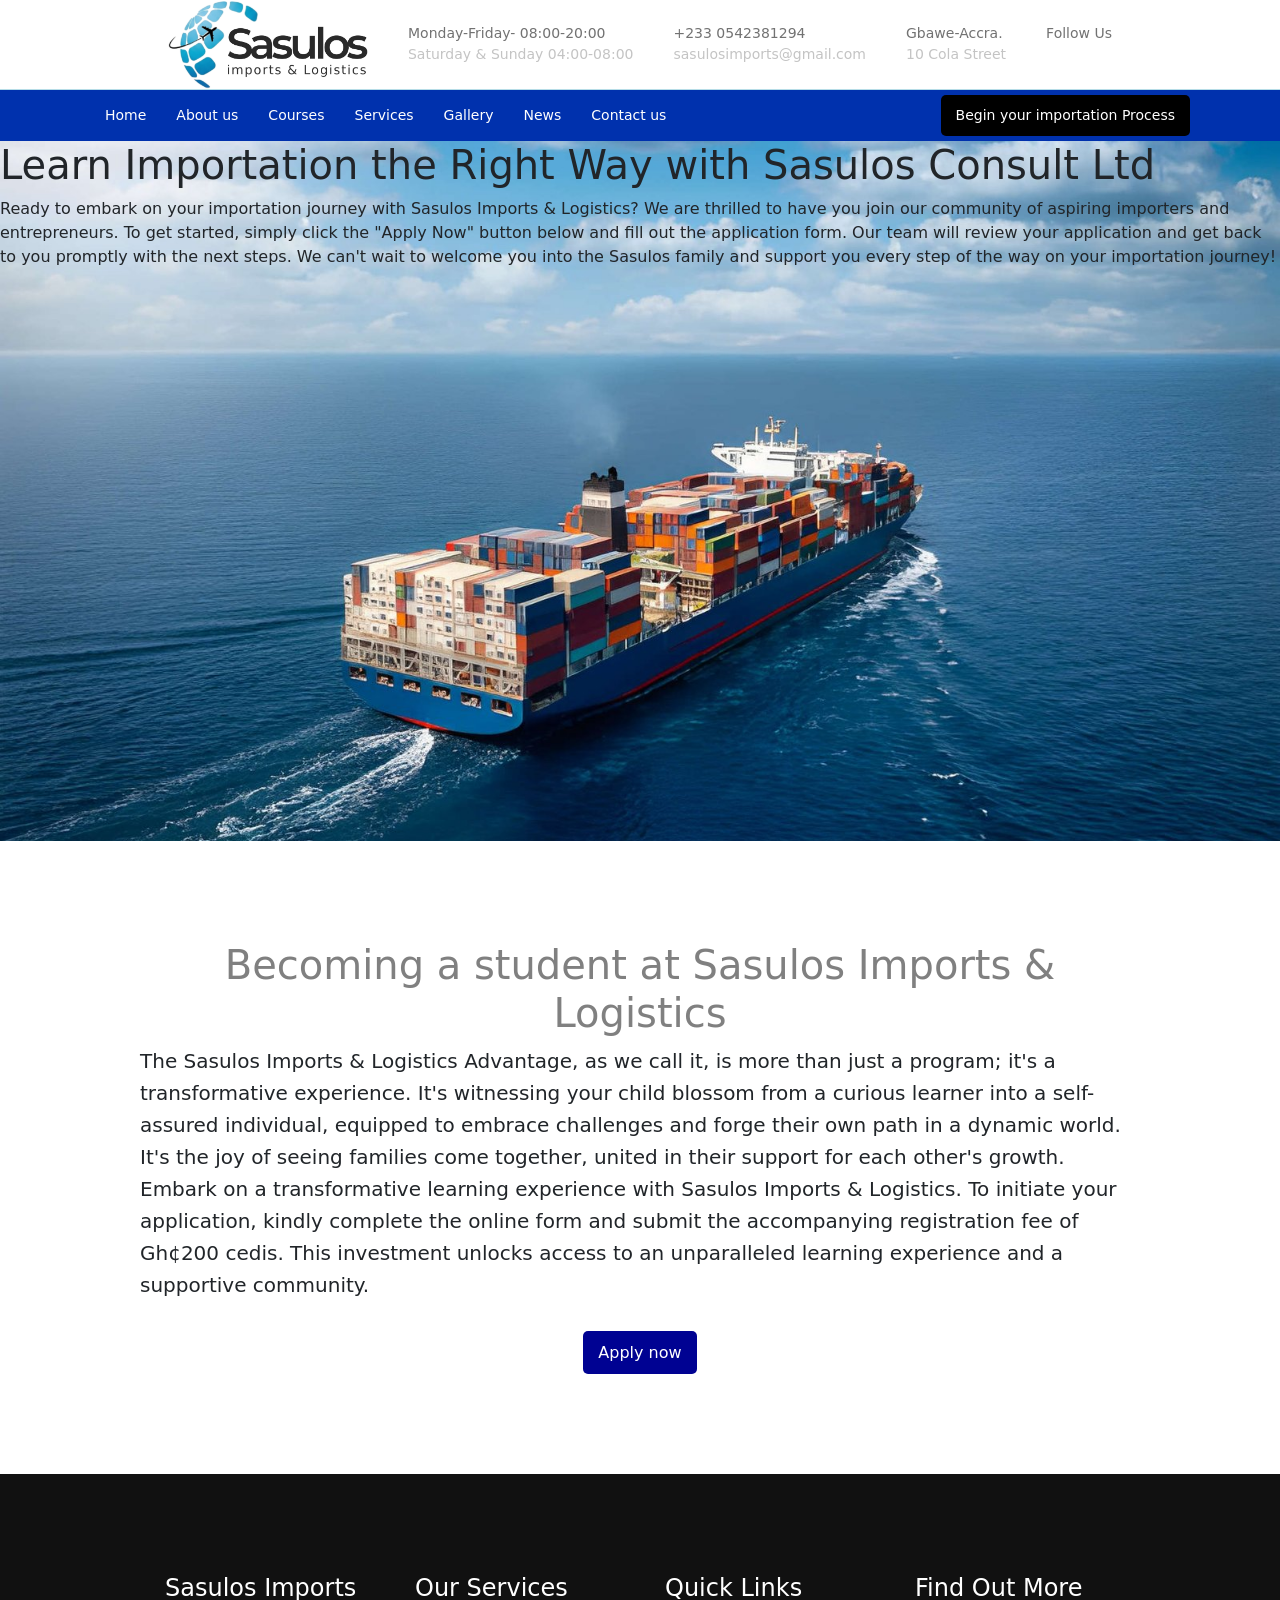
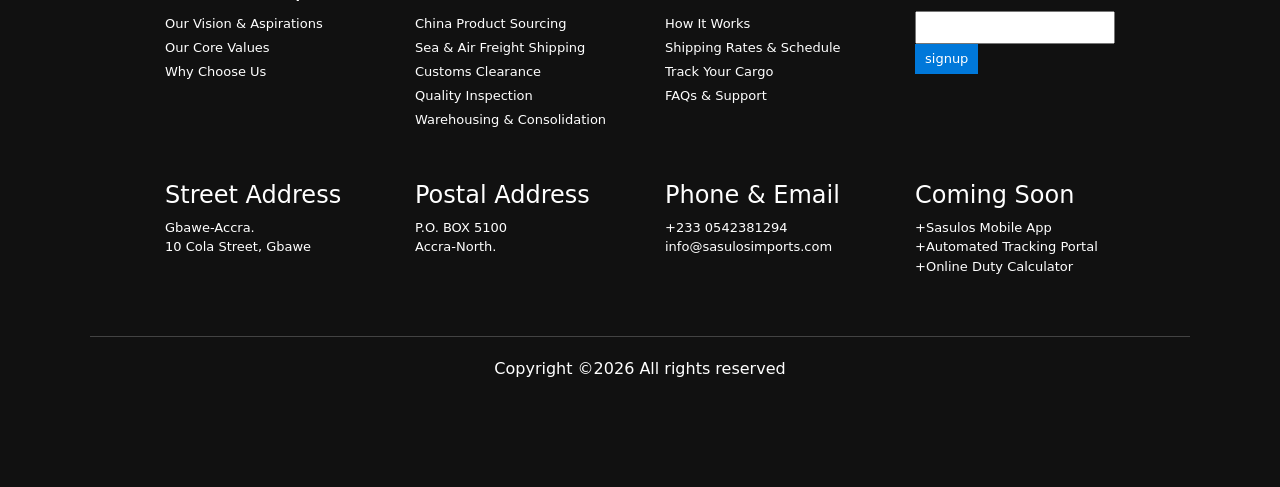
==== commit 2f83be29: "update" ====
--- a/apply.html
+++ b/apply.html
@@ -216,7 +216,10 @@
   
 
  <div class="ruth">
-  <!-- <img src="pics/ruth3.jpg" width="100%" alt=""> -->
+    <div class="ruth-content">
+        <h1>Learn Importation the Right Way with Sasulos Consult Ltd</h1>
+        <p>Ready to embark on your importation journey with Sasulos Imports & Logistics? We are thrilled to have you join our community of aspiring importers and entrepreneurs. To get started, simply click the "Apply Now" button below and fill out the application form. Our team will review your application and get back to you promptly with the next steps. We can't wait to welcome you into the Sasulos family and support you every step of the way on your importation journey!</p>
+    </div>
  </div>
 
  <div class="heading">
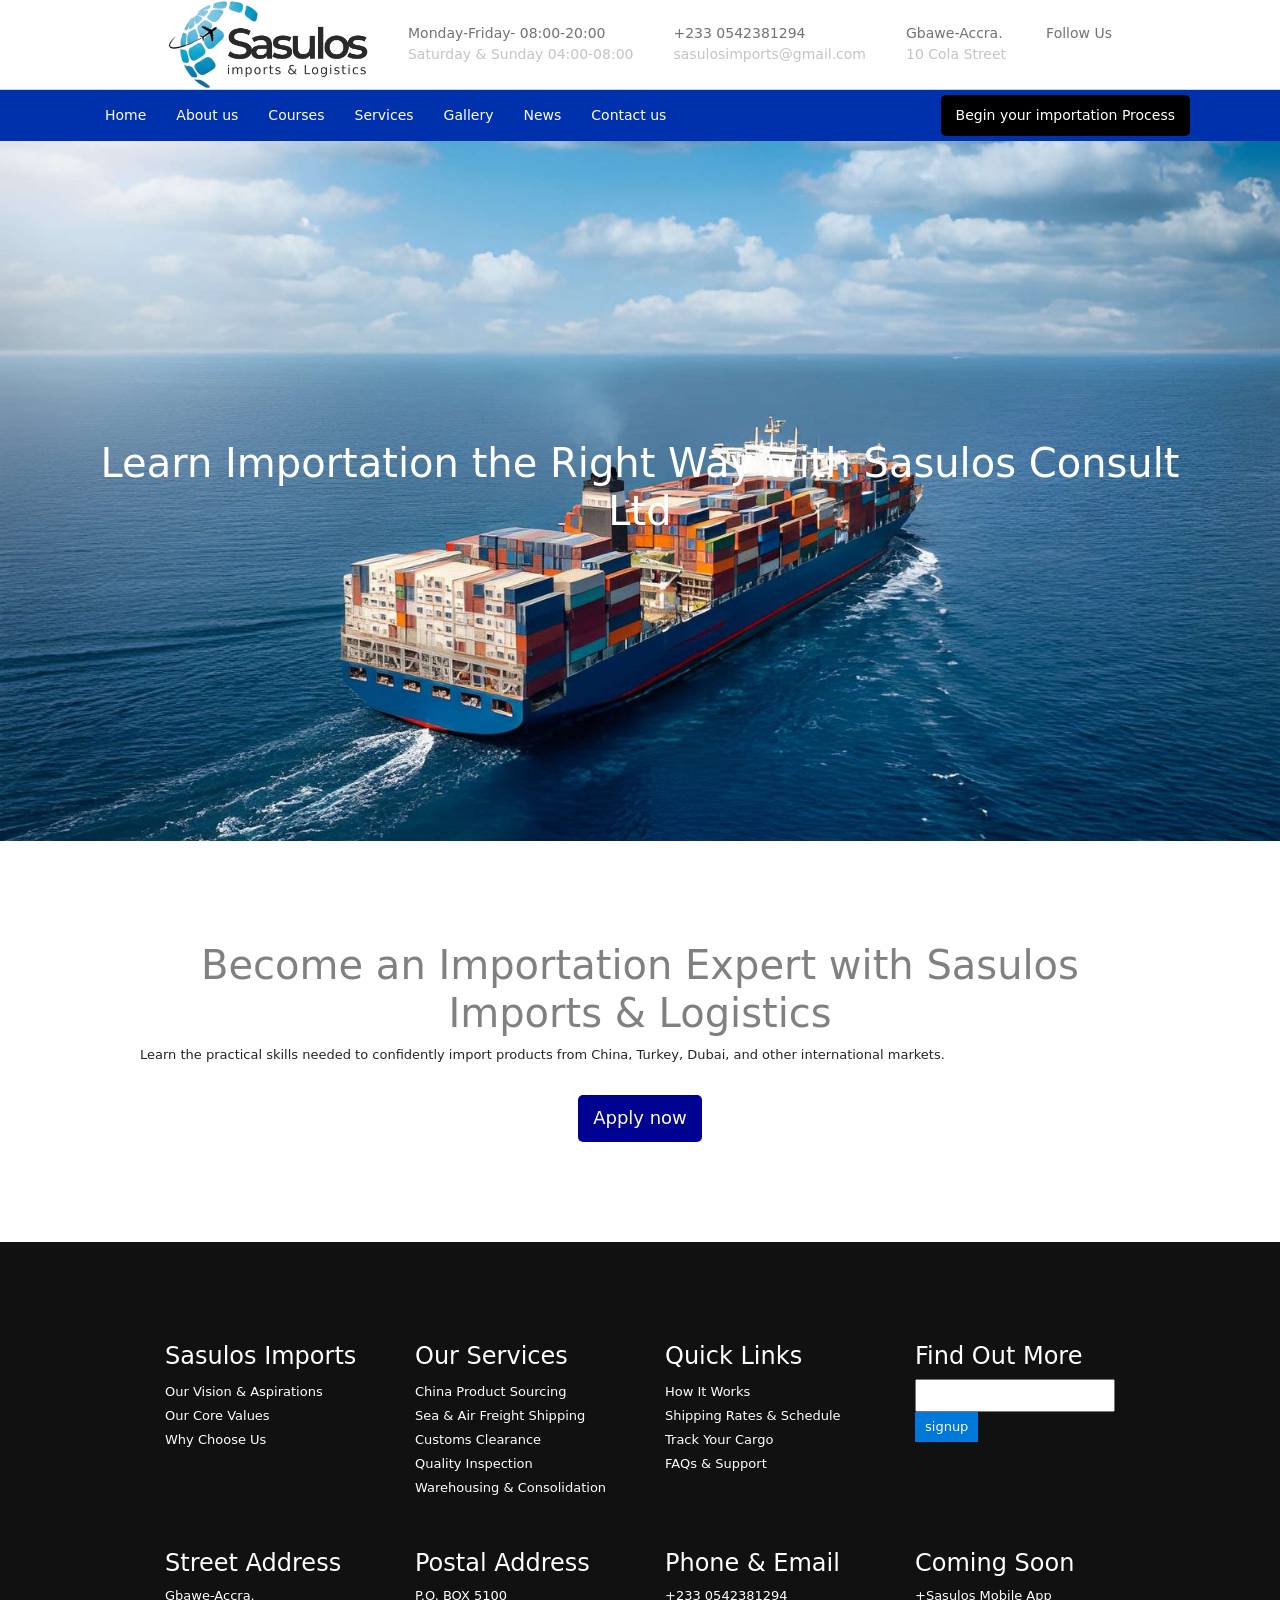
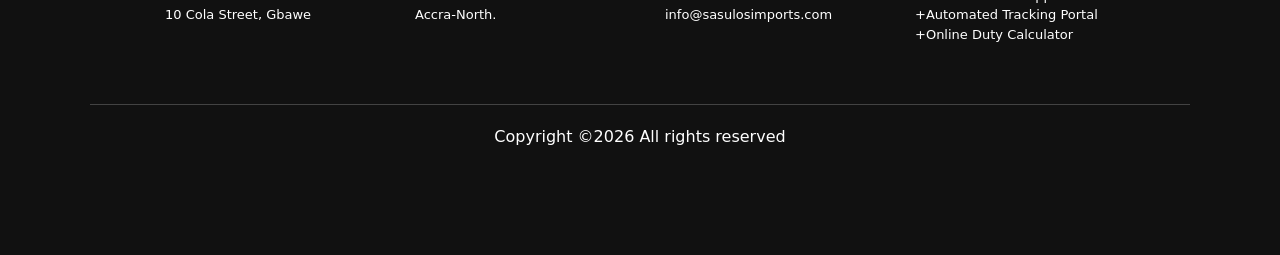
==== commit 6bd96899: "update" ====
--- a/apply.html
+++ b/apply.html
@@ -218,16 +218,15 @@
  <div class="ruth">
     <div class="ruth-content">
         <h1>Learn Importation the Right Way with Sasulos Consult Ltd</h1>
-        <p>Ready to embark on your importation journey with Sasulos Imports & Logistics? We are thrilled to have you join our community of aspiring importers and entrepreneurs. To get started, simply click the "Apply Now" button below and fill out the application form. Our team will review your application and get back to you promptly with the next steps. We can't wait to welcome you into the Sasulos family and support you every step of the way on your importation journey!</p>
+        <!-- <p>Ready to embark on your importation journey with Sasulos Imports & Logistics? We are thrilled to have you join our community of aspiring importers and entrepreneurs. To get started, simply click the "Apply Now" button below and fill out the application form. Our team will review your application and get back to you promptly with the next steps. We can't wait to welcome you into the Sasulos family and support you every step of the way on your importation journey!</p> -->
     </div>
  </div>
 
  <div class="heading">
-    <h1>Becoming a student at Sasulos Imports & Logistics</h1>
+    <h1>Become an Importation Expert with Sasulos Imports & Logistics</h1>
       <div class="para1">
 
-          The Sasulos Imports & Logistics Advantage, as we call it, is more than just a program; it's a transformative experience. It's witnessing your child blossom from a curious learner into a self-assured individual, equipped to embrace challenges and forge their own path in a dynamic world. It's the joy of seeing families come together, united in their support for each other's growth.
-          Embark on a transformative learning experience with Sasulos Imports & Logistics. To initiate your application, kindly complete the online form and submit the accompanying registration fee of Gh¢200 cedis. This investment unlocks access to an unparalleled learning experience and a supportive community.
+          Learn the practical skills needed to confidently import products from China, Turkey, Dubai, and other international markets.
       </div>
 
 
--- a/apply.css
+++ b/apply.css
@@ -261,13 +261,33 @@
   background-size: cover;
   background-repeat: no-repeat;
   background-position: center;
-}
-
-@media(max-width:800px){
+  display: flex;
+  align-items: center;
+  justify-content: center;
+}
+
+@media(max-width:920px){
   .ruth{
-    background-size: contain;
-    height:300px;
-  }
+    background-size:cover;
+    height:100vh;
+    padding: 0px 30px;
+  }
+}
+
+.ruth-content{
+  max-width: 1100px;
+  margin: 0px auto;
+  color: white;
+  text-align: center;
+}
+
+.ruth-content h1{
+  font-size: 40px;
+  font-weight: lighter;
+}
+.ruth-content p{
+  font-size: 13px;
+  margin-top: 20px;
 }
 
 .heading{
@@ -275,6 +295,13 @@
   margin: 0px auto;
   padding: 100px 0px;
   line-height: 1.6;
+  font-size: 18px;
+}
+
+.heading h1{
+  font-size: 30px;
+  font-weight: lighter;
+  color: gray;
 }
 
 .apply-btn{
@@ -297,8 +324,7 @@
 }
 
 .para1 {
-  font-size: 20px;
-  font-weight: lighter;
+  font-size: 13px;
 }
 
 @media (max-width:992px){
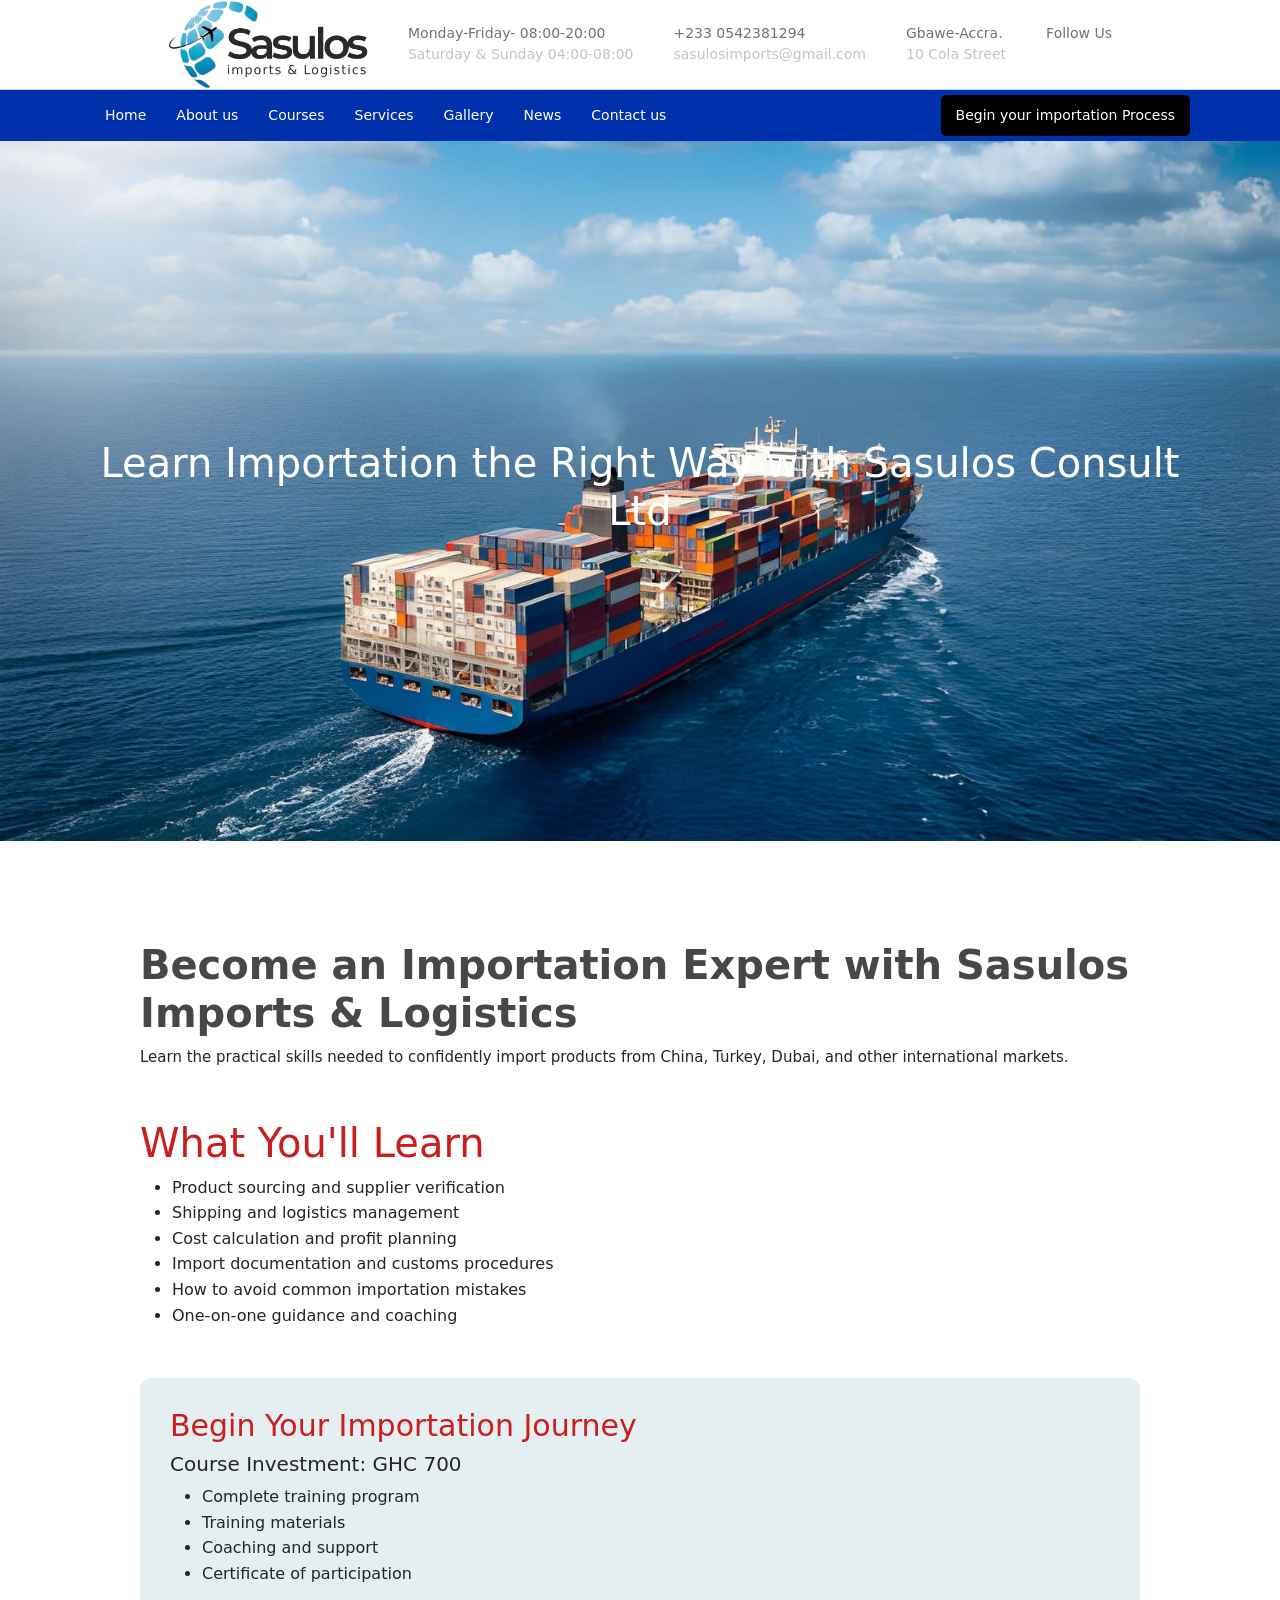
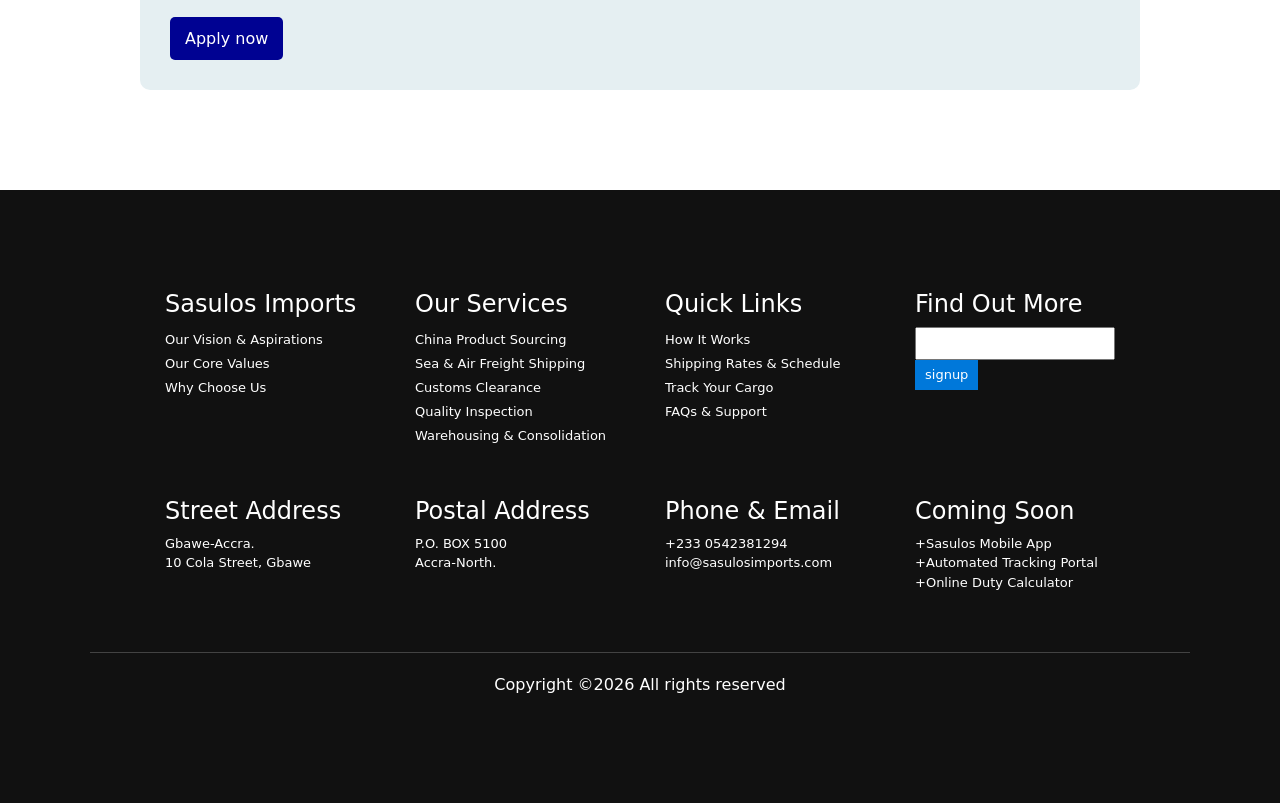
==== commit b4591736: "update" ====
--- a/apply.html
+++ b/apply.html
@@ -223,16 +223,40 @@
  </div>
 
  <div class="heading">
-    <h1>Become an Importation Expert with Sasulos Imports & Logistics</h1>
+    <h1 style="color: rgb(71, 71, 71); font-weight: bold;">Become an Importation Expert with Sasulos Imports & Logistics</h1>
       <div class="para1">
-
-          Learn the practical skills needed to confidently import products from China, Turkey, Dubai, and other international markets.
-      </div>
-
-
-      <div  class="apply-btn">
-        <button><a href="https://paystack.shop/pay/ncgsy-vqll">Apply now</a></button>
-      </div>
+        Learn the practical skills needed to confidently import products from China, Turkey, Dubai, and other international markets.
+      </div>
+
+      <div class="whatyoulearn">
+        <h1>What You'll Learn</h1>
+        <ul>
+          <li>Product sourcing and supplier verification</li>
+          <li>Shipping and logistics management</li>
+          <li>Cost calculation and profit planning</li>
+          <li>Import documentation and customs procedures</li>
+          <li>How to avoid common importation mistakes</li>
+          <li>One-on-one guidance and coaching</li>
+        </ul>
+      </div>
+
+      <div class="courseinvestment">
+        <h1>Begin Your Importation Journey</h1>
+        <h3>Course Investment: GHC 700</h3>
+        <ul>
+          <li>Complete training program</li>
+          <li>Training materials</li>
+          <li>Coaching and support</li>
+          <li>Certificate of participation</li>
+        </ul>
+
+        <div  class="apply-btn">
+         <button><a href="https://paystack.shop/pay/ncgsy-vqll">Apply now</a></button>
+      </div>
+      </div>
+
+
+
 
  </div>
 
--- a/apply.css
+++ b/apply.css
@@ -292,21 +292,60 @@
 
 .heading{
   max-width: 1000px;
-  margin: 0px auto;
   padding: 100px 0px;
   line-height: 1.6;
-  font-size: 18px;
-}
-
+  margin: 0px auto;
+}
+
+@media (max-width:992px){
+  .heading{
+    padding:50px 30px;
+  }
+}
 .heading h1{
+    font-weight: lighter;
+    color: gray;
+    font-size: 40px;
+    color: rgb(202, 30, 30);
+}
+
+@media (max-width:800px){
+  .heading h1{
+    text-align: left;
+    font-size:30px;
+    margin-bottom: 10px;
+  }
+}
+
+
+.para1 {
+  font-size: 15px;
+  line-height: 1.6;
+}
+
+.whatyoulearn{
+
+  padding-top: 50px;
+}
+
+.courseinvestment{
+  margin-top: 50px;
+  padding-top: 30px;
+  background-color: #e5eff2;
+  padding: 30px;
+  border-radius: 10px;
+}
+.courseinvestment h1{
   font-size: 30px;
-  font-weight: lighter;
-  color: gray;
-}
+}
+
+.courseinvestment h3{
+  font-size: 20px;
+  color: rgb(37, 37, 37);
+}
+
 
 .apply-btn{
-  display: flex;
-  justify-content: center;
   margin-top: 30px;
 }
 
@@ -323,29 +362,8 @@
   display: block;
 }
 
-.para1 {
-  font-size: 13px;
-}
-
-@media (max-width:992px){
-  .heading{
-    padding: 20px;
-  }
-}
-.heading h1{
-    font-weight: lighter;
-    color: gray;
-    font-size: 40px;
-    text-align: center;
-}
-
-@media (max-width:800px){
-  .heading h1{
-    text-align: left;
-    font-size:30px;
-    margin-bottom: 10px;
-  }
-}
+
+
 
 .image{
   margin-top: 30px;
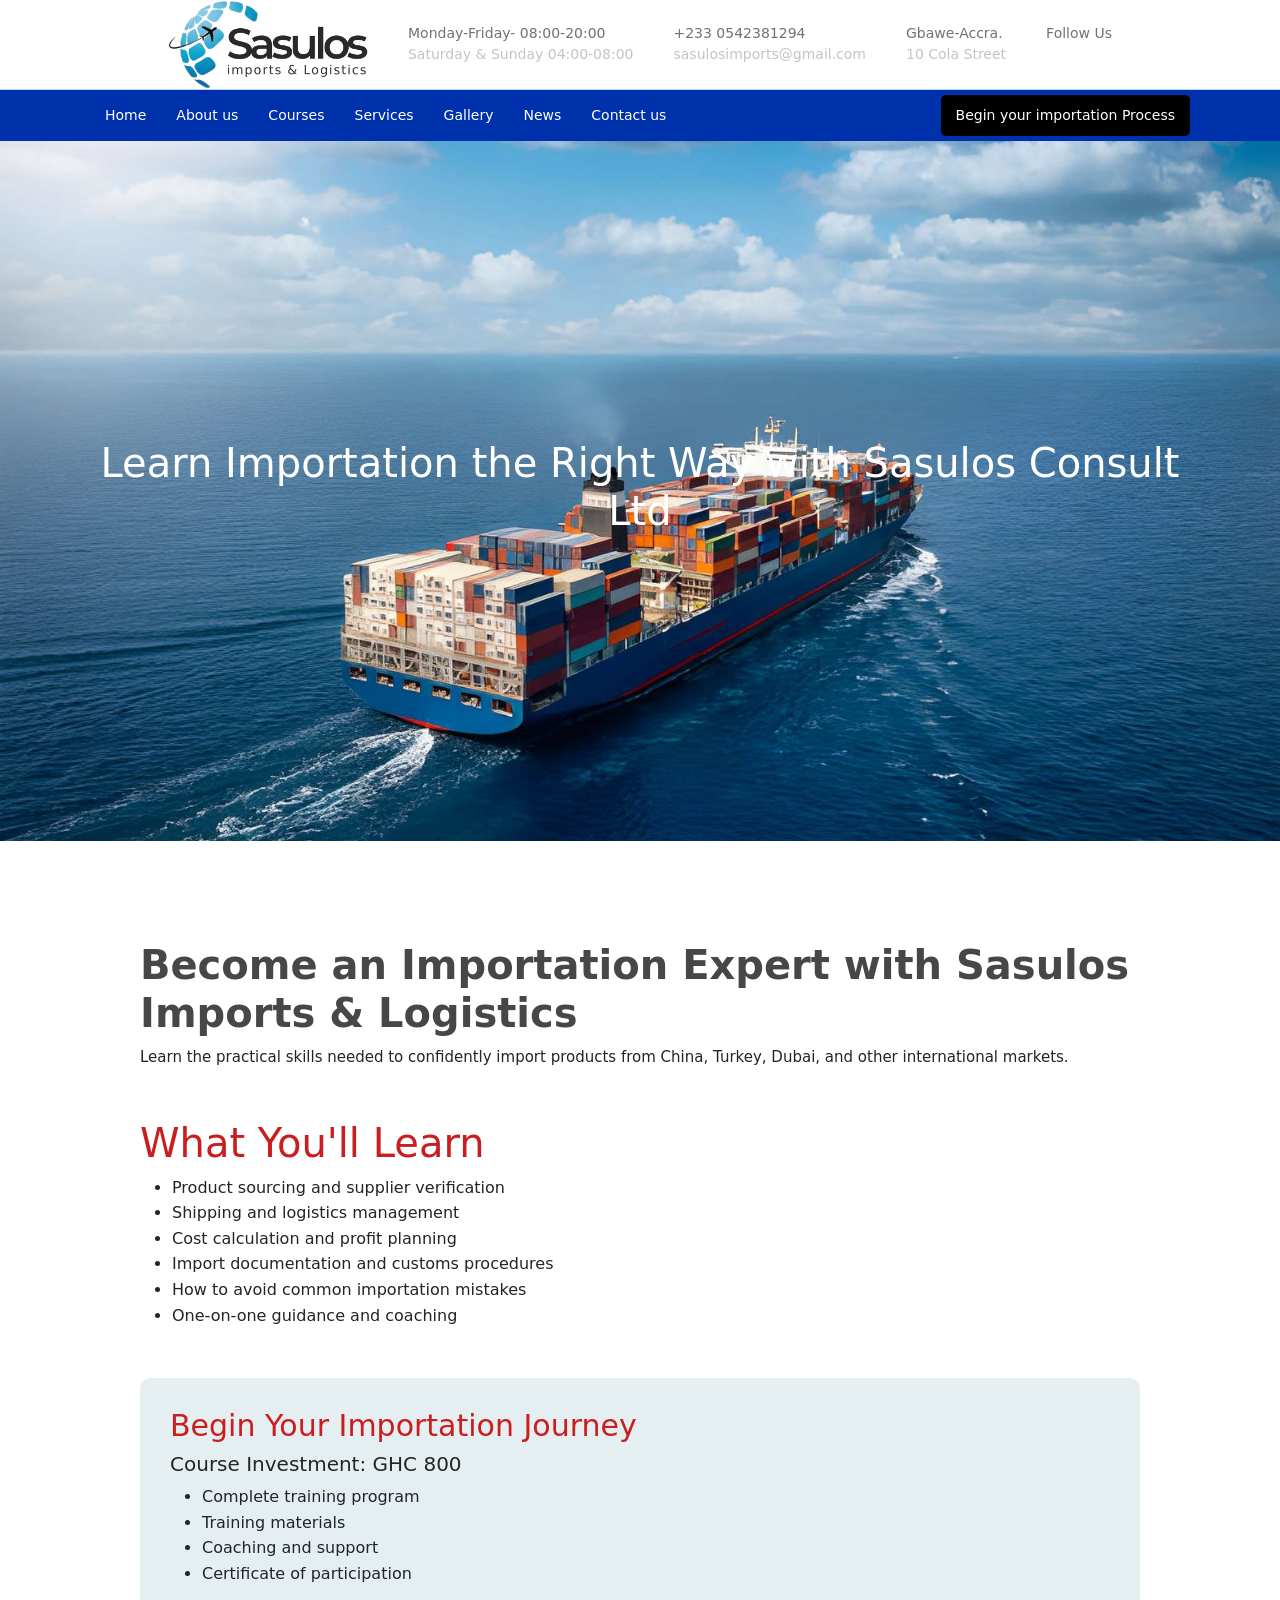
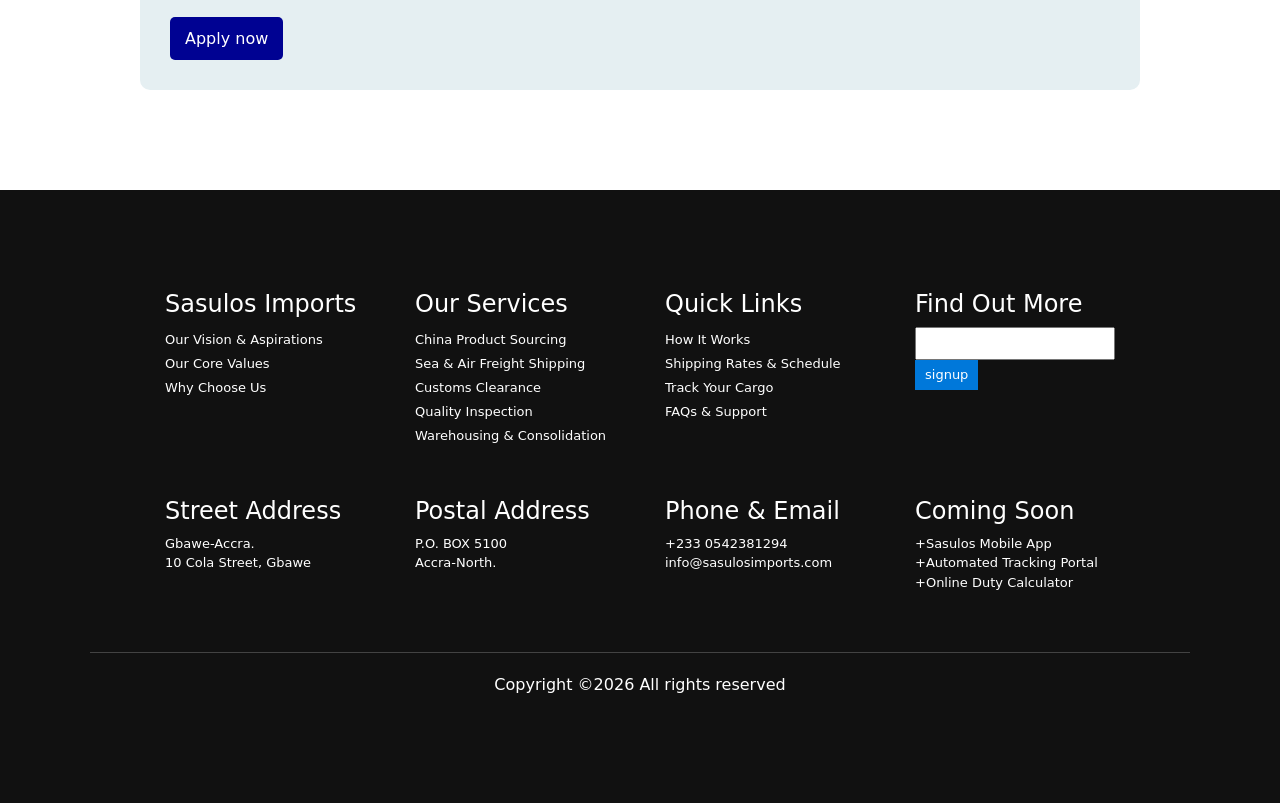
==== commit 9c1bc0f2: "update" ====
--- a/apply.html
+++ b/apply.html
@@ -154,7 +154,7 @@
         <a class="nav-link" href="about.html">About us</a>
       </li>
 
-      <li class="nav-item dropdown">
+      <!-- <li class="nav-item dropdown">
         <a class="nav-link dropdown-toggle" href="#" role="button" data-bs-toggle="dropdown" aria-expanded="false">
           Services
         </a>
@@ -163,18 +163,16 @@
           <li><a class="dropdown-item" href="admission.html">Bulk Importation Support</a></li>
           <li><a class="dropdown-item" href="admission.html">Importation Courses</a></li>
         </ul>
-      </li>
+      </li> -->
      
    
 
-      <li class="nav-item dropdown">
+      <!-- <li class="nav-item dropdown">
         <a class="nav-link dropdown-toggle" href="#" role="button" data-bs-toggle="dropdown" aria-expanded="false">
           Shipping Process
         </a>
-        <!-- <ul class="dropdown-menu">
-          <li><a class="dropdown-item" href="learn.html">    </a></li>
-        </ul> -->
-      </li> 
+
+      </li>  -->
 
           
 
@@ -183,10 +181,10 @@
           Programs
         </a>
         <ul class="dropdown-menu">
-          <li><a class="dropdown-item" href="down.html">One-on-One Coaching</a></li>
-          <li><a class="dropdown-item" href="sof.html">Online Training</a></li>
-          <li><a class="dropdown-item" href="cloud.html">Business Mentorship</a></li>
-          <li><a class="dropdown-item" href="cyber.html">Importation Masterclass</a></li>
+          <li><a class="dropdown-item" href="courses.html">One-on-One Coaching</a></li>
+          <li><a class="dropdown-item" href="courses.html">Online Training</a></li>
+          <li><a class="dropdown-item" href="courses.html">Business Mentorship</a></li>
+          <li><a class="dropdown-item" href="courses.html">Importation Masterclass</a></li>
 
         </ul>
       </li>
@@ -195,9 +193,9 @@
         <a class="nav-link " href="kidscode.html" aria-disabled="true">kidscode</a>
       </li> -->
 
-      <li class="nav-item">
+      <!-- <li class="nav-item">
         <a class="nav-link " href="gallery.html" aria-disabled="true">Gallery</a>
-      </li>
+      </li> -->
 
       <li class="nav-item">
         <a class="nav-link " href="news.html" aria-disabled="true">News</a>
@@ -242,7 +240,7 @@
 
       <div class="courseinvestment">
         <h1>Begin Your Importation Journey</h1>
-        <h3>Course Investment: GHC 700</h3>
+        <h3>Course Investment: GHC 800</h3>
         <ul>
           <li>Complete training program</li>
           <li>Training materials</li>
@@ -251,7 +249,7 @@
         </ul>
 
         <div  class="apply-btn">
-         <button><a href="https://paystack.shop/pay/ncgsy-vqll">Apply now</a></button>
+         <button><a href="https://paystack.shop/pay/nz5o-0r4s8">Apply now</a></button>
       </div>
       </div>
 
